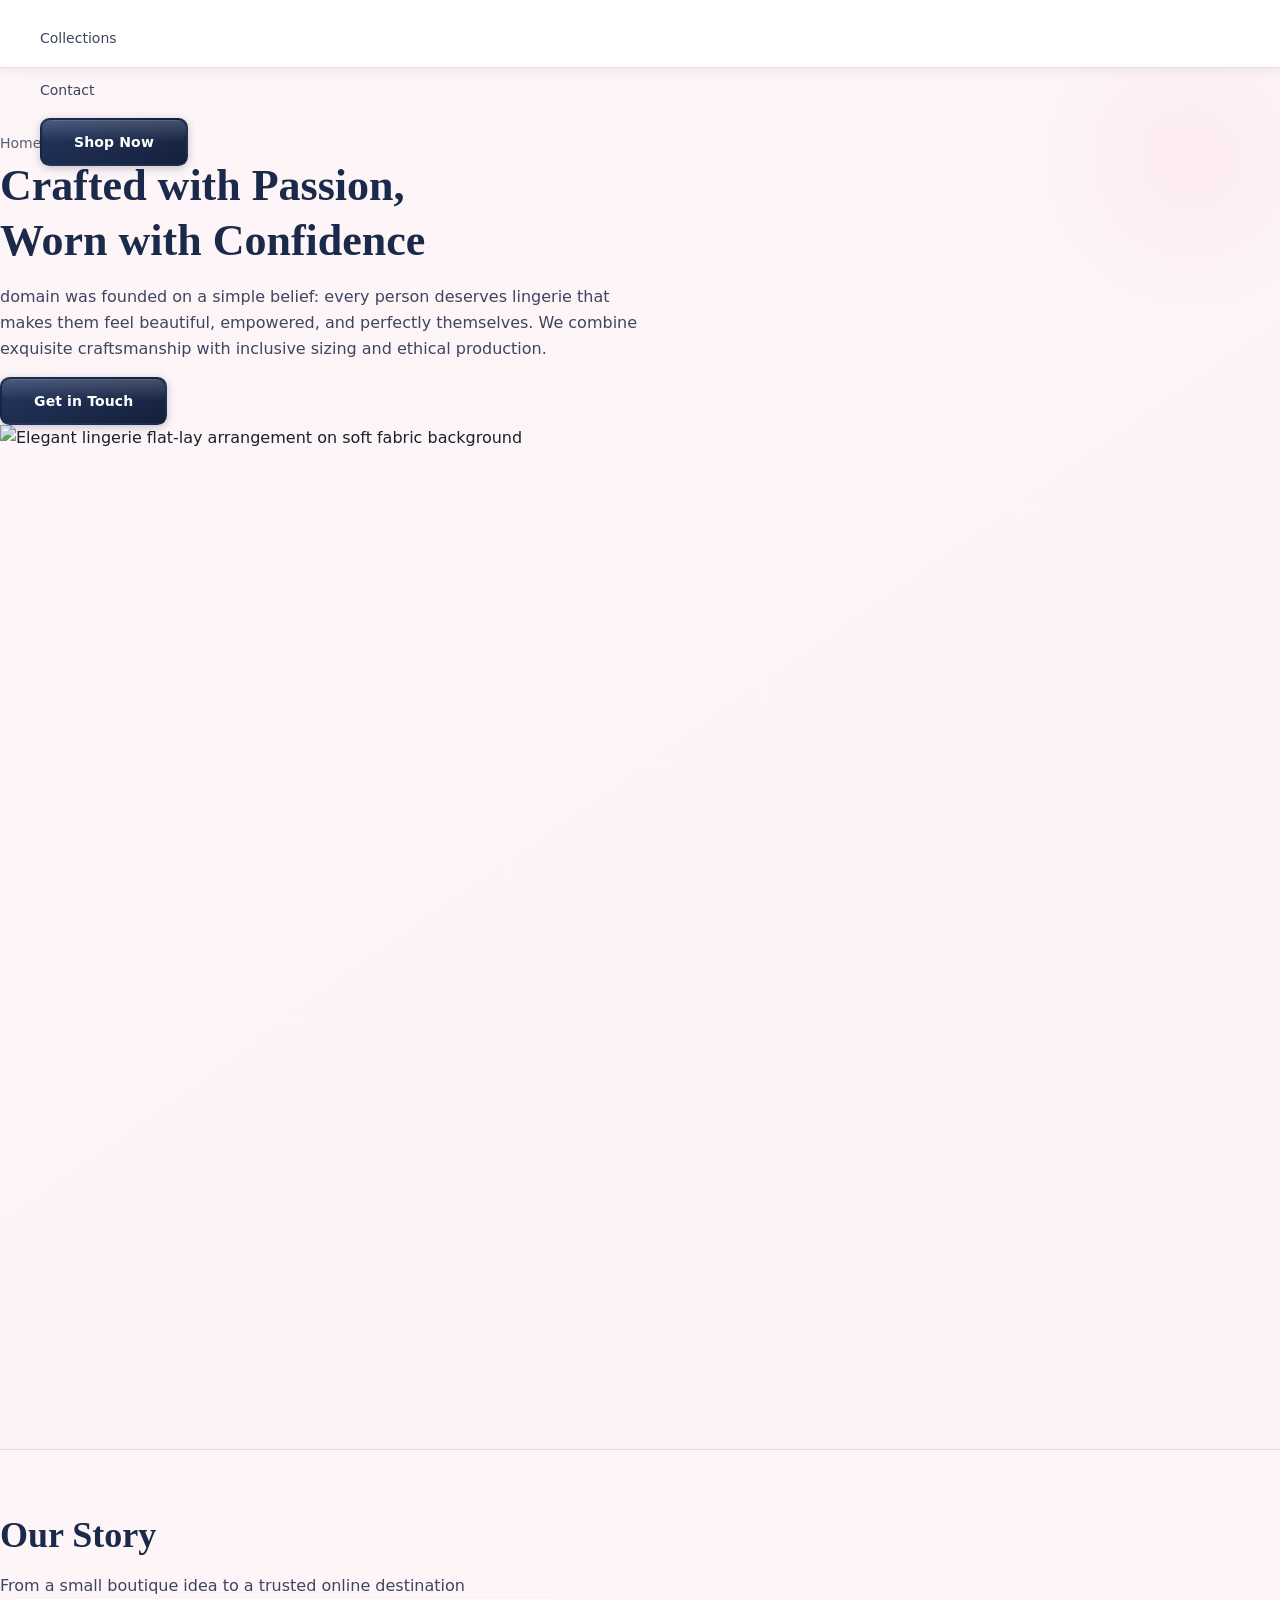
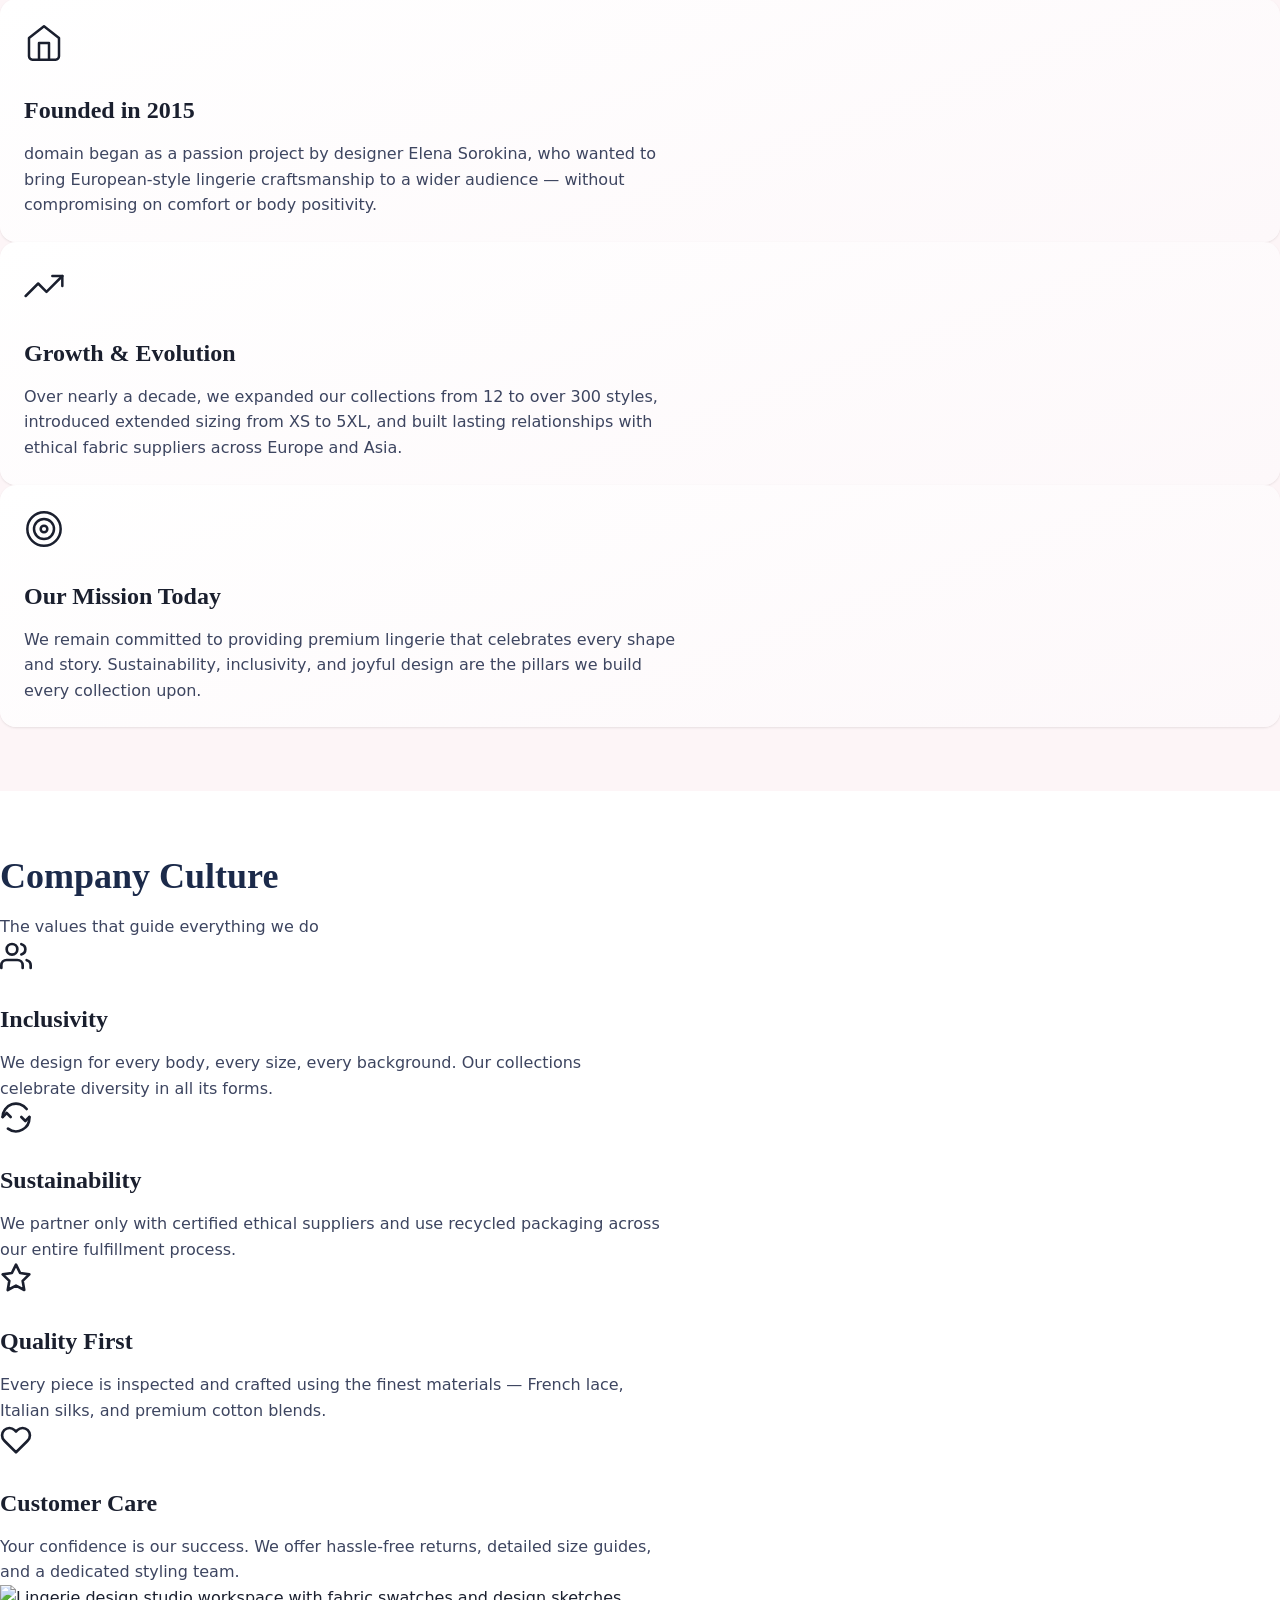
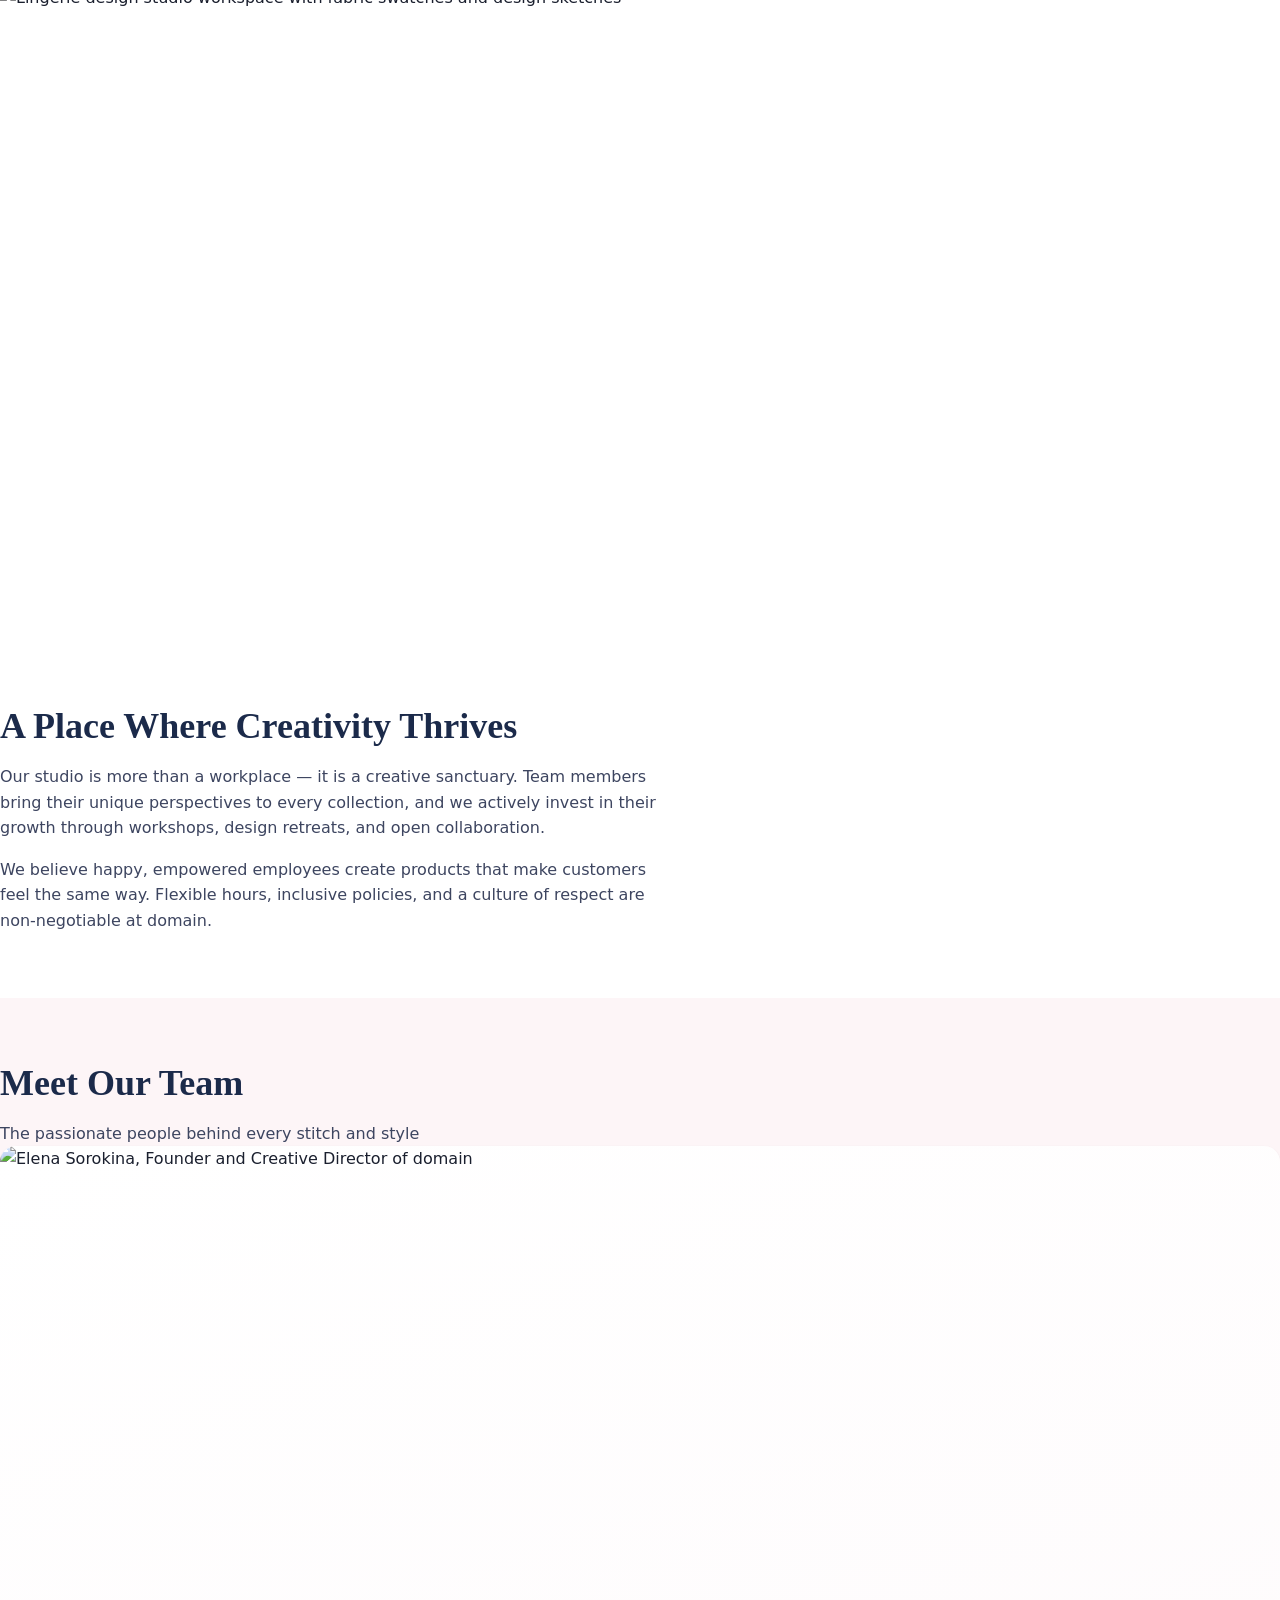
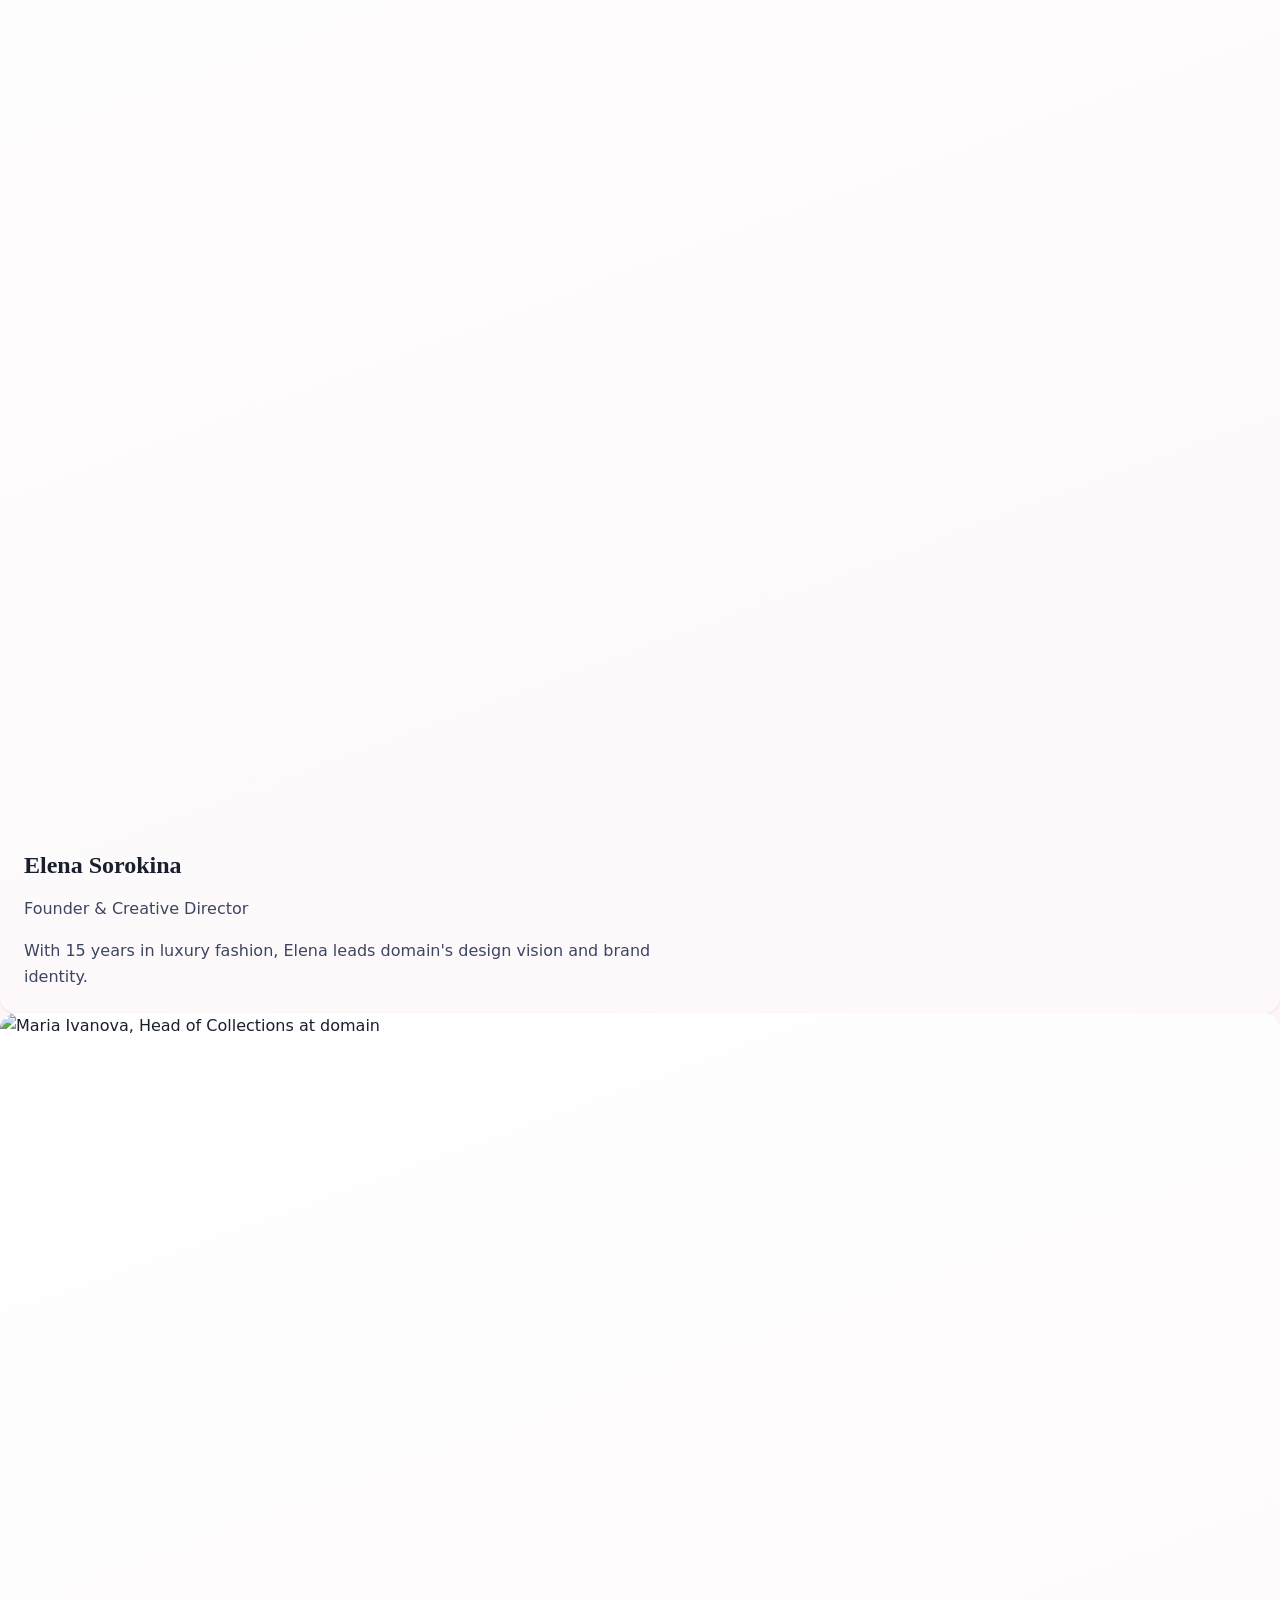
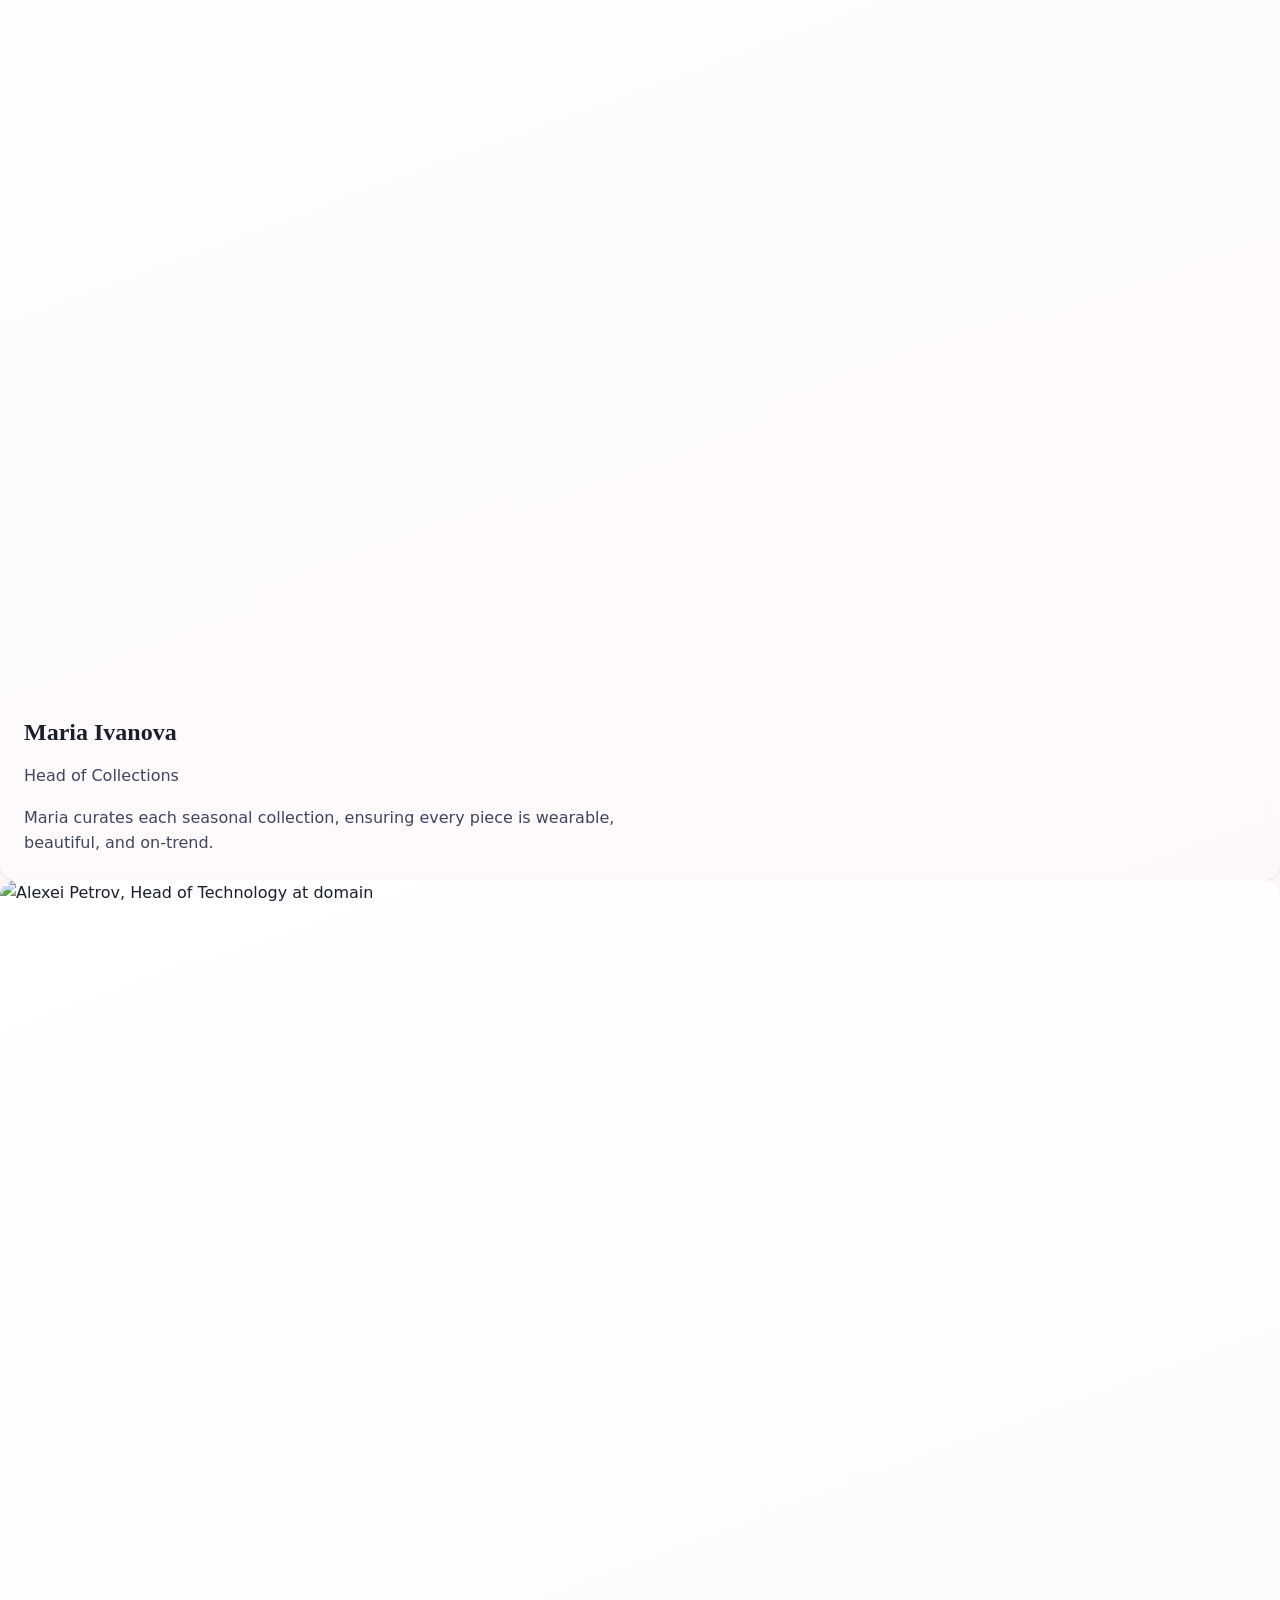
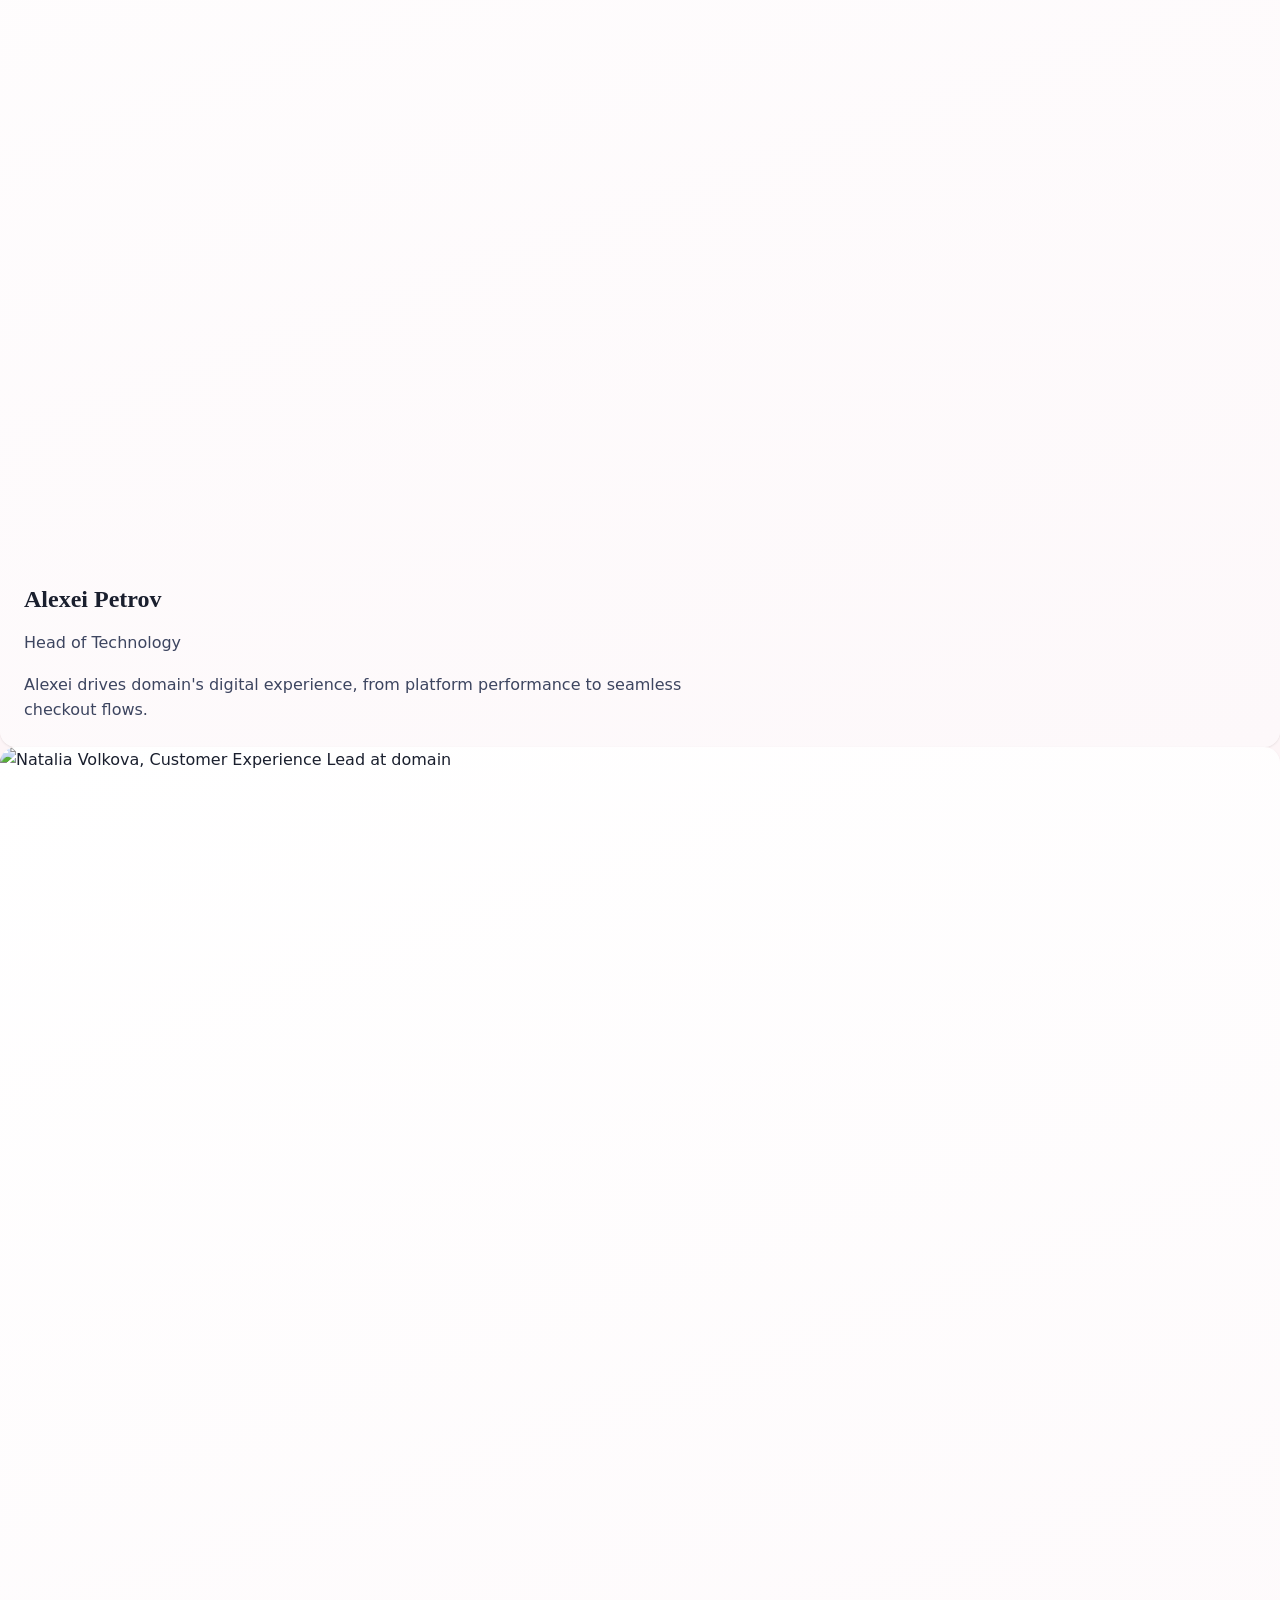
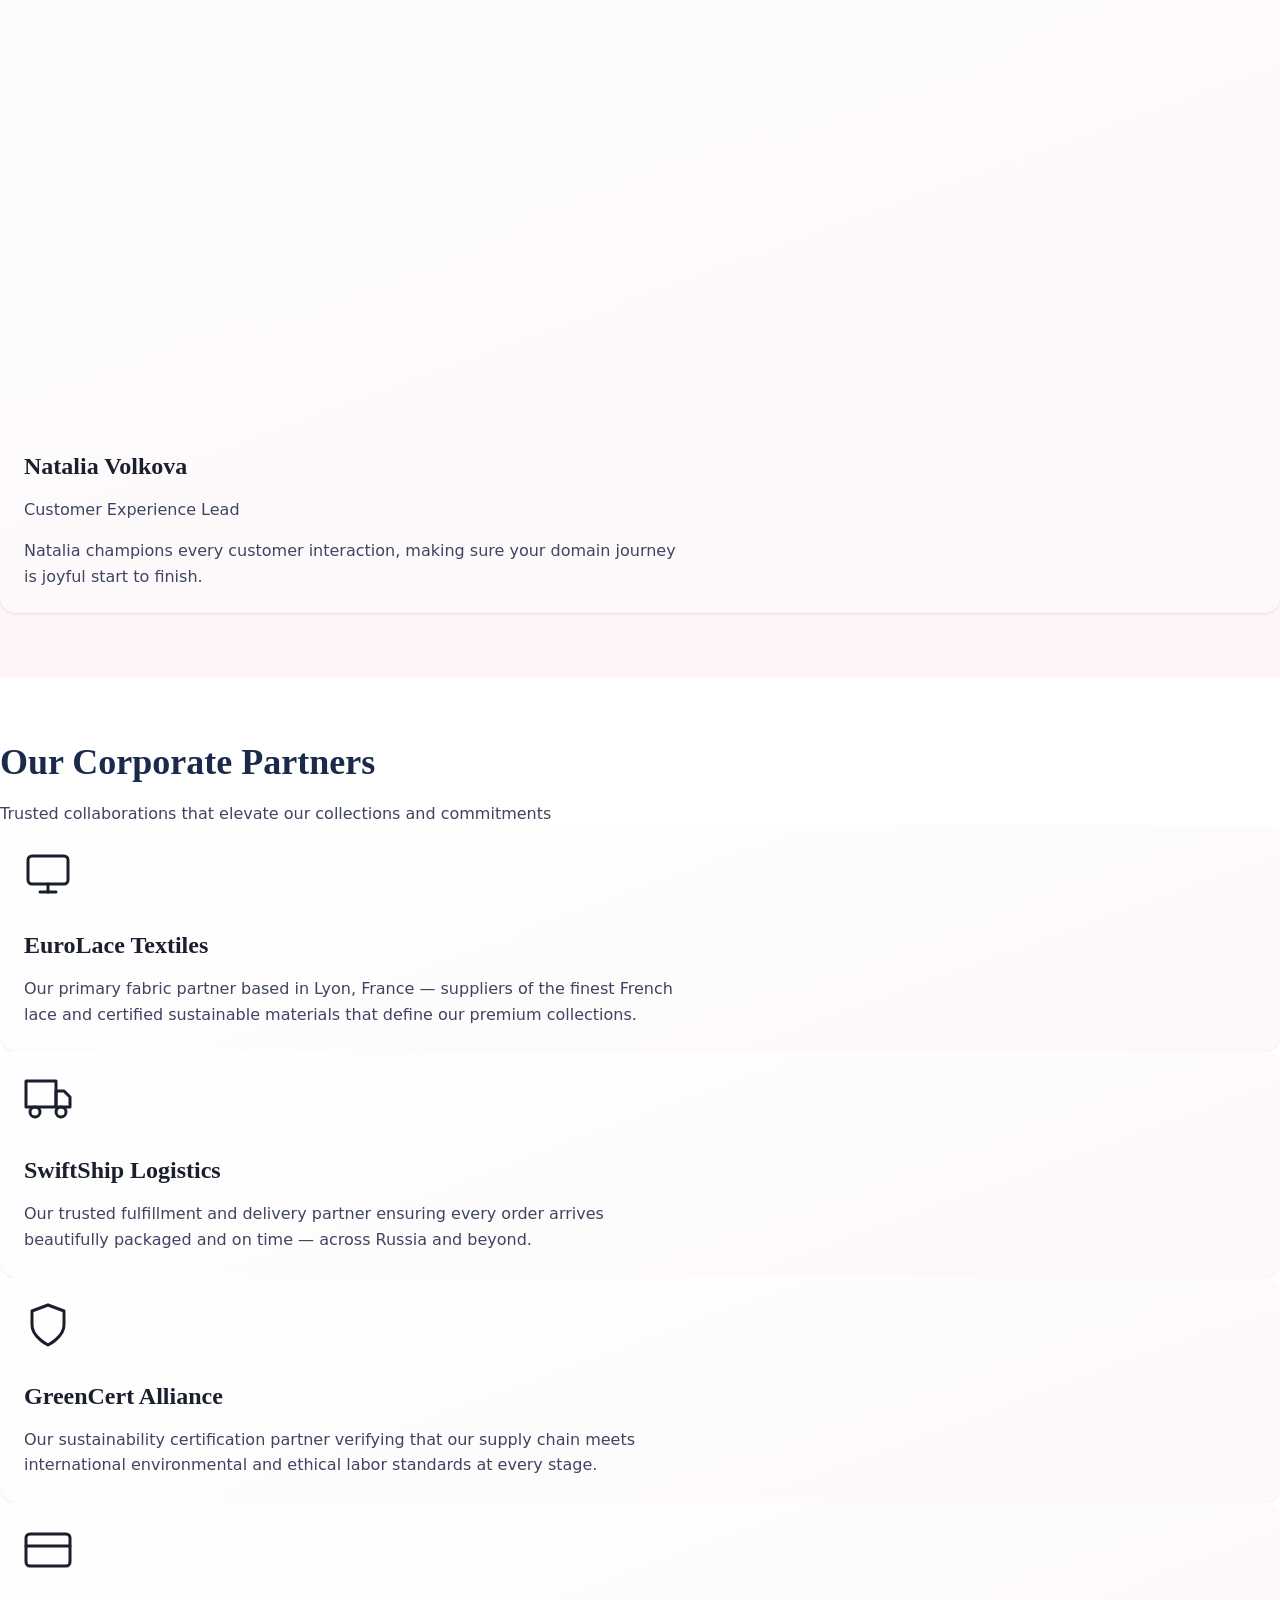
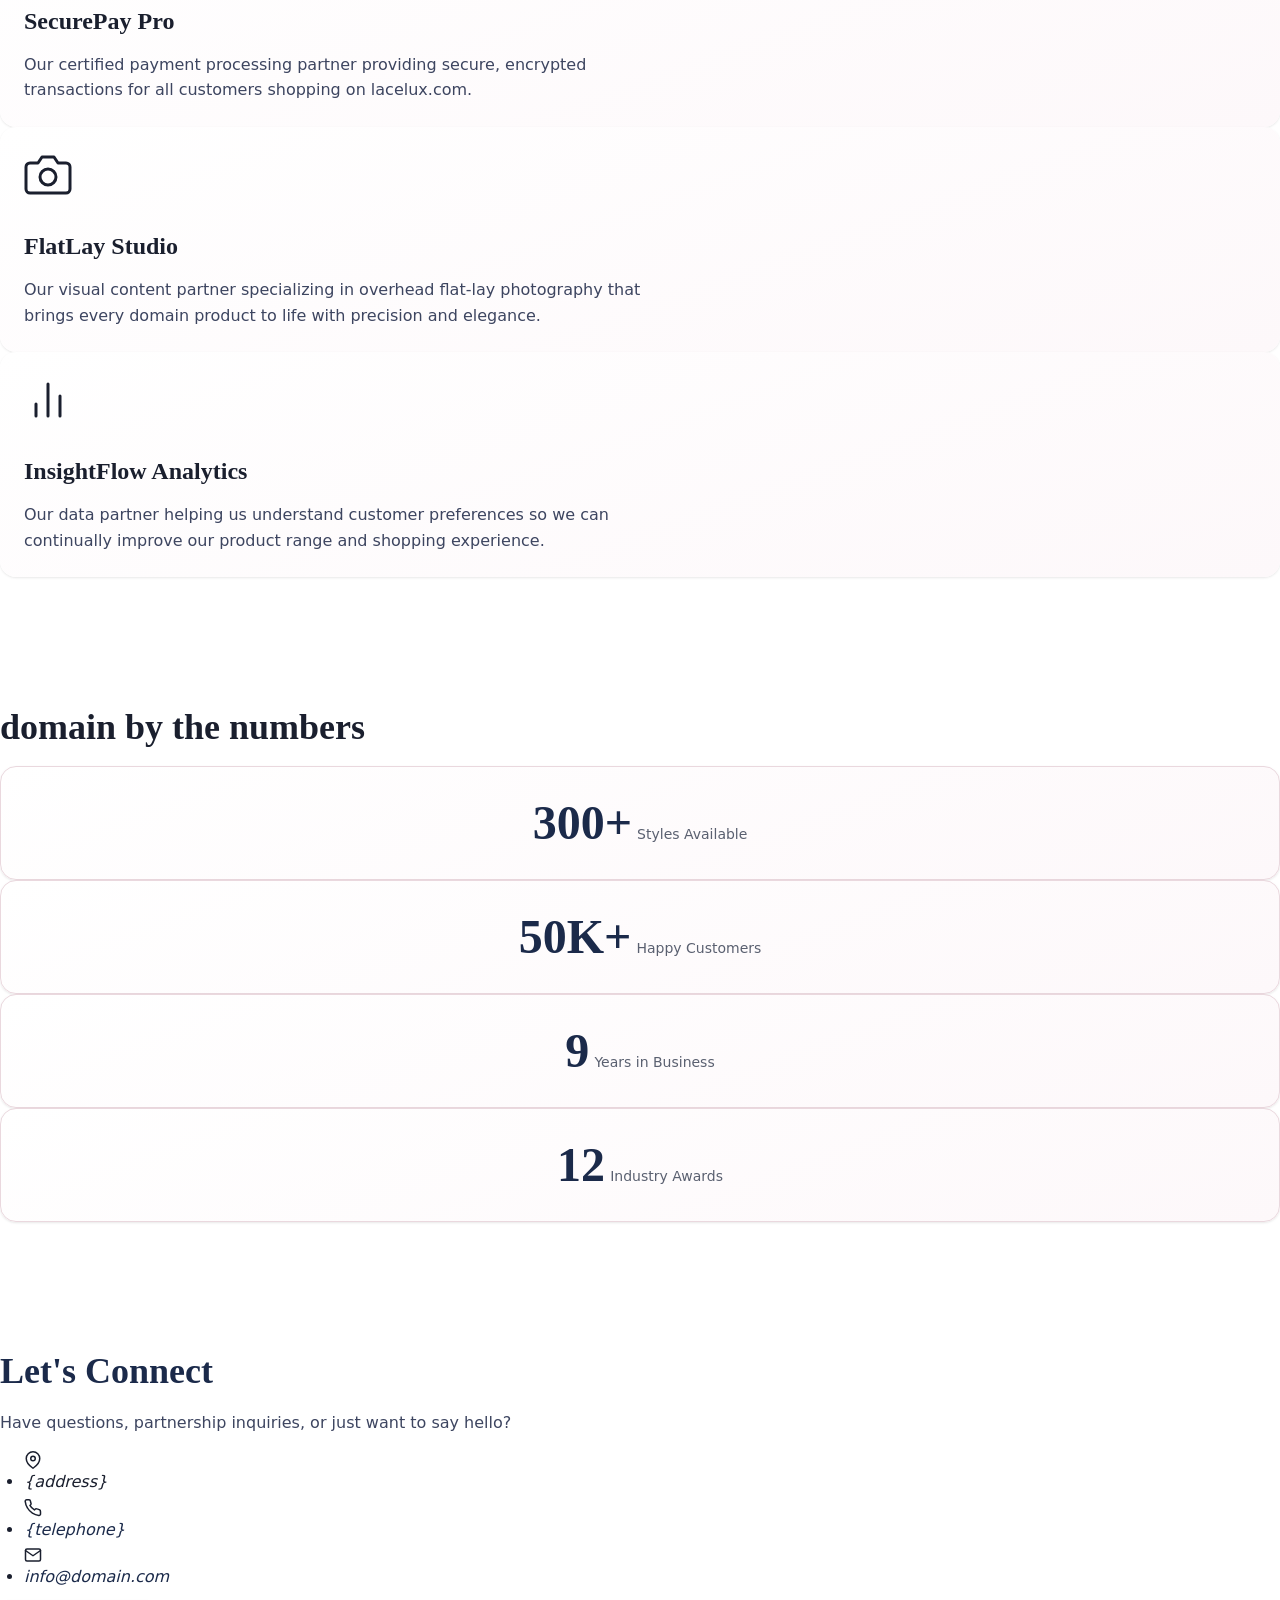
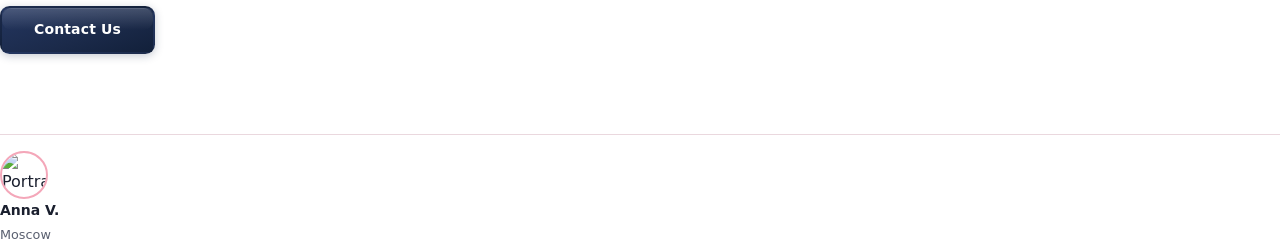
==== about.html @ fdcbb4a3 "Initial commit: Batch msgbatch_01Ma6ohgddRj2n7HPrV5KVzK results" ====
<!doctype html>
<html lang="en">
 <head>
  <meta charset="UTF-8">
  <meta name="viewport" content="width=device-width, initial-scale=1.0">
  <title>About Us | domain — Premium Lingerie Store</title>
  <meta name="description" content="Learn about domain — our story, values, team, and commitment to premium lingerie for every body. Discover our passion for quality and confidence.">
  <meta name="robots" content="index, follow">
  <link rel="canonical" href="https://domain.com/about.html">
  <meta property="og:type" content="website">
  <meta property="og:title" content="About Us | domain — Premium Lingerie Store">
  <meta property="og:description" content="Discover the story behind domain — premium lingerie crafted with passion, quality, and inclusivity at heart.">
  <meta property="og:url" content="https://domain.com/about.html">
  <meta property="og:site_name" content="domain">
  <meta property="og:image" content="https://images.unsplash.com/photo-1558769132-cb1aea458c5e?w=1200&amp;h=630&amp;fit=crop">
  <link rel="stylesheet" href="style.css">
  <link rel="icon" type="image/png" href="/favicon.png">
  <link rel="apple-touch-icon" href="/apple-touch-icon.png">
 </head>
 <body>
  <header class="l-header navbar navbar-expand-md sticky-top bg-white border-bottom" role="banner">
   <div class="container">
    <a class="navbar-brand c-logo" href="/" aria-label="LaceLux Home"> <span class="c-logo__text">LaceLux</span> </a>
    <button class="navbar-toggler c-nav__toggle" type="button" data-bs-toggle="collapse" data-bs-target="#mainNav" aria-controls="mainNav" aria-expanded="false" aria-label="Toggle navigation"><span class="navbar-toggler-icon"></span></button>
    <div class="collapse navbar-collapse" id="mainNav">
     <nav class="ms-auto" role="navigation" aria-label="Main navigation">
      <ul class="navbar-nav align-items-md-center gap-md-2">
       <li class="nav-item"><a class="nav-link c-nav__item is-active" href="/" aria-current="page">Home</a></li>
       <li class="nav-item"><a class="nav-link c-nav__item" href="about.html">About</a></li>
       <li class="nav-item"><a class="nav-link c-nav__item" href="services.html">Collections</a></li>
       <li class="nav-item"><a class="nav-link c-nav__item" href="contact.html">Contact</a></li>
       <li class="nav-item ms-md-3"><a class="btn c-button c-button--primary" href="contact.html">Shop Now</a></li>
      </ul>
     </nav>
    </div>
   </div>
  </header>
  <main id="main-content" role="main">
   <section class="c-page-hero py-4 py-md-5" aria-labelledby="about-heading">
    <div class="container">
     <nav aria-label="breadcrumb">
      <ol class="breadcrumb">
       <li class="breadcrumb-item"><a href="index.html">Home</a></li>
       <li class="breadcrumb-item active" aria-current="page">About Us</li>
      </ol>
     </nav>
     <div class="row align-items-center gy-4">
      <div class="col-12 col-md-6" data-aos="fade-right">
       <h1 id="about-heading" class="c-page-hero__title">Crafted with Passion,
        <br>
        Worn with Confidence</h1>
       <p class="c-page-hero__lead">domain was founded on a simple belief: every person deserves lingerie that makes them feel beautiful, empowered, and perfectly themselves. We combine exquisite craftsmanship with inclusive sizing and ethical production.</p>
       <a href="contact.html" class="btn c-button c-button--primary mt-3">Get in Touch</a>
      </div>
      <div class="col-12 col-md-6" data-aos="fade-left">
       <div class="ratio ratio-4x3 c-hero-img-wrap">
        <img src="https://images.unsplash.com/photo-1558769132-cb1aea458c5e?w=800&amp;h=600&amp;fit=crop" alt="Elegant lingerie flat-lay arrangement on soft fabric background" class="img-fluid object-fit-cover" width="800" height="600" loading="eager">
       </div>
      </div>
     </div>
    </div>
   </section>
   <section class="c-story py-4 py-md-5 bg-light" aria-labelledby="story-heading">
    <div class="container">
     <div class="row justify-content-center">
      <div class="col-12 col-lg-8 text-center" data-aos="fade-up">
       <h2 id="story-heading" class="c-section-title">Our Story</h2>
       <p class="c-section-subtitle">From a small boutique idea to a trusted online destination</p>
      </div>
     </div>
     <div class="row gy-4 mt-2">
      <div class="col-12 col-md-4" data-aos="fade-up" data-aos-delay="0">
       <div class="c-story-card card h-100">
        <div class="card-body d-flex flex-column">
         <div class="c-story-card__icon mb-3" aria-hidden="true">
          <svg xmlns="http://www.w3.org/2000/svg" width="40" height="40" viewBox="0 0 24 24" fill="none" stroke="currentColor" stroke-width="1.5" stroke-linecap="round" stroke-linejoin="round" class="c-icon" role="img" aria-label="Founded icon">
           <path d="M3 9l9-7 9 7v11a2 2 0 0 1-2 2H5a2 2 0 0 1-2-2z" /> <polyline points="9 22 9 12 15 12 15 22" />
          </svg>
         </div>
         <h3 class="c-story-card__title">Founded in 2015</h3>
         <p class="c-story-card__text">domain began as a passion project by designer Elena Sorokina, who wanted to bring European-style lingerie craftsmanship to a wider audience — without compromising on comfort or body positivity.</p>
        </div>
       </div>
      </div>
      <div class="col-12 col-md-4" data-aos="fade-up" data-aos-delay="100">
       <div class="c-story-card card h-100">
        <div class="card-body d-flex flex-column">
         <div class="c-story-card__icon mb-3" aria-hidden="true">
          <svg xmlns="http://www.w3.org/2000/svg" width="40" height="40" viewBox="0 0 24 24" fill="none" stroke="currentColor" stroke-width="1.5" stroke-linecap="round" stroke-linejoin="round" class="c-icon" role="img" aria-label="Growth icon">
           <polyline points="23 6 13.5 15.5 8.5 10.5 1 18" /> <polyline points="17 6 23 6 23 12" />
          </svg>
         </div>
         <h3 class="c-story-card__title">Growth &amp; Evolution</h3>
         <p class="c-story-card__text">Over nearly a decade, we expanded our collections from 12 to over 300 styles, introduced extended sizing from XS to 5XL, and built lasting relationships with ethical fabric suppliers across Europe and Asia.</p>
        </div>
       </div>
      </div>
      <div class="col-12 col-md-4" data-aos="fade-up" data-aos-delay="200">
       <div class="c-story-card card h-100">
        <div class="card-body d-flex flex-column">
         <div class="c-story-card__icon mb-3" aria-hidden="true">
          <svg xmlns="http://www.w3.org/2000/svg" width="40" height="40" viewBox="0 0 24 24" fill="none" stroke="currentColor" stroke-width="1.5" stroke-linecap="round" stroke-linejoin="round" class="c-icon" role="img" aria-label="Mission icon">
           <circle cx="12" cy="12" r="10" /> <circle cx="12" cy="12" r="6" /> <circle cx="12" cy="12" r="2" />
          </svg>
         </div>
         <h3 class="c-story-card__title">Our Mission Today</h3>
         <p class="c-story-card__text">We remain committed to providing premium lingerie that celebrates every shape and story. Sustainability, inclusivity, and joyful design are the pillars we build every collection upon.</p>
        </div>
       </div>
      </div>
     </div>
    </div>
   </section>
   <section class="c-culture py-4 py-md-5" aria-labelledby="culture-heading">
    <div class="container">
     <div class="row justify-content-center">
      <div class="col-12 col-lg-8 text-center" data-aos="fade-up">
       <h2 id="culture-heading" class="c-section-title">Company Culture</h2>
       <p class="c-section-subtitle">The values that guide everything we do</p>
      </div>
     </div>
     <div class="row gy-4 mt-2">
      <div class="col-12 col-sm-6 col-lg-3" data-aos="zoom-in" data-aos-delay="0">
       <div class="c-value-card text-center h-100">
        <div class="c-value-card__icon mx-auto mb-3" aria-hidden="true">
         <svg xmlns="http://www.w3.org/2000/svg" width="32" height="32" viewBox="0 0 24 24" fill="none" stroke="currentColor" stroke-width="2" stroke-linecap="round" stroke-linejoin="round" role="img" aria-label="Inclusivity icon">
          <path d="M17 21v-2a4 4 0 0 0-4-4H5a4 4 0 0 0-4 4v2" /> <circle cx="9" cy="7" r="4" /> <path d="M23 21v-2a4 4 0 0 0-3-3.87" /> <path d="M16 3.13a4 4 0 0 1 0 7.75" />
         </svg>
        </div>
        <h3 class="c-value-card__title">Inclusivity</h3>
        <p class="c-value-card__text">We design for every body, every size, every background. Our collections celebrate diversity in all its forms.</p>
       </div>
      </div>
      <div class="col-12 col-sm-6 col-lg-3" data-aos="zoom-in" data-aos-delay="100">
       <div class="c-value-card text-center h-100">
        <div class="c-value-card__icon mx-auto mb-3" aria-hidden="true">
         <svg xmlns="http://www.w3.org/2000/svg" width="32" height="32" viewBox="0 0 24 24" fill="none" stroke="currentColor" stroke-width="2" stroke-linecap="round" stroke-linejoin="round" role="img" aria-label="Sustainability icon">
          <path d="M2 12a10 10 0 0 1 18-6" /> <path d="M6 20.7A10 10 0 0 0 22 12" /> <path d="M2 12l3-3 3 3" /> <path d="M22 12l-3 3-3-3" />
         </svg>
        </div>
        <h3 class="c-value-card__title">Sustainability</h3>
        <p class="c-value-card__text">We partner only with certified ethical suppliers and use recycled packaging across our entire fulfillment process.</p>
       </div>
      </div>
      <div class="col-12 col-sm-6 col-lg-3" data-aos="zoom-in" data-aos-delay="200">
       <div class="c-value-card text-center h-100">
        <div class="c-value-card__icon mx-auto mb-3" aria-hidden="true">
         <svg xmlns="http://www.w3.org/2000/svg" width="32" height="32" viewBox="0 0 24 24" fill="none" stroke="currentColor" stroke-width="2" stroke-linecap="round" stroke-linejoin="round" role="img" aria-label="Quality icon">
          <polygon points="12 2 15.09 8.26 22 9.27 17 14.14 18.18 21.02 12 17.77 5.82 21.02 7 14.14 2 9.27 8.91 8.26 12 2" />
         </svg>
        </div>
        <h3 class="c-value-card__title">Quality First</h3>
        <p class="c-value-card__text">Every piece is inspected and crafted using the finest materials — French lace, Italian silks, and premium cotton blends.</p>
       </div>
      </div>
      <div class="col-12 col-sm-6 col-lg-3" data-aos="zoom-in" data-aos-delay="300">
       <div class="c-value-card text-center h-100">
        <div class="c-value-card__icon mx-auto mb-3" aria-hidden="true">
         <svg xmlns="http://www.w3.org/2000/svg" width="32" height="32" viewBox="0 0 24 24" fill="none" stroke="currentColor" stroke-width="2" stroke-linecap="round" stroke-linejoin="round" role="img" aria-label="Customer care icon">
          <path d="M20.84 4.61a5.5 5.5 0 0 0-7.78 0L12 5.67l-1.06-1.06a5.5 5.5 0 0 0-7.78 7.78l1.06 1.06L12 21.23l7.78-7.78 1.06-1.06a5.5 5.5 0 0 0 0-7.78z" />
         </svg>
        </div>
        <h3 class="c-value-card__title">Customer Care</h3>
        <p class="c-value-card__text">Your confidence is our success. We offer hassle-free returns, detailed size guides, and a dedicated styling team.</p>
       </div>
      </div>
     </div>
     <div class="row align-items-center gy-4 mt-4">
      <div class="col-12 col-md-6" data-aos="fade-right">
       <div class="ratio ratio-16x9 c-culture-img-wrap">
        <img src="https://images.unsplash.com/photo-1596462502278-27bfdc403348?w=800&amp;h=450&amp;fit=crop" alt="Lingerie design studio workspace with fabric swatches and design sketches" class="img-fluid object-fit-cover" width="800" height="450" loading="lazy">
       </div>
      </div>
      <div class="col-12 col-md-6" data-aos="fade-left">
       <h2 class="c-section-title text-start">A Place Where Creativity Thrives</h2>
       <p>Our studio is more than a workplace — it is a creative sanctuary. Team members bring their unique perspectives to every collection, and we actively invest in their growth through workshops, design retreats, and open collaboration.</p>
       <p>We believe happy, empowered employees create products that make customers feel the same way. Flexible hours, inclusive policies, and a culture of respect are non-negotiable at domain.</p>
      </div>
     </div>
    </div>
   </section>
   <section class="c-team py-4 py-md-5 bg-light" aria-labelledby="team-heading">
    <div class="container">
     <div class="row justify-content-center">
      <div class="col-12 col-lg-8 text-center" data-aos="fade-up">
       <h2 id="team-heading" class="c-section-title">Meet Our Team</h2>
       <p class="c-section-subtitle">The passionate people behind every stitch and style</p>
      </div>
     </div>
     <div class="row gy-4 mt-2">
      <div class="col-12 col-sm-6 col-lg-3" data-aos="fade-up" data-aos-delay="0">
       <div class="card c-team-card h-100 d-flex flex-column">
        <div class="ratio ratio-1x1">
         <img src="https://images.unsplash.com/photo-1573496359142-b8d87734a5a2?w=400&amp;h=400&amp;fit=crop&amp;crop=face" alt="Elena Sorokina, Founder and Creative Director of domain" class="img-fluid c-team-card__avatar" width="400" height="400" loading="lazy">
        </div>
        <div class="card-body d-flex flex-column text-center">
         <h3 class="c-team-card__name">Elena Sorokina</h3>
         <p class="c-team-card__role">Founder &amp; Creative Director</p>
         <p class="c-team-card__bio mt-auto">With 15 years in luxury fashion, Elena leads domain's design vision and brand identity.</p>
        </div>
       </div>
      </div>
      <div class="col-12 col-sm-6 col-lg-3" data-aos="fade-up" data-aos-delay="100">
       <div class="card c-team-card h-100 d-flex flex-column">
        <div class="ratio ratio-1x1">
         <img src="https://images.unsplash.com/photo-1580489944761-15a19d654956?w=400&amp;h=400&amp;fit=crop&amp;crop=face" alt="Maria Ivanova, Head of Collections at domain" class="img-fluid c-team-card__avatar" width="400" height="400" loading="lazy">
        </div>
        <div class="card-body d-flex flex-column text-center">
         <h3 class="c-team-card__name">Maria Ivanova</h3>
         <p class="c-team-card__role">Head of Collections</p>
         <p class="c-team-card__bio mt-auto">Maria curates each seasonal collection, ensuring every piece is wearable, beautiful, and on-trend.</p>
        </div>
       </div>
      </div>
      <div class="col-12 col-sm-6 col-lg-3" data-aos="fade-up" data-aos-delay="200">
       <div class="card c-team-card h-100 d-flex flex-column">
        <div class="ratio ratio-1x1">
         <img src="https://images.unsplash.com/photo-1607990281513-2c110a25bd8c?w=400&amp;h=400&amp;fit=crop&amp;crop=face" alt="Alexei Petrov, Head of Technology at domain" class="img-fluid c-team-card__avatar" width="400" height="400" loading="lazy">
        </div>
        <div class="card-body d-flex flex-column text-center">
         <h3 class="c-team-card__name">Alexei Petrov</h3>
         <p class="c-team-card__role">Head of Technology</p>
         <p class="c-team-card__bio mt-auto">Alexei drives domain's digital experience, from platform performance to seamless checkout flows.</p>
        </div>
       </div>
      </div>
      <div class="col-12 col-sm-6 col-lg-3" data-aos="fade-up" data-aos-delay="300">
       <div class="card c-team-card h-100 d-flex flex-column">
        <div class="ratio ratio-1x1">
         <img src="https://images.unsplash.com/photo-1614283233556-f35b0c801ef1?w=400&amp;h=400&amp;fit=crop&amp;crop=face" alt="Natalia Volkova, Customer Experience Lead at domain" class="img-fluid c-team-card__avatar" width="400" height="400" loading="lazy">
        </div>
        <div class="card-body d-flex flex-column text-center">
         <h3 class="c-team-card__name">Natalia Volkova</h3>
         <p class="c-team-card__role">Customer Experience Lead</p>
         <p class="c-team-card__bio mt-auto">Natalia champions every customer interaction, making sure your domain journey is joyful start to finish.</p>
        </div>
       </div>
      </div>
     </div>
    </div>
   </section>
   <section class="c-partners py-4 py-md-5" aria-labelledby="partners-heading">
    <div class="container">
     <div class="row justify-content-center">
      <div class="col-12 col-lg-8 text-center" data-aos="fade-up">
       <h2 id="partners-heading" class="c-section-title">Our Corporate Partners</h2>
       <p class="c-section-subtitle">Trusted collaborations that elevate our collections and commitments</p>
      </div>
     </div>
     <div class="row gy-4 mt-3 align-items-stretch">
      <div class="col-12 col-md-6 col-lg-4" data-aos="fade-up" data-aos-delay="0">
       <div class="c-partner-card card h-100">
        <div class="card-body">
         <div class="c-partner-card__logo-wrap mb-3" aria-hidden="true">
          <svg xmlns="http://www.w3.org/2000/svg" width="48" height="48" viewBox="0 0 24 24" fill="none" stroke="currentColor" stroke-width="1.5" stroke-linecap="round" stroke-linejoin="round" class="c-icon" role="img" aria-label="Textile partner icon">
           <rect x="2" y="3" width="20" height="14" rx="2" ry="2" /> <line x1="8" y1="21" x2="16" y2="21" /> <line x1="12" y1="17" x2="12" y2="21" />
          </svg>
         </div>
         <h3 class="c-partner-card__name">EuroLace Textiles</h3>
         <p class="c-partner-card__desc">Our primary fabric partner based in Lyon, France — suppliers of the finest French lace and certified sustainable materials that define our premium collections.</p>
        </div>
       </div>
      </div>
      <div class="col-12 col-md-6 col-lg-4" data-aos="fade-up" data-aos-delay="100">
       <div class="c-partner-card card h-100">
        <div class="card-body">
         <div class="c-partner-card__logo-wrap mb-3" aria-hidden="true">
          <svg xmlns="http://www.w3.org/2000/svg" width="48" height="48" viewBox="0 0 24 24" fill="none" stroke="currentColor" stroke-width="1.5" stroke-linecap="round" stroke-linejoin="round" class="c-icon" role="img" aria-label="Logistics partner icon">
           <rect x="1" y="3" width="15" height="13" /> <polygon points="16 8 20 8 23 11 23 16 16 16 16 8" /> <circle cx="5.5" cy="18.5" r="2.5" /> <circle cx="18.5" cy="18.5" r="2.5" />
          </svg>
         </div>
         <h3 class="c-partner-card__name">SwiftShip Logistics</h3>
         <p class="c-partner-card__desc">Our trusted fulfillment and delivery partner ensuring every order arrives beautifully packaged and on time — across Russia and beyond.</p>
        </div>
       </div>
      </div>
      <div class="col-12 col-md-6 col-lg-4" data-aos="fade-up" data-aos-delay="200">
       <div class="c-partner-card card h-100">
        <div class="card-body">
         <div class="c-partner-card__logo-wrap mb-3" aria-hidden="true">
          <svg xmlns="http://www.w3.org/2000/svg" width="48" height="48" viewBox="0 0 24 24" fill="none" stroke="currentColor" stroke-width="1.5" stroke-linecap="round" stroke-linejoin="round" class="c-icon" role="img" aria-label="Certification partner icon">
           <path d="M12 22s8-4 8-10V5l-8-3-8 3v7c0 6 8 10 8 10z" />
          </svg>
         </div>
         <h3 class="c-partner-card__name">GreenCert Alliance</h3>
         <p class="c-partner-card__desc">Our sustainability certification partner verifying that our supply chain meets international environmental and ethical labor standards at every stage.</p>
        </div>
       </div>
      </div>
      <div class="col-12 col-md-6 col-lg-4" data-aos="fade-up" data-aos-delay="0">
       <div class="c-partner-card card h-100">
        <div class="card-body">
         <div class="c-partner-card__logo-wrap mb-3" aria-hidden="true">
          <svg xmlns="http://www.w3.org/2000/svg" width="48" height="48" viewBox="0 0 24 24" fill="none" stroke="currentColor" stroke-width="1.5" stroke-linecap="round" stroke-linejoin="round" class="c-icon" role="img" aria-label="Payment partner icon">
           <rect x="1" y="4" width="22" height="16" rx="2" ry="2" /> <line x1="1" y1="10" x2="23" y2="10" />
          </svg>
         </div>
         <h3 class="c-partner-card__name">SecurePay Pro</h3>
         <p class="c-partner-card__desc">Our certified payment processing partner providing secure, encrypted transactions for all customers shopping on lacelux.com.</p>
        </div>
       </div>
      </div>
      <div class="col-12 col-md-6 col-lg-4" data-aos="fade-up" data-aos-delay="100">
       <div class="c-partner-card card h-100">
        <div class="card-body">
         <div class="c-partner-card__logo-wrap mb-3" aria-hidden="true">
          <svg xmlns="http://www.w3.org/2000/svg" width="48" height="48" viewBox="0 0 24 24" fill="none" stroke="currentColor" stroke-width="1.5" stroke-linecap="round" stroke-linejoin="round" class="c-icon" role="img" aria-label="Photography partner icon">
           <path d="M23 19a2 2 0 0 1-2 2H3a2 2 0 0 1-2-2V8a2 2 0 0 1 2-2h4l2-3h6l2 3h4a2 2 0 0 1 2 2z" /> <circle cx="12" cy="13" r="4" />
          </svg>
         </div>
         <h3 class="c-partner-card__name">FlatLay Studio</h3>
         <p class="c-partner-card__desc">Our visual content partner specializing in overhead flat-lay photography that brings every domain product to life with precision and elegance.</p>
        </div>
       </div>
      </div>
      <div class="col-12 col-md-6 col-lg-4" data-aos="fade-up" data-aos-delay="200">
       <div class="c-partner-card card h-100">
        <div class="card-body">
         <div class="c-partner-card__logo-wrap mb-3" aria-hidden="true">
          <svg xmlns="http://www.w3.org/2000/svg" width="48" height="48" viewBox="0 0 24 24" fill="none" stroke="currentColor" stroke-width="1.5" stroke-linecap="round" stroke-linejoin="round" class="c-icon" role="img" aria-label="Analytics partner icon">
           <line x1="18" y1="20" x2="18" y2="10" /> <line x1="12" y1="20" x2="12" y2="4" /> <line x1="6" y1="20" x2="6" y2="14" />
          </svg>
         </div>
         <h3 class="c-partner-card__name">InsightFlow Analytics</h3>
         <p class="c-partner-card__desc">Our data partner helping us understand customer preferences so we can continually improve our product range and shopping experience.</p>
        </div>
       </div>
      </div>
     </div>
    </div>
   </section>
   <section class="c-stats py-4 py-md-5 c-stats--accent" aria-labelledby="stats-heading">
    <div class="container">
     <h2 id="stats-heading" class="visually-hidden">domain by the numbers</h2>
     <div class="row gy-4 text-center">
      <div class="col-6 col-md-3" data-aos="zoom-in" data-aos-delay="0">
       <div class="c-stat">
        <span class="c-stat__number">300+</span> <span class="c-stat__label">Styles Available</span>
       </div>
      </div>
      <div class="col-6 col-md-3" data-aos="zoom-in" data-aos-delay="100">
       <div class="c-stat">
        <span class="c-stat__number">50K+</span> <span class="c-stat__label">Happy Customers</span>
       </div>
      </div>
      <div class="col-6 col-md-3" data-aos="zoom-in" data-aos-delay="200">
       <div class="c-stat">
        <span class="c-stat__number">9</span> <span class="c-stat__label">Years in Business</span>
       </div>
      </div>
      <div class="col-6 col-md-3" data-aos="zoom-in" data-aos-delay="300">
       <div class="c-stat">
        <span class="c-stat__number">12</span> <span class="c-stat__label">Industry Awards</span>
       </div>
      </div>
     </div>
    </div>
   </section>
   <section class="c-contact-cta py-4 py-md-5" aria-labelledby="contact-cta-heading">
    <div class="container">
     <div class="row justify-content-center">
      <div class="col-12 col-lg-8 text-center" data-aos="fade-up">
       <h2 id="contact-cta-heading" class="c-section-title">Let's Connect</h2>
       <p class="c-section-subtitle">Have questions, partnership inquiries, or just want to say hello?</p>
       <address class="c-contact-info not-italic mb-4">
        <ul class="list-unstyled c-contact-list">
         <li class="c-contact-list__item">
          <svg xmlns="http://www.w3.org/2000/svg" width="18" height="18" viewBox="0 0 24 24" fill="none" stroke="currentColor" stroke-width="2" stroke-linecap="round" stroke-linejoin="round" aria-hidden="true">
           <path d="M21 10c0 7-9 13-9 13s-9-6-9-13a9 9 0 0 1 18 0z" /> <circle cx="12" cy="10" r="3" />
          </svg>
          <span>{address}</span>
         </li>
         <li class="c-contact-list__item">
          <svg xmlns="http://www.w3.org/2000/svg" width="18" height="18" viewBox="0 0 24 24" fill="none" stroke="currentColor" stroke-width="2" stroke-linecap="round" stroke-linejoin="round" aria-hidden="true">
           <path d="M22 16.92v3a2 2 0 0 1-2.18 2 19.79 19.79 0 0 1-8.63-3.07A19.5 19.5 0 0 1 4.69 12 19.79 19.79 0 0 1 1.61 3.18 2 2 0 0 1 3.6 1h3a2 2 0 0 1 2 1.72c.127.96.361 1.903.7 2.81a2 2 0 0 1-.45 2.11L7.91 8.6a16 16 0 0 0 6 6l.96-.96a2 2 0 0 1 2.11-.45c.907.339 1.85.573 2.81.7A2 2 0 0 1 21.73 16z" />
          </svg>
          <a href="tel:{telephone}">{telephone}</a>
         </li>
         <li class="c-contact-list__item">
          <svg xmlns="http://www.w3.org/2000/svg" width="18" height="18" viewBox="0 0 24 24" fill="none" stroke="currentColor" stroke-width="2" stroke-linecap="round" stroke-linejoin="round" aria-hidden="true">
           <path d="M4 4h16c1.1 0 2 .9 2 2v12c0 1.1-.9 2-2 2H4c-1.1 0-2-.9-2-2V6c0-1.1.9-2 2-2z" /> <polyline points="22,6 12,13 2,6" />
          </svg>
          <a href="mailto:info@domain.com">info@domain.com</a>
         </li>
        </ul>
       </address>
       <a href="contact.html" class="btn c-button c-button--primary">Contact Us</a>
      </div>
     </div>
    </div>
   </section>
  </main>
  <footer class="c-testimonial-card__author mt-3">
   <div class="d-flex align-items-center gap-3">
    <div class="c-avatar ratio ratio-1x1">
     <img src="https://images.unsplash.com/photo-1494790108377-be9c29b29330?w=60&amp;h=60&amp;fit=crop&amp;crop=face" alt="Portrait of Anna, satisfied LaceLux customer" class="img-fluid object-fit-cover c-avatar__image" width="60" height="60" loading="lazy">
    </div>
    <div>
     <strong class="c-testimonial-card__name d-block">Anna V.</strong> <span class="c-testimonial-card__location">Moscow</span>
    </div>
   </div>
  </footer>
  <script src="script.js" defer></script>
 </body>
</html>
---- style.css ----
:root {
  --color-primary: #1b2a4a;
  --color-primary-hover: #243660;
  --color-secondary: #f4a7b9;
  --color-secondary-hover: #e8849a;
  --color-accent: #f9c5d1;
  --color-accent-dark: #c9546e;
  --color-text-dark: #1a1f2e;
  --color-text-mid: #3d4560;
  --color-text-light: #5a6070;
  --color-bg-light: #fdf5f7;
  --color-bg-white: #ffffff;
  --color-bg-dark: #111827;
  --color-border: #ead8de;
  --color-success: #059669;
  --color-success-bg: rgba(5, 150, 105, 0.1);
  --color-success-border: rgba(5, 150, 105, 0.3);
  --color-error: #dc2626;
  --color-error-bg: rgba(220, 38, 38, 0.08);
  --color-neutral-100: #f9fafb;
  --color-neutral-200: #f3f4f6;
  --color-neutral-300: #e5e7eb;
  --color-neutral-800: #1f2937;

  --font-primary: 'Inter', 'Segoe UI', system-ui, sans-serif;
  --font-secondary: 'Playfair Display', Georgia, serif;
  --font-size-base: 16px;
  --font-size-sm: 0.875rem;
  --font-size-lg: 1.125rem;
  --font-size-xl: 1.5rem;
  --font-size-2xl: 2rem;
  --font-size-3xl: clamp(2rem, 4vw, 3rem);
  --line-height-base: 1.6;
  --font-weight-normal: 400;
  --font-weight-medium: 500;
  --font-weight-semibold: 600;
  --font-weight-bold: 700;

  --space-xs: 0.25rem;
  --space-sm: 0.5rem;
  --space-md: 1rem;
  --space-lg: 1.5rem;
  --space-xl: 2rem;
  --space-2xl: 3rem;
  --space-3xl: 4rem;

  --logo-w: 150px;
  --logo-h: 40px;
  --nav-h: 68px;
  --header-h: 68px;
  --container-max: 1280px;
  --container-px: 1.5rem;

  --bp-sm: 480px;
  --bp-md: 768px;
  --bp-lg: 1024px;
  --bp-xl: 1280px;

  --transition-fast: 150ms ease-in-out;
  --transition-base: 220ms ease-in-out;
  --transition-slow: 350ms ease-in-out;

  --shadow-sm: 0 1px 3px rgba(0, 0, 0, 0.06), 0 1px 2px rgba(0, 0, 0, 0.04);
  --shadow-md: 0 4px 16px rgba(27, 42, 74, 0.10), 0 2px 6px rgba(27, 42, 74, 0.06);
  --shadow-lg: 0 12px 36px rgba(27, 42, 74, 0.14), 0 4px 12px rgba(27, 42, 74, 0.08);
  --shadow-card: 0 4px 24px rgba(244, 167, 185, 0.22), 0 2px 8px rgba(27, 42, 74, 0.08);
  --shadow-glossy: 0 2px 0 rgba(255,255,255,0.6) inset, 0 8px 32px rgba(27,42,74,0.12);

  --border-radius-sm: 0.3rem;
  --border-radius-md: 0.6rem;
  --border-radius-lg: 1rem;
  --border-radius-xl: 1.5rem;
  --border-radius-2xl: 2rem;
  --border-radius-full: 9999px;

  --z-base: 1;
  --z-nav: 1000;
  --z-overlay: 1100;
  --z-modal: 2000;
}

*,
*::before,
*::after {
  box-sizing: border-box;
  margin: 0;
  padding: 0;
}

html,
body {
  max-width: 100%;
  overflow-x: hidden;
  font-size: var(--font-size-base);
  font-family: var(--font-primary);
  color: var(--color-text-dark);
  background-color: var(--color-bg-white);
  line-height: var(--line-height-base);
  -webkit-font-smoothing: antialiased;
  -moz-osx-font-smoothing: grayscale;
}

img,
svg,
video {
  max-width: 100%;
  height: auto;
  display: block;
}

.ratio img,
.ratio video {
  width: 100%;
  height: 100%;
  object-fit: cover;
}

.ratio {
  overflow: hidden;
}

pre,
code,
table {
  max-width: 100%;
  overflow: auto;
}

a {
  color: var(--color-primary);
  text-decoration: none;
  transition: color var(--transition-base);
}

a:hover,
a:focus {
  color: var(--color-accent-dark);
  text-decoration: underline;
}

p {
  max-width: 65ch;
  margin-bottom: var(--space-md);
  color: var(--color-text-mid);
}

p:last-child {
  margin-bottom: 0;
}

h1,
h2,
h3,
h4,
h5,
h6 {
  font-family: var(--font-secondary);
  color: var(--color-text-dark);
  font-weight: var(--font-weight-bold);
  line-height: 1.25;
  margin-top: var(--space-xl);
  margin-bottom: var(--space-md);
}

h1:first-child,
h2:first-child,
h3:first-child,
h4:first-child {
  margin-top: 0;
}

h1 {
  font-size: clamp(2rem, 5vw, 3.25rem);
  font-weight: var(--font-weight-bold);
}

h2 {
  font-size: clamp(1.5rem, 3.5vw, 2.25rem);
  font-weight: var(--font-weight-bold);
}

h3 {
  font-size: clamp(1.125rem, 2.5vw, 1.5rem);
  font-weight: var(--font-weight-semibold);
}

h4 {
  font-size: clamp(1rem, 2vw, 1.25rem);
  font-weight: var(--font-weight-semibold);
}

h5 {
  font-size: 1rem;
  font-weight: var(--font-weight-medium);
}

h6 {
  font-size: 0.875rem;
  font-weight: var(--font-weight-medium);
}

ul,
ol {
  padding-left: var(--space-lg);
  margin-bottom: var(--space-md);
}

li {
  margin-bottom: var(--space-xs);
}

blockquote {
  border-left: 4px solid var(--color-secondary);
  padding-left: var(--space-lg);
  margin: var(--space-xl) 0;
  color: var(--color-text-mid);
  font-style: italic;
}

hr {
  border: none;
  border-top: 1px solid var(--color-border);
  margin: var(--space-xl) 0;
}

figure {
  margin: 0;
}

figcaption {
  font-size: var(--font-size-sm);
  color: var(--color-text-light);
  margin-top: var(--space-sm);
}

section {
  scroll-margin-top: var(--nav-h);
}

.scroll-anchor {
  scroll-margin-top: calc(var(--nav-h) + var(--space-lg));
}

.l-container {
  width: 100%;
  max-width: var(--container-max);
  margin-inline: auto;
  padding-inline: var(--container-px);
}

.l-header {
  position: sticky;
  top: 0;
  z-index: var(--z-nav);
  background: linear-gradient(180deg, #ffffff 0%, rgba(255,255,255,0.97) 100%);
  border-bottom: 1px solid var(--color-border);
  height: var(--header-h);
  display: flex;
  align-items: center;
  box-shadow: 0 2px 12px rgba(27,42,74,0.07), 0 1px 0 rgba(244,167,185,0.15);
  backdrop-filter: blur(12px);
  -webkit-backdrop-filter: blur(12px);
}

.l-footer {
  background: linear-gradient(160deg, #1b2a4a 0%, #0f1d35 100%);
  color: rgba(255, 255, 255, 0.85);
  padding: var(--space-3xl) 0 var(--space-xl);
}

.l-grid {
  display: grid;
  gap: var(--space-lg);
}

.l-grid--2 {
  grid-template-columns: repeat(2, 1fr);
}

.l-grid--3 {
  grid-template-columns: repeat(3, 1fr);
}

.l-grid--4 {
  grid-template-columns: repeat(4, 1fr);
}

.l-grid--masonry {
  columns: 3;
  column-gap: var(--space-lg);
}

.l-grid--masonry > * {
  break-inside: avoid;
  margin-bottom: var(--space-lg);
}

.l-section {
  padding-block: var(--space-2xl);
}

.l-section--lg {
  padding-block: var(--space-3xl);
}

.l-section--bg {
  background-color: var(--color-bg-light);
}

.l-section--dark {
  background-color: var(--color-primary);
  color: var(--color-bg-white);
}

.navbar {
  padding-block: 0;
  height: var(--header-h);
  background: linear-gradient(180deg, #ffffff 0%, rgba(255,255,255,0.97) 100%) !important;
  border-bottom: 1px solid var(--color-border);
  box-shadow: 0 2px 12px rgba(27,42,74,0.07);
  backdrop-filter: blur(12px);
  -webkit-backdrop-filter: blur(12px);
}

.navbar.sticky-top {
  z-index: var(--z-nav);
  top: 0;
}

.navbar-brand {
  padding: 0;
  margin-right: var(--space-xl);
}

.navbar-brand:hover .c-logo__text,
.navbar-brand:focus .c-logo__text {
  color: var(--color-accent-dark);
  text-decoration: none;
}

.c-logo {
  display: inline-flex;
  align-items: center;
  text-decoration: none;
  gap: var(--space-sm);
  flex-shrink: 0;
}

.c-logo img {
  width: var(--logo-w);
  height: var(--logo-h);
  object-fit: contain;
}

.c-logo__text {
  font-family: var(--font-secondary);
  font-size: 1.375rem;
  font-weight: var(--font-weight-bold);
  color: var(--color-primary);
  letter-spacing: -0.01em;
  text-decoration: none;
  line-height: 1;
  background: linear-gradient(135deg, var(--color-primary) 0%, #2c4080 100%);
  -webkit-background-clip: text;
  -webkit-text-fill-color: transparent;
  background-clip: text;
}

.c-logo:hover .c-logo__text,
.c-logo:focus .c-logo__text {
  background: linear-gradient(135deg, var(--color-accent-dark) 0%, var(--color-primary) 100%);
  -webkit-background-clip: text;
  -webkit-text-fill-color: transparent;
  background-clip: text;
  text-decoration: none;
}

.navbar-nav {
  align-items: center;
}

.navbar-nav .nav-item {
  display: flex;
  align-items: center;
}

.navbar-nav .nav-link,
.c-nav__item {
  font-family: var(--font-primary);
  font-size: var(--font-size-sm);
  font-weight: var(--font-weight-medium);
  color: var(--color-text-mid);
  padding: var(--space-sm) var(--space-md);
  border-radius: var(--border-radius-md);
  transition: color var(--transition-base), background-color var(--transition-base);
  position: relative;
  white-space: nowrap;
  text-decoration: none;
  display: inline-flex;
  align-items: center;
  min-height: 48px;
}

.navbar-nav .nav-link::after {
  content: '';
  display: block;
  position: absolute;
  bottom: 4px;
  left: var(--space-md);
  right: var(--space-md);
  height: 2px;
  background: linear-gradient(90deg, var(--color-secondary), var(--color-accent-dark));
  transform: scaleX(0);
  transition: transform var(--transition-base);
  border-radius: var(--border-radius-full);
}

.navbar-nav .nav-link:hover,
.navbar-nav .nav-link:focus {
  color: var(--color-primary);
  background-color: var(--color-bg-light);
  text-decoration: none;
}

.navbar-nav .nav-link:hover::after,
.navbar-nav .nav-link:focus::after {
  transform: scaleX(1);
}

.navbar-nav .nav-link[aria-current="page"],
.navbar-nav .nav-link.is-active,
.navbar-nav .nav-link.active {
  color: var(--color-primary);
  font-weight: var(--font-weight-bold);
  background-color: rgba(249, 197, 209, 0.18);
}

.navbar-nav .nav-link[aria-current="page"]::after,
.navbar-nav .nav-link.is-active::after,
.navbar-nav .nav-link.active::after {
  transform: scaleX(1);
}

.navbar-toggler {
  border-color: var(--color-border);
  border-radius: var(--border-radius-md);
  padding: 0.5rem 0.65rem;
  transition: background-color var(--transition-base), border-color var(--transition-base), box-shadow var(--transition-base);
  width: 48px;
  height: 48px;
  display: flex;
  align-items: center;
  justify-content: center;
  background: linear-gradient(135deg, rgba(255,255,255,0.9) 0%, rgba(253,240,244,0.8) 100%);
  box-shadow: var(--shadow-sm);
  cursor: pointer;
  position: relative;
  z-index: var(--z-nav);
}

.navbar-toggler:hover,
.navbar-toggler:focus {
  background: linear-gradient(135deg, var(--color-bg-light) 0%, rgba(249,197,209,0.3) 100%);
  border-color: var(--color-secondary);
  box-shadow: 0 0 0 3px rgba(244, 167, 185, 0.35);
  outline: none;
}

.navbar-toggler-icon {
  background-image: url("data:image/svg+xml,%3Csvg xmlns='http://www.w3.org/2000/svg' viewBox='0 0 30 30'%3E%3Cpath stroke='%231b2a4a' stroke-linecap='round' stroke-miterlimit='10' stroke-width='2.2' d='M4 7h22M4 15h22M4 23h22'/%3E%3C/svg%3E");
  width: 22px;
  height: 22px;
  display: block;
  transition: background-image var(--transition-base);
}

.navbar-toggler[aria-expanded="true"] .navbar-toggler-icon {
  background-image: url("data:image/svg+xml,%3Csvg xmlns='http://www.w3.org/2000/svg' viewBox='0 0 30 30'%3E%3Cpath stroke='%23c9546e' stroke-linecap='round' stroke-miterlimit='10' stroke-width='2.2' d='M6 6l18 18M24 6L6 24'/%3E%3C/svg%3E");
}

.navbar-collapse {
  transition: all var(--transition-slow);
}

.c-nav__toggle {
  display: none;
  align-items: center;
  justify-content: center;
  width: 48px;
  height: 48px;
  background: none;
  border: 1px solid var(--color-border);
  border-radius: var(--border-radius-md);
  cursor: pointer;
  transition: background-color var(--transition-base), border-color var(--transition-base);
  padding: 0;
}

.c-nav__toggle:hover,
.c-nav__toggle:focus {
  background-color: var(--color-bg-light);
  border-color: var(--color-secondary);
  outline: 2px solid var(--color-secondary);
  outline-offset: 2px;
}

.c-nav__toggle svg {
  width: 22px;
  height: 22px;
  stroke: var(--color-primary);
}

.c-nav {
  list-style: none;
  display: flex;
  align-items: center;
  gap: var(--space-md);
  margin: 0;
  padding: 0;
}

.c-nav__link {
  font-family: var(--font-primary);
  font-size: var(--font-size-sm);
  font-weight: var(--font-weight-medium);
  color: var(--color-text-mid);
  text-decoration: none;
  padding: var(--space-sm) var(--space-md);
  border-radius: var(--border-radius-md);
  transition: color var(--transition-base), background-color var(--transition-base);
  white-space: nowrap;
  position: relative;
  display: inline-flex;
  align-items: center;
  min-height: 48px;
}

.c-nav__link::after {
  content: '';
  display: block;
  position: absolute;
  bottom: 4px;
  left: var(--space-md);
  right: var(--space-md);
  height: 2px;
  background: linear-gradient(90deg, var(--color-secondary), var(--color-accent-dark));
  transform: scaleX(0);
  transition: transform var(--transition-base);
  border-radius: var(--border-radius-full);
}

.c-nav__link:hover,
.c-nav__link:focus {
  color: var(--color-primary);
  background-color: var(--color-bg-light);
  text-decoration: none;
  outline: none;
}

.c-nav__link:hover::after,
.c-nav__link:focus::after {
  transform: scaleX(1);
}

.c-nav__link[aria-current="page"],
.c-nav__link.is-active {
  color: var(--color-primary);
  font-weight: var(--font-weight-bold);
  background-color: rgba(249, 197, 209, 0.18);
}

.c-nav__link[aria-current="page"]::after,
.c-nav__link.is-active::after {
  transform: scaleX(1);
}

.c-button {
  display: inline-flex;
  align-items: center;
  justify-content: center;
  gap: var(--space-sm);
  padding: 0.65rem var(--space-xl);
  font-family: var(--font-primary);
  font-size: var(--font-size-sm);
  font-weight: var(--font-weight-bold);
  line-height: 1.5;
  border-radius: var(--border-radius-md);
  border: 2px solid transparent;
  cursor: pointer;
  text-decoration: none;
  transition: background-color var(--transition-base),
    color var(--transition-base),
    border-color var(--transition-base),
    box-shadow var(--transition-base),
    transform var(--transition-fast);
  white-space: nowrap;
  user-select: none;
  min-width: 120px;
  min-height: 48px;
  letter-spacing: 0.01em;
  position: relative;
  overflow: hidden;
}

.c-button::before {
  content: '';
  position: absolute;
  top: 0;
  left: 0;
  right: 0;
  height: 50%;
  background: linear-gradient(180deg, rgba(255,255,255,0.18) 0%, transparent 100%);
  pointer-events: none;
  border-radius: inherit;
}

.c-button:focus-visible {
  outline: 3px solid var(--color-secondary);
  outline-offset: 3px;
}

.c-button:active {
  transform: translateY(1px);
}

.c-button--primary {
  background: linear-gradient(160deg, #243660 0%, var(--color-primary) 60%, #12203a 100%);
  color: #ffffff;
  border-color: transparent;
  box-shadow: 0 2px 8px rgba(27,42,74,0.25), 0 1px 0 rgba(255,255,255,0.1) inset;
}

.c-button--primary:hover,
.c-button--primary:focus {
  background: linear-gradient(160deg, #2d4a80 0%, var(--color-primary-hover) 60%, #1a2f50 100%);
  color: #ffffff;
  text-decoration: none;
  box-shadow: 0 4px 16px rgba(27,42,74,0.35), 0 1px 0 rgba(255,255,255,0.15) inset;
  transform: translateY(-1px);
}

.c-button--secondary {
  background: linear-gradient(160deg, #f8b8c8 0%, var(--color-secondary) 60%, #e8a0b4 100%);
  color: var(--color-primary);
  border-color: transparent;
  box-shadow: 0 2px 8px rgba(244,167,185,0.35);
}

.c-button--secondary:hover,
.c-button--secondary:focus {
  background: linear-gradient(160deg, #f0a0b8 0%, var(--color-secondary-hover) 60%, #d88099 100%);
  color: var(--color-primary);
  text-decoration: none;
  box-shadow: 0 4px 16px rgba(244,167,185,0.5);
  transform: translateY(-1px);
}

.c-button--outline {
  background-color: transparent;
  color: var(--color-primary);
  border-color: var(--color-primary);
}

.c-button--outline::before {
  display: none;
}

.c-button--outline:hover,
.c-button--outline:focus {
  background: linear-gradient(160deg, #243660 0%, var(--color-primary) 100%);
  color: #ffffff;
  text-decoration: none;
  box-shadow: var(--shadow-md);
  transform: translateY(-1px);
}

.c-button--outline-white {
  background-color: transparent;
  color: #ffffff;
  border-color: rgba(255, 255, 255, 0.7);
}

.c-button--outline-white::before {
  display: none;
}

.c-button--outline-white:hover,
.c-button--outline-white:focus {
  background-color: rgba(255, 255, 255, 0.15);
  color: #ffffff;
  border-color: #ffffff;
  text-decoration: none;
  transform: translateY(-1px);
}

.c-button--white {
  background: linear-gradient(160deg, #ffffff 0%, #f8f0f4 100%);
  color: var(--color-primary);
  border-color: transparent;
  box-shadow: 0 2px 8px rgba(255,255,255,0.3), 0 1px 0 rgba(255,255,255,0.8) inset;
}

.c-button--white:hover,
.c-button--white:focus {
  background: linear-gradient(160deg, #fff5f8 0%, #fce8ef 100%);
  color: var(--color-primary);
  text-decoration: none;
  box-shadow: 0 4px 16px rgba(255,255,255,0.4);
  transform: translateY(-1px);
}

.c-button--outline-light {
  background-color: transparent;
  color: #ffffff;
  border-color: rgba(255, 255, 255, 0.6);
}

.c-button--outline-light::before {
  display: none;
}

.c-button--outline-light:hover,
.c-button--outline-light:focus {
  background-color: rgba(255, 255, 255, 0.15);
  color: #ffffff;
  border-color: #ffffff;
  text-decoration: none;
}

.c-button--sm {
  padding: var(--space-xs) var(--space-md);
  font-size: var(--font-size-sm);
  min-width: 80px;
  min-height: 40px;
}

.c-button--lg {
  padding: var(--space-md) var(--space-2xl);
  font-size: var(--font-size-lg);
  min-height: 56px;
}

.c-button--full,
.c-button.w-100 {
  width: 100%;
}

.btn-primary {
  background: linear-gradient(160deg, #243660 0%, var(--color-primary) 60%, #12203a 100%);
  border-color: transparent;
  color: #ffffff;
  font-family: var(--font-primary);
  font-weight: var(--font-weight-bold);
  border-radius: var(--border-radius-md);
  min-height: 48px;
  transition: all var(--transition-base);
}

.btn-primary:hover,
.btn-primary:focus {
  background: linear-gradient(160deg, #2d4a80 0%, var(--color-primary-hover) 60%, #1a2f50 100%);
  border-color: transparent;
  box-shadow: var(--shadow-md);
  color: #ffffff;
}

.btn-primary:focus-visible {
  box-shadow: 0 0 0 3px rgba(244, 167, 185, 0.4);
}

.btn-outline-primary {
  color: var(--color-primary);
  border-color: var(--color-primary);
  font-family: var(--font-primary);
  font-weight: var(--font-weight-bold);
  border-radius: var(--border-radius-md);
  min-height: 48px;
  transition: all var(--transition-base);
}

.btn-outline-primary:hover,
.btn-outline-primary:focus {
  background-color: var(--color-primary);
  color: #ffffff;
  border-color: var(--color-primary);
}

.card {
  border-radius: var(--border-radius-lg);
  border-color: var(--color-border);
  box-shadow: var(--shadow-sm);
  transition: transform var(--transition-slow), box-shadow var(--transition-slow);
  background: linear-gradient(160deg, #ffffff 0%, #fdf8fa 100%);
  overflow: hidden;
}

.card:hover {
  transform: translateY(-4px) scale(1.012);
  box-shadow: var(--shadow-card);
}

.card-img-top {
  border-radius: var(--border-radius-lg) var(--border-radius-lg) 0 0;
  object-fit: cover;
  width: 100%;
}

.card-body {
  padding: var(--space-lg);
}

.c-card {
  display: flex;
  flex-direction: column;
  height: 100%;
  background: linear-gradient(160deg, #ffffff 0%, #fdf8fa 100%);
  border: 1px solid var(--color-border);
  border-radius: var(--border-radius-lg);
  overflow: hidden;
  transition: transform var(--transition-slow), box-shadow var(--transition-slow);
  box-shadow: var(--shadow-sm);
}

.c-card:hover {
  transform: translateY(-4px) scale(1.012);
  box-shadow: var(--shadow-card);
}

.c-card__media {
  overflow: hidden;
  flex-shrink: 0;
}

.c-card__media .ratio {
  border-radius: 0;
}

.c-card__media img {
  width: 100%;
  height: 100%;
  object-fit: cover;
  transition: transform var(--transition-slow);
}

.c-card:hover .c-card__media img {
  transform: scale(1.06);
}

.c-card__body {
  display: flex;
  flex-direction: column;
  flex: 1;
  padding: var(--space-lg);
  gap: var(--space-sm);
}

.c-card__label {
  font-size: var(--font-size-sm);
  font-weight: var(--font-weight-semibold);
  color: var(--color-accent-dark);
  text-transform: uppercase;
  letter-spacing: 0.08em;
}

.c-card__title {
  font-family: var(--font-secondary);
  font-size: 1.125rem;
  font-weight: var(--font-weight-bold);
  color: var(--color-text-dark);
  margin: 0;
  line-height: 1.3;
}

.c-card__text {
  font-size: var(--font-size-sm);
  color: var(--color-text-light);
  line-height: var(--line-height-base);
  flex: 1;
  margin: 0;
  max-width: 65ch;
}

.c-card__price {
  font-size: 1.25rem;
  font-weight: var(--font-weight-bold);
  color: var(--color-primary);
}

.c-card__price--old {
  text-decoration: line-through;
  color: var(--color-text-light);
  font-weight: var(--font-weight-normal);
  font-size: 0.95rem;
  margin-left: var(--space-sm);
}

.c-card__footer {
  padding: 0 var(--space-lg) var(--space-lg);
  margin-top: auto;
}

.c-card--product {
  border-radius: var(--border-radius-lg);
  background: linear-gradient(160deg, #fffafc 60%, #fdf0f4 100%);
}

.c-card--team {
  text-align: center;
}

.c-card--team .c-card__avatar {
  width: 80px;
  height: 80px;
  border-radius: var(--border-radius-full);
  object-fit: cover;
  margin-inline: auto;
  border: 3px solid var(--color-secondary);
}

.c-badge {
  display: inline-flex;
  align-items: center;
  padding: 0.25em 0.75em;
  font-size: 0.72rem;
  font-weight: var(--font-weight-semibold);
  border-radius: var(--border-radius-full);
  line-height: 1.4;
  letter-spacing: 0.05em;
  text-transform: uppercase;
}

.c-badge--primary {
  background: linear-gradient(135deg, #243660 0%, var(--color-primary) 100%);
  color: #ffffff;
  box-shadow: 0 2px 6px rgba(27,42,74,0.2);
}

.c-badge--accent {
  background: linear-gradient(135deg, #fce8ef 0%, var(--color-accent) 100%);
  color: var(--color-primary);
  border: 1px solid rgba(249,197,209,0.5);
}

.c-badge--success {
  background-color: rgba(5, 150, 105, 0.12);
  color: #065f46;
}

.c-badge--new {
  background: linear-gradient(135deg, #f8b8c8 0%, var(--color-secondary) 100%);
  color: var(--color-primary);
}

.c-form {
  display: flex;
  flex-direction: column;
  gap: var(--space-md);
}

.c-form__group {
  display: flex;
  flex-direction: column;
  gap: var(--space-xs);
  width: 100%;
}

.c-form__label {
  font-size: var(--font-size-sm);
  font-weight: var(--font-weight-semibold);
  color: var(--color-text-dark);
}

.c-form__input,
.c-form__select,
.c-form__textarea {
  width: 100%;
  padding: var(--space-sm) var(--space-md);
  font-family: var(--font-primary);
  font-size: var(--font-size-base);
  color: var(--color-text-dark);
  background-color: var(--color-bg-white);
  border: 1.5px solid var(--color-border);
  border-radius: var(--border-radius-md);
  transition: border-color var(--transition-base), box-shadow var(--transition-base);
  appearance: none;
  -webkit-appearance: none;
  line-height: var(--line-height-base);
  min-height: 48px;
}

.c-form__input:focus,
.c-form__select:focus,
.c-form__textarea:focus {
  outline: none;
  border-color: var(--color-secondary);
  box-shadow: 0 0 0 3px rgba(244, 167, 185, 0.3);
}

.c-form__input::placeholder,
.c-form__textarea::placeholder {
  color: var(--color-text-light);
}

.c-form__input.is-invalid,
.c-form__select.is-invalid,
.c-form__textarea.is-invalid {
  border-color: var(--color-error);
  box-shadow: 0 0 0 3px rgba(220, 38, 38, 0.12);
}

.c-form__input.is-valid,
.c-form__select.is-valid,
.c-form__textarea.is-valid {
  border-color: var(--color-success);
  box-shadow: 0 0 0 3px rgba(5, 150, 105, 0.12);
}

.c-form__textarea {
  resize: vertical;
  min-height: 120px;
}

.c-form__error {
  font-size: var(--font-size-sm);
  color: var(--color-error);
  margin-top: var(--space-xs);
  font-weight: var(--font-weight-medium);
}

.c-form__hint {
  font-size: var(--font-size-sm);
  color: var(--color-text-light);
}

.c-form__checkbox {
  display: flex;
  align-items: flex-start;
  gap: var(--space-sm);
  cursor: pointer;
}

.c-form__checkbox input[type="checkbox"] {
  width: 20px;
  height: 20px;
  min-width: 20px;
  border: 1.5px solid var(--color-border);
  border-radius: var(--border-radius-sm);
  accent-color: var(--color-primary);
  margin-top: 2px;
  cursor: pointer;
}

.c-form__checkbox-label {
  font-size: var(--font-size-sm);
  color: var(--color-text-mid);
  line-height: 1.5;
}

.c-form__checkbox-label a {
  color: var(--color-accent-dark);
  font-weight: var(--font-weight-medium);
}

.c-form__checkbox-label a:hover {
  color: var(--color-primary);
}

.form-control,
.form-select {
  border-color: var(--color-border);
  border-radius: var(--border-radius-md);
  font-family: var(--font-primary);
  font-size: var(--font-size-base);
  color: var(--color-text-dark);
  min-height: 48px;
  padding: 0.6rem var(--space-md);
  transition: border-color var(--transition-base), box-shadow var(--transition-base);
  background-color: var(--color-bg-white);
}

.form-control:focus,
.form-select:focus {
  border-color: var(--color-secondary);
  box-shadow: 0 0 0 3px rgba(244, 167, 185, 0.3);
  outline: none;
  background-color: var(--color-bg-white);
}

.form-control.is-invalid,
.form-select.is-invalid {
  border-color: var(--color-error);
  box-shadow: 0 0 0 3px rgba(220, 38, 38, 0.12);
}

.form-control.is-valid,
.form-select.is-valid {
  border-color: var(--color-success);
  box-shadow: 0 0 0 3px rgba(5, 150, 105, 0.12);
}

.form-label {
  font-weight: var(--font-weight-semibold);
  font-size: var(--font-size-sm);
  color: var(--color-text-dark);
  margin-bottom: var(--space-xs);
  display: block;
}

.form-check {
  padding-left: 1.75rem;
  position: relative;
}

.form-check-input {
  width: 20px;
  height: 20px;
  margin-top: 0.15em;
  border-color: var(--color-border);
  cursor: pointer;
  position: absolute;
  left: 0;
  top: 0.1em;
  accent-color: var(--color-primary);
  border-radius: var(--border-radius-sm);
}

.form-check-input:checked {
  background-color: var(--color-primary);
  border-color: var(--color-primary);
}

.form-check-input:focus {
  box-shadow: 0 0 0 3px rgba(244, 167, 185, 0.35);
  border-color: var(--color-secondary);
  outline: none;
}

.form-check-input.is-invalid {
  border-color: var(--color-error);
}

.form-check-label {
  font-size: var(--font-size-sm);
  color: var(--color-text-mid);
  cursor: pointer;
  line-height: 1.5;
}

.form-check-label a {
  color: var(--color-accent-dark);
  font-weight: var(--font-weight-medium);
}

.invalid-feedback {
  display: block;
  color: var(--color-error);
  font-size: var(--font-size-sm);
  margin-top: var(--space-xs);
  font-weight: var(--font-weight-medium);
}

.valid-feedback {
  display: block;
  color: var(--color-success);
  font-size: var(--font-size-sm);
  margin-top: var(--space-xs);
}

.was-validated .form-control:invalid,
.form-control.is-invalid {
  border-color: var(--color-error);
  padding-right: 2.5rem;
  background-image: url("data:image/svg+xml,%3csvg xmlns='http://www.w3.org/2000/svg' viewBox='0 0 12 12' width='12' height='12' fill='none' stroke='%23dc2626'%3e%3ccircle cx='6' cy='6' r='4.5'/%3e%3cpath stroke-linejoin='round' d='M5.8 3.6h.4L6 6.5z'/%3e%3ccircle cx='6' cy='8.2' r='.6' fill='%23dc2626' stroke='none'/%3e%3c/svg%3e");
  background-repeat: no-repeat;
  background-position: right 0.75rem center;
  background-size: 1rem 1rem;
}

.c-hero {
  position: relative;
  background: linear-gradient(145deg, var(--color-bg-light) 0%, rgba(253, 240, 244, 0.9) 50%, rgba(249,197,209,0.2) 100%);
  overflow: hidden;
  padding-block: var(--space-3xl);
}

.c-hero::before {
  content: '';
  position: absolute;
  top: -120px;
  right: -120px;
  width: 500px;
  height: 500px;
  background: radial-gradient(circle, rgba(249,197,209,0.3) 0%, transparent 70%);
  pointer-events: none;
  z-index: 0;
}

.c-hero::after {
  content: '';
  position: absolute;
  bottom: -80px;
  left: -80px;
  width: 380px;
  height: 380px;
  background: radial-gradient(circle, rgba(244,167,185,0.15) 0%, transparent 70%);
  pointer-events: none;
  z-index: 0;
}

.c-hero__bg {
  position: absolute;
  inset: 0;
  z-index: 0;
  pointer-events: none;
}

.c-hero__bg-image {
  width: 100%;
  height: 100%;
  object-fit: cover;
  object-position: center;
}

.c-hero__content {
  position: relative;
  z-index: 1;
  padding-right: var(--space-lg);
}

.c-hero__eyebrow {
  display: inline-block;
  font-size: var(--font-size-sm);
  font-weight: var(--font-weight-semibold);
  color: var(--color-accent-dark);
  text-transform: uppercase;
  letter-spacing: 0.1em;
  margin-bottom: var(--space-md);
}

.c-hero__title {
  font-size: clamp(2.25rem, 6vw, 3.5rem);
  line-height: 1.12;
  color: var(--color-primary);
  margin-bottom: var(--space-lg);
  margin-top: 0;
  font-family: var(--font-secondary);
}

.c-hero__title span {
  color: var(--color-accent-dark);
}

.c-hero__subtitle {
  font-size: var(--font-size-lg);
  color: var(--color-text-mid);
  max-width: 55ch;
  margin-bottom: var(--space-xl);
  line-height: 1.65;
}

.c-hero__lead {
  font-size: var(--font-size-lg);
  color: var(--color-text-mid);
  max-width: 55ch;
  margin-bottom: var(--space-xl);
}

.c-hero__actions {
  display: flex;
  flex-wrap: wrap;
  gap: var(--space-md);
  align-items: center;
}

.c-hero__media {
  position: relative;
  z-index: 1;
}

.c-hero__image-wrap {
  border-radius: var(--border-radius-xl);
  overflow: hidden;
  box-shadow: var(--shadow-lg);
  background-color: var(--color-accent);
  position: relative;
}

.c-hero__image-wrap::before {
  content: '';
  position: absolute;
  top: 0;
  left: 0;
  right: 0;
  height: 40%;
  background: linear-gradient(180deg, rgba(255,255,255,0.12) 0%, transparent 100%);
  z-index: 1;
  pointer-events: none;
}

.c-hero__image-wrap img,
.c-hero__image {
  width: 100%;
  height: 100%;
  object-fit: cover;
  display: block;
  transition: transform var(--transition-slow);
}

.c-hero__image-wrap:hover .c-hero__image {
  transform: scale(1.03);
}

.min-vh-hero {
  min-height: calc(100vh - var(--header-h));
}

.c-section__title {
  font-family: var(--font-secondary);
  font-size: clamp(1.5rem, 3.5vw, 2.25rem);
  color: var(--color-primary);
  margin: 0 0 var(--space-md);
  line-height: 1.2;
}

.c-section__subtitle {
  font-size: var(--font-size-lg);
  color: var(--color-text-light);
  max-width: 60ch;
  margin: 0 auto;
  line-height: 1.65;
}

.c-section-heading {
  margin-bottom: var(--space-2xl);
}

.c-section-heading__eyebrow {
  display: inline-block;
  font-size: var(--font-size-sm);
  font-weight: var(--font-weight-semibold);
  color: var(--color-accent-dark);
  text-transform: uppercase;
  letter-spacing: 0.1em;
  margin-bottom: var(--space-sm);
}

.c-section-heading__title {
  font-family: var(--font-secondary);
  font-size: clamp(1.5rem, 3.5vw, 2.25rem);
  color: var(--color-primary);
  margin: 0 0 var(--space-md);
  line-height: 1.2;
}

.c-section-heading__sub {
  font-size: var(--font-size-lg);
  color: var(--color-text-light);
  max-width: 60ch;
  margin: 0;
}

.c-section-title {
  font-family: var(--font-secondary);
  font-size: clamp(1.5rem, 3.5vw, 2.25rem);
  color: var(--color-primary);
  margin: 0 0 var(--space-md);
  line-height: 1.2;
}

.c-countdown {
  background: linear-gradient(135deg, var(--color-primary) 0%, #1e3060 50%, #2a1f4a 100%);
  padding-block: var(--space-2xl);
  position: relative;
  overflow: hidden;
}

.c-countdown::before {
  content: '';
  position: absolute;
  top: -60px;
  right: -60px;
  width: 280px;
  height: 280px;
  background: radial-gradient(circle, rgba(249,197,209,0.2) 0%, transparent 70%);
  pointer-events: none;
}

.c-countdown .c-section__title,
.c-countdown .c-section__subtitle,
.c-countdown h2,
.c-countdown p {
  color: #ffffff;
}

.c-countdown .c-section__subtitle,
.c-countdown p {
  color: rgba(255,255,255,0.85);
}

.c-countdown__timer {
  display: flex;
  align-items: center;
  justify-content: center;
  gap: var(--space-md);
  flex-wrap: wrap;
  padding: var(--space-lg) 0;
}

.c-countdown__unit {
  display: flex;
  flex-direction: column;
  align-items: center;
  min-width: 80px;
  background: linear-gradient(160deg, rgba(255,255,255,0.18) 0%, rgba(255,255,255,0.08) 100%);
  border: 1px solid rgba(255,255,255,0.2);
  border-radius: var(--border-radius-lg);
  padding: var(--space-md) var(--space-lg);
  box-shadow: 0 4px 16px rgba(0,0,0,0.15), 0 1px 0 rgba(255,255,255,0.1) inset;
  backdrop-filter: blur(8px);
  -webkit-backdrop-filter: blur(8px);
}

.c-countdown__value {
  font-family: var(--font-secondary);
  font-size: clamp(2rem, 4vw, 3rem);
  font-weight: var(--font-weight-bold);
  color: #ffffff;
  line-height: 1;
  display: block;
  text-shadow: 0 2px 8px rgba(0,0,0,0.2);
}

.c-countdown__label {
  font-size: 0.7rem;
  font-weight: var(--font-weight-semibold);
  color: rgba(255,255,255,0.75);
  text-transform: uppercase;
  letter-spacing: 0.1em;
  margin-top: var(--space-xs);
}

.c-countdown__separator {
  font-size: clamp(1.5rem, 3vw, 2.5rem);
  font-weight: var(--font-weight-bold);
  color: rgba(255,255,255,0.5);
  line-height: 1;
  align-self: center;
  padding-bottom: 1rem;
}

.c-features {
  padding-block: var(--space-2xl);
}

.c-feature-card {
  background: linear-gradient(160deg, #ffffff 0%, #fdf8fa 100%);
  border: 1px solid var(--color-border);
  border-radius: var(--border-radius-lg);
  overflow: hidden;
  transition: transform var(--transition-slow), box-shadow var(--transition-slow);
  box-shadow: var(--shadow-sm);
  height: 100%;
}

.c-feature-card:hover {
  transform: translateY(-5px);
  box-shadow: var(--shadow-card);
}

.c-feature-card .card-body {
  padding: var(--space-xl) var(--space-lg);
  display: flex;
  flex-direction: column;
  height: 100%;
}

.c-feature-card__icon {
  width: 56px;
  height: 56px;
  border-radius: var(--border-radius-md);
  background: linear-gradient(135deg, var(--color-accent) 0%, rgba(244,167,185,0.4) 100%);
  display: flex;
  align-items: center;
  justify-content: center;
  font-size: 1.5rem;
  flex-shrink: 0;
  box-shadow: 0 2px 8px rgba(249,197,209,0.4);
  margin-bottom: var(--space-md);
}

.c-feature-card__icon svg {
  width: 26px;
  height: 26px;
  stroke: var(--color-primary);
  color: var(--color-primary);
}

.c-feature-card__title {
  font-family: var(--font-secondary);
  font-size: 1.125rem;
  font-weight: var(--font-weight-bold);
  color: var(--color-text-dark);
  margin: 0 0 var(--space-sm);
  line-height: 1.3;
}

.c-feature-card__text {
  font-size: var(--font-size-sm);
  color: var(--color-text-light);
  line-height: var(--line-height-base);
  margin: 0;
  max-width: 65ch;
}

.c-feature {
  display: flex;
  gap: var(--space-lg);
  align-items: flex-start;
}

.c-feature__icon {
  flex-shrink: 0;
  width: 48px;
  height: 48px;
  border-radius: var(--border-radius-md);
  background: linear-gradient(135deg, var(--color-accent) 0%, rgba(244,167,185,0.4) 100%);
  display: flex;
  align-items: center;
  justify-content: center;
}

.c-feature__icon svg {
  width: 24px;
  height: 24px;
  color: var(--color-primary);
  stroke: var(--color-primary);
}

.c-feature__body {
  flex: 1;
}

.c-feature__title {
  font-size: 1rem;
  font-weight: var(--font-weight-semibold);
  color: var(--color-text-dark);
  margin: 0 0 var(--space-xs);
}

.c-feature__text {
  font-size: var(--font-size-sm);
  color: var(--color-text-light);
  margin: 0;
  max-width: 55ch;
}

.c-collections {
  padding-block: var(--space-2xl);
}

.c-product-card {
  background: linear-gradient(160deg, #ffffff 0%, #fdf0f4 100%);
  border: 1px solid var(--color-border);
  border-radius: var(--border-radius-lg);
  overflow: hidden;
  transition: transform var(--transition-slow), box-shadow var(--transition-slow);
  box-shadow: var(--shadow-sm);
  height: 100%;
  display: flex;
  flex-direction: column;
}

.c-product-card:hover {
  transform: translateY(-5px);
  box-shadow: var(--shadow-card);
}

.c-product-card__media {
  overflow: hidden;
  flex-shrink: 0;
  position: relative;
}

.c-product-card__media::after {
  content: '';
  position: absolute;
  top: 0;
  left: 0;
  right: 0;
  height: 35%;
  background: linear-gradient(180deg, rgba(255,255,255,0.08) 0%, transparent 100%);
  pointer-events: none;
  z-index: 1;
}

.c-product-card__media img {
  width: 100%;
  height: 100%;
  object-fit: cover;
  transition: transform var(--transition-slow);
}

.c-product-card:hover .c-product-card__media img {
  transform: scale(1.06);
}

.c-product-card .card-body {
  padding: var(--space-lg);
  display: flex;
  flex-direction: column;
  flex: 1;
}

.c-product-card__title {
  font-family: var(--font-secondary);
  font-size: 1.125rem;
  font-weight: var(--font-weight-bold);
  color: var(--color-text-dark);
  margin: var(--space-xs) 0 var(--space-sm);
  line-height: 1.3;
}

.c-product-card__text {
  font-size: var(--font-size-sm);
  color: var(--color-text-light);
  line-height: var(--line-height-base);
  flex: 1;
  margin-bottom: var(--space-md);
}

.c-masonry {
  columns: 3;
  column-gap: var(--space-lg);
}

.c-masonry__item {
  break-inside: avoid;
  margin-bottom: var(--space-lg);
}

.c-masonry .col-12 {
  break-inside: avoid;
}

.c-events {
  padding-block: var(--space-2xl);
}

.c-event-card {
  background: linear-gradient(160deg, #ffffff 0%, #fdf8fa 100%);
  border: 1px solid var(--color-border);
  border-radius: var(--border-radius-lg);
  overflow: hidden;
  transition: transform var(--transition-slow), box-shadow var(--transition-slow);
  box-shadow: var(--shadow-sm);
  height: 100%;
}

.c-event-card:hover {
  transform: translateY(-5px);
  box-shadow: var(--shadow-card);
}

.c-event-card__media {
  overflow: hidden;
  flex-shrink: 0;
}

.c-event-card__media img {
  width: 100%;
  height: 100%;
  object-fit: cover;
  transition: transform var(--transition-slow);
}

.c-event-card:hover .c-event-card__media img {
  transform: scale(1.06);
}

.c-event-card .card-body {
  padding: var(--space-lg);
  display: flex;
  flex-direction: column;
  flex: 1;
}

.c-event-card__meta {
  display: flex;
  align-items: center;
  gap: var(--space-sm);
  margin-bottom: var(--space-sm);
  flex-wrap: wrap;
}

.c-event-card__location {
  font-size: var(--font-size-sm);
  color: var(--color-text-light);
  display: flex;
  align-items: center;
  gap: 4px;
}

.c-event-card__title {
  font-family: var(--font-secondary);
  font-size: 1.125rem;
  font-weight: var(--font-weight-bold);
  color: var(--color-text-dark);
  margin: 0 0 var(--space-sm);
  line-height: 1.3;
}

.c-event-card__text {
  font-size: var(--font-size-sm);
  color: var(--color-text-light);
  line-height: var(--line-height-base);
  flex: 1;
  margin-bottom: var(--space-md);
}

.c-testimonials {
  padding-block: var(--space-2xl);
}

.c-testimonial {
  background: linear-gradient(160deg, #ffffff 0%, #fdf8fa 100%);
  border: 1px solid var(--color-border);
  border-radius: var(--border-radius-lg);
  padding: var(--space-xl);
  box-shadow: var(--shadow-sm);
  transition: transform var(--transition-slow), box-shadow var(--transition-slow);
  height: 100%;
  display: flex;
  flex-direction: column;
}

.c-testimonial:hover {
  transform: translateY(-3px);
  box-shadow: var(--shadow-card);
}

.c-testimonial__stars {
  display: flex;
  gap: 2px;
  margin-bottom: var(--space-md);
}

.c-testimonial__stars svg {
  width: 18px;
  height: 18px;
  fill: var(--color-accent-dark);
  color: var(--color-accent-dark);
}

.c-testimonial__text {
  font-style: italic;
  color: var(--color-text-mid);
  font-size: var(--font-size-base);
  line-height: 1.65;
  margin-bottom: var(--space-lg);
  max-width: 65ch;
}

.c-testimonial__author {
  display: flex;
  align-items: center;
  gap: var(--space-md);
}

.c-testimonial__avatar {
  width: 44px;
  height: 44px;
  border-radius: var(--border-radius-full);
  object-fit: cover;
  border: 2px solid var(--color-secondary);
  flex-shrink: 0;
}

.c-testimonial__name {
  font-weight: var(--font-weight-semibold);
  color: var(--color-text-dark);
  font-size: var(--font-size-sm);
}

.c-testimonial__role {
  font-size: 0.8rem;
  color: var(--color-text-light);
}

.c-testimonial-card {
  background: linear-gradient(160deg, #ffffff 0%, #fdf8fa 100%);
  border: 1px solid var(--color-border);
  border-radius: var(--border-radius-lg);
  overflow: hidden;
  transition: transform var(--transition-slow), box-shadow var(--transition-slow);
  box-shadow: var(--shadow-sm);
  height: 100%;
}

.c-testimonial-card:hover {
  transform: translateY(-3px);
  box-shadow: var(--shadow-card);
}

.c-testimonial-card .card-body {
  padding: var(--space-xl) var(--space-lg);
  display: flex;
  flex-direction: column;
}

.c-testimonial-card__stars {
  display: flex;
  gap: 3px;
}

.c-testimonial-card__stars::before {
  content: '★★★★★';
  color: var(--color-accent-dark);
  font-size: 1rem;
  letter-spacing: 2px;
}

.c-testimonial-card__text {
  font-style: italic;
  color: var(--color-text-mid);
  font-size: var(--font-size-base);
  line-height: 1.65;
  max-width: 65ch;
}

.c-testimonial-card__author {
  display: flex;
  align-items: center;
  gap: var(--space-md);
  padding-top: var(--space-md);
  border-top: 1px solid var(--color-border);
  margin-top: var(--space-md);
}

.c-testimonial-card__name {
  font-weight: var(--font-weight-semibold);
  color: var(--color-text-dark);
  font-size: var(--font-size-sm);
  display: block;
}

.c-testimonial-card__location {
  font-size: 0.8rem;
  color: var(--color-text-light);
}

.c-avatar {
  width: 48px;
  height: 48px;
  border-radius: var(--border-radius-full);
  overflow: hidden;
  border: 2px solid var(--color-secondary);
  flex-shrink: 0;
}

.c-avatar__image {
  width: 100%;
  height: 100%;
  object-fit: cover;
}

.c-cta {
  background: linear-gradient(135deg, var(--color-primary) 0%, #1e3060 45%, #2a1f4a 100%);
  padding-block: var(--space-3xl);
  position: relative;
  overflow: hidden;
}

.c-cta::before {
  content: '';
  position: absolute;
  top: -100px;
  right: -100px;
  width: 400px;
  height: 400px;
  background: radial-gradient(circle, rgba(249,197,209,0.22) 0%, transparent 70%);
  pointer-events: none;
}

.c-cta::after {
  content: '';
  position: absolute;
  bottom: -80px;
  left: -80px;
  width: 320px;
  height: 320px;
  background: radial-gradient(circle, rgba(244,167,185,0.12) 0%, transparent 70%);
  pointer-events: none;
}

.c-cta__title {
  font-family: var(--font-secondary);
  font-size: clamp(1.75rem, 4vw, 2.75rem);
  color: #ffffff;
  margin: 0 0 var(--space-md);
  line-height: 1.2;
}

.c-cta__subtitle {
  color: rgba(255, 255, 255, 0.88);
  font-size: var(--font-size-lg);
  max-width: 55ch;
  margin: 0 auto var(--space-xl);
  line-height: 1.65;
}

.c-cta__actions {
  display: flex;
  flex-wrap: wrap;
  gap: var(--space-md);
  align-items: center;
  justify-content: center;
}

.c-cta-banner {
  background: linear-gradient(125deg, var(--color-primary) 0%, #2c4080 55%, #1b2a4a 100%);
  border-radius: var(--border-radius-xl);
  padding: var(--space-3xl) var(--space-2xl);
  position: relative;
  overflow: hidden;
  color: #ffffff;
}

.c-cta-banner::before {
  content: '';
  position: absolute;
  top: -80px;
  right: -80px;
  width: 320px;
  height: 320px;
  background: radial-gradient(circle, rgba(244, 167, 185, 0.25) 0%, transparent 70%);
  pointer-events: none;
}

.c-cta-banner__title {
  font-family: var(--font-secondary);
  font-size: clamp(1.5rem, 3vw, 2.25rem);
  color: #ffffff;
  margin: 0 0 var(--space-md);
}

.c-cta-banner__text {
  color: rgba(255, 255, 255, 0.85);
  font-size: var(--font-size-lg);
  max-width: 55ch;
  margin: 0 0 var(--space-xl);
}

.c-cta-banner__actions {
  display: flex;
  flex-wrap: wrap;
  gap: var(--space-md);
  align-items: center;
}

.c-contact-form {
  padding-block: var(--space-2xl);
}

.c-form-card {
  background: linear-gradient(160deg, #ffffff 0%, #fdf8fa 100%);
  border: 1px solid var(--color-border);
  border-radius: var(--border-radius-xl);
  overflow: hidden;
  box-shadow: var(--shadow-lg);
}

.c-form-card .card-body {
  padding: var(--space-2xl);
}

.c-form-card__title {
  font-family: var(--font-secondary);
  font-size: clamp(1.375rem, 3vw, 1.875rem);
  color: var(--color-primary);
  margin: 0 0 var(--space-sm);
}

.c-form-card__subtitle {
  font-size: var(--font-size-base);
  color: var(--color-text-light);
  margin: 0 auto var(--space-lg);
  max-width: 55ch;
}

.c-link {
  color: var(--color-accent-dark);
  font-weight: var(--font-weight-medium);
  text-decoration: none;
  transition: color var(--transition-base);
  border-bottom: 1px solid transparent;
}

.c-link:hover,
.c-link:focus {
  color: var(--color-primary);
  text-decoration: none;
  border-bottom-color: var(--color-secondary);
}

.c-breadcrumb {
  padding: var(--space-md) 0;
}

.breadcrumb {
  margin: 0;
  padding: 0;
  background: none;
  font-size: var(--font-size-sm);
  display: flex;
  flex-wrap: wrap;
  list-style: none;
  gap: var(--space-xs);
}

.breadcrumb-item {
  display: flex;
  align-items: center;
  color: var(--color-text-light);
}

.breadcrumb-item + .breadcrumb-item::before {
  content: '/';
  padding: 0 var(--space-xs);
  color: var(--color-text-light);
}

.breadcrumb-item a {
  color: var(--color-text-light);
  text-decoration: none;
  transition: color var(--transition-base);
}

.breadcrumb-item a:hover,
.breadcrumb-item a:focus {
  color: var(--color-accent-dark);
  text-decoration: underline;
}

.breadcrumb-item.active {
  color: var(--color-text-mid);
  font-weight: var(--font-weight-medium);
}

.c-page-hero {
  padding: var(--space-2xl) 0 var(--space-xl);
  background: linear-gradient(145deg, var(--color-bg-light) 0%, rgba(253, 240, 244, 0.8) 100%);
  border-bottom: 1px solid var(--color-border);
  position: relative;
  overflow: hidden;
}

.c-page-hero::before {
  content: '';
  position: absolute;
  top: -60px;
  right: -60px;
  width: 300px;
  height: 300px;
  background: radial-gradient(circle, rgba(249,197,209,0.2) 0%, transparent 70%);
  pointer-events: none;
}

.c-page-hero__title {
  font-family: var(--font-secondary);
  font-size: clamp(1.75rem, 4vw, 2.75rem);
  color: var(--color-primary);
  margin: var(--space-sm) 0 var(--space-md);
}

.c-page-hero__subtitle {
  font-size: var(--font-size-lg);
  color: var(--color-text-light);
  max-width: 65ch;
  margin: 0;
  line-height: 1.65;
}

.c-page-hero__sub {
  font-size: var(--font-size-lg);
  color: var(--color-text-light);
  max-width: 60ch;
  margin: 0;
}

.c-page-hero__meta {
  font-size: var(--font-size-sm);
  color: var(--color-text-light);
  margin-top: var(--space-sm);
}

.c-stats {
  display: grid;
  gap: var(--space-lg);
}

.c-stat {
  text-align: center;
  padding: var(--space-xl);
  background: linear-gradient(160deg, #ffffff 0%, #fdf8fa 100%);
  border-radius: var(--border-radius-lg);
  border: 1px solid var(--color-border);
  box-shadow: var(--shadow-sm);
}

.c-stat__number {
  font-family: var(--font-secondary);
  font-size: clamp(2rem, 4vw, 3rem);
  font-weight: var(--font-weight-bold);
  color: var(--color-primary);
  line-height: 1;
  margin-bottom: var(--space-sm);
}

.c-stat__label {
  font-size: var(--font-size-sm);
  color: var(--color-text-light);
  font-weight: var(--font-weight-medium);
}

.c-glossy-card {
  background: linear-gradient(135deg, rgba(255,255,255,0.92) 0%, rgba(253,240,244,0.88) 100%);
  backdrop-filter: blur(10px);
  -webkit-backdrop-filter: blur(10px);
  border: 1px solid rgba(244, 167, 185, 0.4);
  border-radius: var(--border-radius-lg);
  box-shadow: 0 2px 32px rgba(27,42,74,0.09), 0 1px 0 rgba(255,255,255,0.8) inset;
  position: relative;
  overflow: hidden;
}

.c-glossy-card::before {
  content: '';
  position: absolute;
  top: 0;
  left: 0;
  right: 0;
  height: 50%;
  background: linear-gradient(180deg, rgba(255,255,255,0.5) 0%, transparent 100%);
  pointer-events: none;
  z-index: 1;
  border-radius: var(--border-radius-lg) var(--border-radius-lg) 0 0;
}

.c-policy-card {
  background: linear-gradient(160deg, #ffffff 0%, #fdf8fa 100%);
  border: 1px solid var(--color-border);
  border-radius: var(--border-radius-xl);
  padding: var(--space-xl) var(--space-2xl);
  box-shadow: var(--shadow-md);
  margin-bottom: var(--space-xl);
}

.c-policy-card__lead {
  font-size: var(--font-size-lg);
  color: var(--color-text-mid);
  line-height: 1.7;
  max-width: none;
  margin: 0;
}

.c-policy-section {
  margin-bottom: var(--space-2xl);
  padding-bottom: var(--space-xl);
  border-bottom: 1px solid var(--color-border);
}

.c-policy-section:last-of-type {
  border-bottom: none;
}

.c-policy-section__heading {
  font-family: var(--font-secondary);
  font-size: clamp(1.25rem, 2.5vw, 1.625rem);
  color: var(--color-primary);
  margin: 0 0 var(--space-md);
  line-height: 1.3;
}

.c-policy-section__subheading {
  font-size: 1.05rem;
  font-weight: var(--font-weight-semibold);
  color: var(--color-text-dark);
  margin: var(--space-lg) 0 var(--space-sm);
}

.c-policy-list {
  list-style: none;
  padding: 0;
  margin: var(--space-md) 0;
}

.c-policy-list li {
  padding: var(--space-xs) 0 var(--space-xs) var(--space-lg);
  position: relative;
  color: var(--color-text-mid);
  font-size: var(--font-size-base);
  line-height: 1.65;
  border-bottom: 1px solid rgba(234,216,222,0.4);
}

.c-policy-list li:last-child {
  border-bottom: none;
}

.c-policy-list li::before {
  content: '';
  position: absolute;
  left: 0;
  top: 0.7em;
  width: 8px;
  height: 8px;
  border-radius: var(--border-radius-full);
  background: linear-gradient(135deg, var(--color-secondary), var(--color-accent-dark));
}

.c-policy-list--links li::before {
  content: '→';
  background: none;
  color: var(--color-accent-dark);
  font-size: 0.9rem;
  top: 0.55em;
  width: auto;
  height: auto;
  border-radius: 0;
}

.c-policy-related-links {
  background: linear-gradient(160deg, var(--color-bg-light) 0%, rgba(249,197,209,0.15) 100%);
  border: 1px solid var(--color-border);
  border-radius: var(--border-radius-xl);
  padding: var(--space-xl) var(--space-2xl);
  margin-top: var(--space-2xl);
}

.c-contact-block {
  background: linear-gradient(160deg, var(--color-bg-light) 0%, rgba(249,197,209,0.15) 100%);
  border: 1px solid var(--color-border);
  border-radius: var(--border-radius-lg);
  padding: var(--space-lg) var(--space-xl);
  margin: var(--space-md) 0;
}

.c-contact-block__item {
  font-size: var(--font-size-base);
  color: var(--color-text-mid);
  margin-bottom: var(--space-sm);
  display: flex;
  align-items: flex-start;
  gap: var(--space-sm);
}

.c-contact-block__item:last-child {
  margin-bottom: 0;
}

.c-contact-block__item a {
  color: var(--color-accent-dark);
  font-weight: var(--font-weight-medium);
}

.c-contact-block__item a:hover {
  color: var(--color-primary);
}

.c-policy-table,
.c-table {
  width: 100%;
  font-size: var(--font-size-sm);
  color: var(--color-text-mid);
  border-collapse: separate;
  border-spacing: 0;
}

.c-policy-table thead th,
.c-table thead th,
.c-table__head th {
  background: linear-gradient(160deg, var(--color-primary) 0%, #243660 100%);
  color: #ffffff;
  font-weight: var(--font-weight-semibold);
  font-size: var(--font-size-sm);
  padding: var(--space-sm) var(--space-md);
  text-align: left;
  border: none;
}

.c-policy-table thead th:first-child,
.c-table thead th:first-child {
  border-radius: var(--border-radius-md) 0 0 0;
}

.c-policy-table thead th:last-child,
.c-table thead th:last-child {
  border-radius: 0 var(--border-radius-md) 0 0;
}

.c-policy-table tbody tr,
.c-table tbody tr {
  transition: background-color var(--transition-fast);
}

.c-policy-table tbody tr:nth-child(even),
.c-table tbody tr:nth-child(even) {
  background-color: rgba(249,197,209,0.06);
}

.c-policy-table tbody tr:hover,
.c-table tbody tr:hover {
  background-color: rgba(249,197,209,0.12);
}

.c-policy-table tbody td,
.c-table tbody td {
  padding: var(--space-sm) var(--space-md);
  border-bottom: 1px solid var(--color-border);
  vertical-align: top;
}

.table-responsive {
  overflow-x: auto;
  -webkit-overflow-scrolling: touch;
  border-radius: var(--border-radius-md);
  border: 1px solid var(--color-border);
}

.legal-body {
  padding-block: var(--space-2xl);
}

.c-legal-article {
  max-width: 100%;
}

.c-legal-section {
  margin-bottom: var(--space-2xl);
  padding-bottom: var(--space-xl);
  border-bottom: 1px solid var(--color-border);
}

.c-legal-section:last-child {
  border-bottom: none;
}

.c-legal-section__title {
  font-family: var(--font-secondary);
  font-size: clamp(1.25rem, 2.5vw, 1.625rem);
  color: var(--color-primary);
  margin: 0 0 var(--space-md);
  padding-top: var(--space-sm);
}

.c-legal-section__heading {
  font-family: var(--font-secondary);
  font-size: clamp(1.25rem, 2.5vw, 1.625rem);
  color: var(--color-primary);
  margin: 0 0 var(--space-md);
}

.c-legal-section__subtitle,
.c-legal-section__subheading {
  font-size: 1.05rem;
  font-weight: var(--font-weight-semibold);
  color: var(--color-text-dark);
  margin: var(--space-lg) 0 var(--space-sm);
  font-family: var(--font-primary);
}

.c-legal-list {
  list-style: none;
  padding: 0;
  margin: var(--space-md) 0;
}

.c-legal-list li {
  padding: var(--space-xs) 0 var(--space-xs) var(--space-lg);
  position: relative;
  color: var(--color-text-mid);
  font-size: var(--font-size-base);
  line-height: 1.65;
  border-bottom: 1px solid rgba(234,216,222,0.3);
}

.c-legal-list li:last-child {
  border-bottom: none;
}

.c-legal-list li::before {
  content: '';
  position: absolute;
  left: 0;
  top: 0.75em;
  width: 7px;
  height: 7px;
  border-radius: var(--border-radius-full);
  background: linear-gradient(135deg, var(--color-secondary), var(--color-accent-dark));
}

.c-legal-link {
  color: var(--color-accent-dark);
  font-weight: var(--font-weight-medium);
  text-decoration: none;
  transition: color var(--transition-base);
  border-bottom: 1px solid transparent;
}

.c-legal-link:hover,
.c-legal-link:focus {
  color: var(--color-primary);
  text-decoration: none;
  border-bottom-color: var(--color-secondary);
}

.c-legal-contact {
  background: linear-gradient(160deg, var(--color-bg-light) 0%, rgba(249,197,209,0.12) 100%);
  border: 1px solid var(--color-border);
  border-radius: var(--border-radius-lg);
  padding: var(--space-lg) var(--space-xl);
  margin: var(--space-md) 0;
  font-style: normal;
}

.c-legal-contact p {
  color: var(--color-text-mid);
  margin-bottom: var(--space-sm);
  max-width: none;
}

.c-legal-contact a {
  color: var(--color-accent-dark);
  font-weight: var(--font-weight-medium);
}

.c-legal-contact a:hover {
  color: var(--color-primary);
}

.c-legal-contact__list {
  margin: 0;
  padding: 0;
}

.c-legal-contact__list dt,
.c-legal-contact__label {
  font-weight: var(--font-weight-semibold);
  color: var(--color-text-dark);
  font-size: var(--font-size-sm);
  float: left;
  clear: left;
  width: 140px;
  padding: var(--space-xs) 0;
}

.c-legal-contact__list dd,
.c-legal-contact__value {
  color: var(--color-text-mid);
  font-size: var(--font-size-sm);
  padding: var(--space-xs) 0;
  margin-left: 150px;
}

.c-legal-content {
  max-width: 860px;
  margin-inline: auto;
  padding: var(--space-2xl) 0;
}

.c-legal-content h2 {
  font-size: 1.375rem;
  margin-top: var(--space-2xl);
  margin-bottom: var(--space-md);
  color: var(--color-primary);
}

.c-legal-content h3 {
  font-size: 1.1rem;
  margin-top: var(--space-xl);
  margin-bottom: var(--space-sm);
  color: var(--color-text-dark);
}

.c-legal-content p {
  max-width: 65ch;
  color: var(--color-text-mid);
}

.c-legal-content ul,
.c-legal-content ol {
  color: var(--color-text-mid);
}

.c-legal-content a {
  color: var(--color-accent-dark);
}

.c-legal-content a:hover {
  color: var(--color-primary);
}

.c-legal-content .c-last-updated {
  font-size: var(--font-size-sm);
  color: var(--color-text-light);
  margin-bottom: var(--space-2xl);
  display: block;
}

.c-legal-card {
  background: linear-gradient(160deg, #ffffff 0%, #fdf8fa 100%);
  border: 1px solid var(--color-border);
  border-radius: var(--border-radius-xl);
  padding: var(--space-xl) var(--space-2xl);
  box-shadow: var(--shadow-md);
  margin-bottom: var(--space-xl);
}

.c-legal-card--contact {
  background: linear-gradient(160deg, var(--color-bg-light) 0%, rgba(249,197,209,0.15) 100%);
}

.c-legal-card__title {
  font-family: var(--font-secondary);
  font-size: clamp(1.25rem, 2.5vw, 1.625rem);
  color: var(--color-primary);
  margin: 0 0 var(--space-md);
}

.c-legal-card__subtitle {
  font-size: 1.05rem;
  font-weight: var(--font-weight-semibold);
  color: var(--color-text-dark);
  margin: var(--space-lg) 0 var(--space-sm);
  font-family: var(--font-primary);
}

.c-legal-intro {
  padding-block: var(--space-xl);
}

.c-legal-sidebar {
  background: linear-gradient(160deg, #ffffff 0%, #fdf8fa 100%);
  border: 1px solid var(--color-border);
  border-radius: var(--border-radius-xl);
  padding: var(--space-xl);
  box-shadow: var(--shadow-md);
}

.c-legal-sidebar__title {
  font-family: var(--font-primary);
  font-size: var(--font-size-sm);
  font-weight: var(--font-weight-bold);
  color: var(--color-primary);
  text-transform: uppercase;
  letter-spacing: 0.08em;
  margin: 0 0 var(--space-md);
}

.c-legal-sidebar__list {
  list-style: none;
  padding: 0;
  margin: 0;
  display: flex;
  flex-direction: column;
  gap: var(--space-xs);
}

.c-legal-sidebar__item {
  border-radius: var(--border-radius-md);
  overflow: hidden;
}

.c-legal-sidebar__item.is-active .c-legal-sidebar__link,
.c-legal-sidebar__item.active .c-legal-sidebar__link {
  background: linear-gradient(135deg, rgba(249,197,209,0.3) 0%, rgba(244,167,185,0.2) 100%);
  color: var(--color-primary);
  font-weight: var(--font-weight-bold);
  border-color: var(--color-secondary);
}

.c-legal-sidebar__link {
  display: flex;
  align-items: center;
  padding: var(--space-sm) var(--space-md);
  font-size: var(--font-size-sm);
  color: var(--color-text-mid);
  text-decoration: none;
  border-radius: var(--border-radius-md);
  border: 1px solid transparent;
  transition: all var(--transition-base);
  min-height: 44px;
}

.c-legal-sidebar__link:hover,
.c-legal-sidebar__link:focus {
  background-color: var(--color-bg-light);
  color: var(--color-primary);
  text-decoration: none;
  border-color: var(--color-border);
}

.c-legal-toc {
  background: linear-gradient(160deg, var(--color-bg-light) 0%, rgba(249,197,209,0.12) 100%);
  border: 1px solid var(--color-border);
  border-radius: var(--border-radius-xl);
  padding: var(--space-xl) var(--space-2xl);
  margin-bottom: var(--space-2xl);
}

.c-legal-toc__title {
  font-family: var(--font-secondary);
  font-size: 1.25rem;
  color: var(--color-primary);
  margin: 0 0 var(--space-md);
}

.c-legal-toc__list {
  margin: 0;
  padding-left: var(--space-xl);
}

.c-legal-toc__list li {
  margin-bottom: var(--space-xs);
}

.c-legal-toc__link {
  color: var(--color-accent-dark);
  font-size: var(--font-size-sm);
  font-weight: var(--font-weight-medium);
  text-decoration: none;
  transition: color var(--transition-base);
}

.c-legal-toc__link:hover,
.c-legal-toc__link:focus {
  color: var(--color-primary);
  text-decoration: underline;
}

.c-cookie-card {
  background: linear-gradient(160deg, #ffffff 0%, #fdf8fa 100%);
  border: 1px solid var(--color-border);
  border-radius: var(--border-radius-lg);
  padding: var(--space-xl) var(--space-lg);
  box-shadow: var(--shadow-sm);
  transition: transform var(--transition-slow), box-shadow var(--transition-slow);
  height: 100%;
  display: flex;
  flex-direction: column;
  gap: var(--space-sm);
  position: relative;
  overflow: hidden;
}

.c-cookie-card::before {
  content: '';
  position: absolute;
  top: 0;
  left: 0;
  right: 0;
  height: 4px;
  border-radius: var(--border-radius-lg) var(--border-radius-lg) 0 0;
}

.c-cookie-card:hover {
  transform: translateY(-3px);
  box-shadow: var(--shadow-card);
}

.c-cookie-card--necessary::before {
  background: linear-gradient(90deg, #059669, #10b981);
}

.c-cookie-card--analytics::before {
  background: linear-gradient(90deg, var(--color-primary), #2c4080);
}

.c-cookie-card--marketing::before {
  background: linear-gradient(90deg, var(--color-accent-dark), var(--color-secondary));
}

.c-cookie-card--functional::before {
  background: linear-gradient(90deg, #7c3aed, #a78bfa);
}

.c-cookie-card__icon {
  font-size: 2rem;
  margin-bottom: var(--space-sm);
  display: flex;
  align-items: center;
}

.c-cookie-card__title {
  font-family: var(--font-secondary);
  font-size: 1.125rem;
  font-weight: var(--font-weight-bold);
  color: var(--color-text-dark);
  margin: 0 0 var(--space-xs);
}

.c-cookie-card__description {
  font-size: var(--font-size-sm);
  color: var(--color-text-light);
  line-height: 1.6;
  flex: 1;
  margin: 0;
}

.c-cookie-card__list {
  list-style: none;
  padding: 0;
  margin: var(--space-sm) 0;
}

.c-cookie-card__list li {
  font-size: var(--font-size-sm);
  color: var(--color-text-mid);
  padding: var(--space-xs) 0 var(--space-xs) var(--space-md);
  position: relative;
  border-bottom: 0;
  margin-bottom: var(--space-xs);
}

.c-cookie-card__list li::before {
  content: '•';
  position: absolute;
  left: 0;
  color: var(--color-accent-dark);
  font-weight: bold;
}

.c-cookie-card__badge {
  display: inline-flex;
  align-items: center;
  padding: 0.25em 0.75em;
  font-size: 0.72rem;
  font-weight: var(--font-weight-semibold);
  border-radius: var(--border-radius-full);
  margin-top: var(--space-sm);
  align-self: flex-start;
}

.c-cookie-card__badge--always {
  background: linear-gradient(135deg, rgba(5,150,105,0.15) 0%, rgba(16,185,129,0.1) 100%);
  color: #065f46;
  border: 1px solid rgba(5,150,105,0.3);
}

.c-cookie-card__badge--consent {
  background: linear-gradient(135deg, rgba(249,197,209,0.4) 0%, rgba(244,167,185,0.25) 100%);
  color: var(--color-primary);
  border: 1px solid rgba(244,167,185,0.4);
}

.c-purpose-item {
  background: linear-gradient(160deg, #ffffff 0%, #fdf8fa 100%);
  border: 1px solid var(--color-border);
  border-radius: var(--border-radius-lg);
  padding: var(--space-md) var(--space-lg);
  display: flex;
  gap: var(--space-md);
  align-items: flex-start;
  transition: box-shadow var(--transition-base);
}

.c-purpose-item:hover {
  box-shadow: var(--shadow-sm);
}

.c-purpose-item__icon {
  font-size: 1.5rem;
  flex-shrink: 0;
  width: 44px;
  height: 44px;
  display: flex;
  align-items: center;
  justify-content: center;
  background: linear-gradient(135deg, var(--color-accent) 0%, rgba(244,167,185,0.3) 100%);
  border-radius: var(--border-radius-md);
}

.c-purpose-item p {
  color: var(--color-text-mid);
  font-size: var(--font-size-sm);
  margin: 0;
  max-width: none;
}

.c-right-card {
  background: linear-gradient(160deg, #ffffff 0%, #fdf8fa 100%);
  border: 1px solid var(--color-border);
  border-radius: var(--border-radius-lg);
  transition: transform var(--transition-slow), box-shadow var(--transition-slow);
  box-shadow: var(--shadow-sm);
  overflow: hidden;
}

.c-right-card:hover {
  transform: translateY(-4px);
  box-shadow: var(--shadow-card);
}

.c-right-card .card-body {
  padding: var(--space-xl) var(--space-lg);
}

.c-right-card__icon {
  width: 52px;
  height: 52px;
  border-radius: var(--border-radius-md);
  background: linear-gradient(135deg, var(--color-accent) 0%, rgba(244,167,185,0.4) 100%);
  display: flex;
  align-items: center;
  justify-content: center;
  font-size: 1.5rem;
  margin-bottom: var(--space-md);
  box-shadow: 0 2px 8px rgba(249,197,209,0.4);
}

.c-right-card__title {
  font-family: var(--font-secondary);
  font-size: 1.125rem;
  font-weight: var(--font-weight-bold);
  color: var(--color-text-dark);
  margin: 0 0 var(--space-sm);
}

.c-right-card__article {
  font-size: var(--font-size-sm);
  color: var(--color-text-light);
  margin-top: auto;
  font-style: italic;
}

.c-gdpr-intro,
.c-gdpr-rights,
.c-gdpr-consent,
.c-gdpr-request,
.c-gdpr-form {
  padding-block: var(--space-2xl);
}

.c-gdpr-steps {
  list-style: none;
  padding: 0;
  margin: 0;
  counter-reset: steps;
}

.c-gdpr-steps__item {
  display: flex;
  gap: var(--space-lg);
  margin-bottom: var(--space-xl);
  align-items: flex-start;
}

.c-gdpr-steps__number {
  display: flex;
  align-items: center;
  justify-content: center;
  width: 44px;
  height: 44px;
  min-width: 44px;
  border-radius: var(--border-radius-full);
  background: linear-gradient(135deg, var(--color-primary) 0%, #2c4080 100%);
  color: #ffffff;
  font-size: var(--font-size-sm);
  font-weight: var(--font-weight-bold);
  font-family: var(--font-secondary);
  box-shadow: 0 3px 10px rgba(27,42,74,0.25);
  flex-shrink: 0;
  counter-increment: steps;
}

.c-gdpr-steps__number::before {
  content: counter(steps);
}

.c-gdpr-steps__title {
  font-family: var(--font-secondary);
  font-size: 1.125rem;
  font-weight: var(--font-weight-bold);
  color: var(--color-text-dark);
  margin: 0 0 var(--space-xs);
}

.c-gdpr-steps__desc {
  font-size: var(--font-size-sm);
  color: var(--color-text-light);
  margin: 0;
  line-height: 1.65;
  max-width: 60ch;
}

.c-footer-brand .c-logo__text {
  background: linear-gradient(135deg, #ffffff 0%, rgba(255,255,255,0.85) 100%);
  -webkit-background-clip: text;
  -webkit-text-fill-color: transparent;
  background-clip: text;
  font-size: 1.25rem;
}

.c-footer-brand p {
  color: rgba(255, 255, 255, 0.72);
  font-size: var(--font-size-sm);
  margin-top: var(--space-md);
  max-width: none;
}

.c-footer-heading {
  font-family: var(--font-primary);
  font-size: var(--font-size-sm);
  font-weight: var(--font-weight-bold);
  color: #ffffff;
  text-transform: uppercase;
  letter-spacing: 0.1em;
  margin-bottom: var(--space-md);
  margin-top: 0;
}

.c-footer-links {
  list-style: none;
  padding: 0;
  margin: 0;
  display: flex;
  flex-direction: column;
  gap: var(--space-sm);
}

.c-footer-links a {
  color: rgba(255, 255, 255, 0.72);
  font-size: var(--font-size-sm);
  text-decoration: none;
  transition: color var(--transition-base);
  display: inline-flex;
  align-items: center;
  gap: var(--space-xs);
}

.c-footer-links a:hover,
.c-footer-links a:focus {
  color: var(--color-secondary);
  text-decoration: none;
}

.c-footer-contact {
  list-style: none;
  padding: 0;
  margin: 0;
  display: flex;
  flex-direction: column;
  gap: var(--space-sm);
}

.c-footer-contact li {
  display: flex;
  gap: var(--space-sm);
  align-items: flex-start;
  font-size: var(--font-size-sm);
  color: rgba(255, 255, 255, 0.72);
}

.c-footer-contact li svg {
  width: 16px;
  height: 16px;
  flex-shrink: 0;
  margin-top: 2px;
  stroke: var(--color-secondary);
}

.c-footer-contact a {
  color: rgba(255, 255, 255, 0.72);
  text-decoration: none;
  transition: color var(--transition-base);
}

.c-footer-contact a:hover,
.c-footer-contact a:focus {
  color: var(--color-secondary);
}

.c-footer-bottom {
  border-top: 1px solid rgba(255, 255, 255, 0.1);
  padding-top: var(--space-xl);
  margin-top: var(--space-2xl);
  display: flex;
  flex-wrap: wrap;
  gap: var(--space-md);
  align-items: center;
  justify-content: space-between;
}

.c-footer-bottom p {
  color: rgba(255, 255, 255, 0.5);
  font-size: var(--font-size-sm);
  margin: 0;
  max-width: none;
}

.c-footer-bottom-links {
  display: flex;
  flex-wrap: wrap;
  gap: var(--space-md);
  list-style: none;
  padding: 0;
  margin: 0;
}

.c-footer-bottom-links a {
  color: rgba(255, 255, 255, 0.5);
  font-size: var(--font-size-sm);
  text-decoration: none;
  transition: color var(--transition-base);
}

.c-footer-bottom-links a:hover,
.c-footer-bottom-links a:focus {
  color: var(--color-secondary);
  text-decoration: underline;
}

.c-highlight-strip {
  background: linear-gradient(90deg, var(--color-accent) 0%, var(--color-secondary) 50%, #f8b8c8 100%);
  padding: var(--space-md) 0;
  overflow: hidden;
}

.c-highlight-strip__inner {
  display: flex;
  flex-wrap: wrap;
  align-items: center;
  justify-content: center;
  padding: 0 var(--container-px);
}

.c-highlight-strip__item {
  display: flex;
  align-items: center;
  gap: var(--space-sm);
  font-size: var(--font-size-sm);
  font-weight: var(--font-weight-semibold);
  color: var(--color-primary);
  white-space: nowrap;
  padding: var(--space-xs) var(--space-lg);
}

.c-highlight-strip__item svg {
  width: 18px;
  height: 18px;
  stroke: var(--color-primary);
  flex-shrink: 0;
}

.c-product-grid {
  columns: 3;
  column-gap: var(--space-lg);
}

.c-product-grid__item {
  break-inside: avoid;
  margin-bottom: var(--space-lg);
  display: block;
}

.c-product-grid__item .c-card {
  height: auto;
}

.c-page-hero__subtitle.lead {
  font-size: 1.2rem;
  font-weight: var(--font-weight-normal);
  color: var(--color-text-mid);
}

.c-divider {
  width: 64px;
  height: 4px;
  background: linear-gradient(90deg, var(--color-secondary), var(--color-accent-dark));
  border-radius: var(--border-radius-full);
  margin: var(--space-md) 0 var(--space-xl);
}

.c-divider--center {
  margin-inline: auto;
}

.c-alert {
  border-radius: var(--border-radius-md);
  padding: var(--space-md) var(--space-lg);
  font-size: var(--font-size-sm);
  display: flex;
  gap: var(--space-sm);
  align-items: flex-start;
}

.c-alert--success {
  background: linear-gradient(160deg, rgba(5,150,105,0.08) 0%, rgba(16,185,129,0.06) 100%);
  color: #065f46;
  border: 1px solid rgba(5, 150, 105, 0.3);
}

.c-alert--error {
  background: linear-gradient(160deg, rgba(220,38,38,0.08) 0%, rgba(239,68,68,0.06) 100%);
  color: #991b1b;
  border: 1px solid rgba(220, 38, 38, 0.3);
}

.c-alert svg {
  width: 18px;
  height: 18px;
  flex-shrink: 0;
  margin-top: 1px;
}

.alert-success {
  background: linear-gradient(160deg, rgba(5,150,105,0.08) 0%, rgba(16,185,129,0.06) 100%);
  color: #065f46;
  border-color: rgba(5, 150, 105, 0.3);
  border-radius: var(--border-radius-md);
  font-size: var(--font-size-sm);
}

.alert-danger {
  background: linear-gradient(160deg, rgba(220,38,38,0.08) 0%, rgba(239,68,68,0.06) 100%);
  color: #991b1b;
  border-color: rgba(220, 38, 38, 0.3);
  border-radius: var(--border-radius-md);
  font-size: var(--font-size-sm);
}

.c-tag {
  display: inline-flex;
  align-items: center;
  padding: var(--space-xs) var(--space-sm);
  font-size: 0.75rem;
  font-weight: var(--font-weight-medium);
  border-radius: var(--border-radius-full);
  background-color: var(--color-neutral-200);
  color: var(--color-text-mid);
  border: 1px solid var(--color-neutral-300);
  line-height: 1.4;
  text-decoration: none;
  transition: background-color var(--transition-base), color var(--transition-base);
}

.c-tag:hover,
.c-tag:focus {
  background-color: var(--color-accent);
  color: var(--color-primary);
  text-decoration: none;
}

.c-breadcrumb {
  padding: var(--space-md) 0;
}

.c-testimonials .c-section__title,
.c-testimonials .c-section__subtitle {
  color: var(--color-primary);
}

.c-testimonials .c-section__subtitle {
  color: var(--color-text-light);
}

.is-active > .nav-link,
.nav-link.is-active {
  color: var(--color-primary) !important;
  font-weight: var(--font-weight-bold) !important;
}

.nav-item.ms-md-3 {
  margin-left: var(--space-md) !important;
}

.u-text-center {
  text-align: center;
}

.u-text-center p {
  margin-inline: auto;
}

.u-visually-hidden {
  position: absolute;
  width: 1px;
  height: 1px;
  padding: 0;
  margin: -1px;
  overflow: hidden;
  clip: rect(0, 0, 0, 0);
  white-space: nowrap;
  border: 0;
}

.u-no-scroll {
  overflow: hidden;
}

.u-truncate {
  overflow: hidden;
  text-overflow: ellipsis;
  white-space: nowrap;
}

.u-gradient-text {
  background: linear-gradient(135deg, var(--color-primary), var(--color-accent-dark));
  -webkit-background-clip: text;
  -webkit-text-fill-color: transparent;
  background-clip: text;
}

.u-accent-line {
  position: relative;
  display: inline-block;
}

.u-accent-line::after {
  content: '';
  display: block;
  height: 3px;
  width: 100%;
  background: linear-gradient(90deg, var(--color-secondary), var(--color-accent-dark));
  border-radius: var(--border-radius-full);
  margin-top: 4px;
}

*:focus-visible {
  outline: 3px solid var(--color-secondary);
  outline-offset: 2px;
  border-radius: var(--border-radius-sm);
}

.focus-visible-ring:focus-visible {
  outline: 3px solid var(--color-secondary);
  outline-offset: 3px;
}

.skip-link {
  position: absolute;
  top: -60px;
  left: var(--space-md);
  background: var(--color-primary);
  color: #ffffff;
  padding: var(--space-sm) var(--space-md);
  border-radius: var(--border-radius-md);
  font-size: var(--font-size-sm);
  font-weight: var(--font-weight-bold);
  z-index: calc(var(--z-nav) + 10);
  text-decoration: none;
  transition: top var(--transition-base);
}

.skip-link:focus {
  top: var(--space-sm);
}

.c-scroll-indicator {
  position: absolute;
  bottom: var(--space-xl);
  left: 50%;
  transform: translateX(-50%);
  display: flex;
  flex-direction: column;
  align-items: center;
  gap: var(--space-xs);
  color: var(--color-text-light);
  font-size: 0.75rem;
  font-weight: var(--font-weight-medium);
  text-transform: uppercase;
  letter-spacing: 0.1em;
  text-decoration: none;
  transition: color var(--transition-base);
}

.c-scroll-indicator svg {
  animation: bounce-scroll 1.6s ease-in-out infinite;
  width: 20px;
  height: 20px;
  stroke: currentColor;
}

.text-primary {
  color: var(--color-primary) !important;
}

.text-accent {
  color: var(--color-accent-dark) !important;
}

.text-muted {
  color: var(--color-text-light) !important;
}

.bg-primary {
  background-color: var(--color-primary) !important;
}

.bg-light {
  background-color: var(--color-bg-light) !important;
}

.bg-white {
  background-color: var(--color-bg-white) !important;
}

.border-bottom {
  border-bottom: 1px solid var(--color-border) !important;
}

.border-primary {
  border-color: var(--color-primary) !important;
}

.rounded-xl {
  border-radius: var(--border-radius-xl) !important;
}

.shadow-sm {
  box-shadow: var(--shadow-sm) !important;
}

.shadow-md {
  box-shadow: var(--shadow-md) !important;
}

.shadow-lg {
  box-shadow: var(--shadow-lg) !important;
}

.badge {
  border-radius: var(--border-radius-full);
  font-family: var(--font-primary);
  font-weight: var(--font-weight-semibold);
  letter-spacing: 0.04em;
  padding: 0.25em 0.75em;
}

.nav-tabs {
  border-bottom-color: var(--color-border);
}

.nav-tabs .nav-link {
  font-family: var(--font-primary);
  font-weight: var(--font-weight-medium);
  color: var(--color-text-mid);
  border-color: transparent;
  border-radius: var(--border-radius-md) var(--border-radius-md) 0 0;
  transition: color var(--transition-base), border-color var(--transition-base);
  min-height: 48px;
}

.nav-tabs .nav-link:hover,
.nav-tabs .nav-link:focus {
  color: var(--color-primary);
  border-color: var(--color-border) var(--color-border) transparent;
}

.nav-tabs .nav-link.active {
  color: var(--color-primary);
  border-color: var(--color-border) var(--color-border) var(--color-bg-white);
  font-weight: var(--font-weight-bold);
}

.modal-content {
  border-radius: var(--border-radius-lg);
  border-color: var(--color-border);
  box-shadow: var(--shadow-lg);
}

.modal-header {
  border-bottom-color: var(--color-border);
  padding: var(--space-lg) var(--space-xl);
}

.modal-body {
  padding: var(--space-xl);
}

.modal-footer {
  border-top-color: var(--color-border);
  padding: var(--space-lg) var(--space-xl);
}

.dropdown-menu {
  border-color: var(--color-border);
  border-radius: var(--border-radius-md);
  box-shadow: var(--shadow-md);
  padding: var(--space-sm) 0;
}

.dropdown-item {
  font-family: var(--font-primary);
  font-size: var(--font-size-sm);
  color: var(--color-text-mid);
  padding: var(--space-sm) var(--space-lg);
  transition: background-color var(--transition-base), color var(--transition-base);
  min-height: 44px;
  display: flex;
  align-items: center;
}

.dropdown-item:hover,
.dropdown-item:focus {
  background-color: var(--color-bg-light);
  color: var(--color-primary);
}

.py-4 {
  padding-top: var(--space-xl) !important;
  padding-bottom: var(--space-xl) !important;
}

.py-5 {
  padding-top: var(--space-2xl) !important;
  padding-bottom: var(--space-2xl) !important;
}

@keyframes bounce-scroll {
  0%, 100% { transform: translateY(0); }
  50% { transform: translateY(6px); }
}

@keyframes fade-in-up {
  from {
    transform: translateY(20px);
  }
  to {
    transform: translateY(0);
  }
}

@keyframes fade-in {
  from { color: transparent; }
  to { color: inherit; }
}

@keyframes scale-in {
  from { transform: scale(0.95); }
  to { transform: scale(1); }
}

@keyframes menu-slide-down {
  from {
    transform: translateY(-12px);
    clip-path: inset(0 0 100% 0);
  }
  to {
    transform: translateY(0);
    clip-path: inset(0 0 0% 0);
  }
}

@keyframes menu-slide-up {
  from {
    transform: translateY(0);
    clip-path: inset(0 0 0% 0);
  }
  to {
    transform: translateY(-12px);
    clip-path: inset(0 0 100% 0);
  }
}

.u-animate-fade-up {
  animation: fade-in-up 0.6s ease-out forwards;
}

@media (min-width: 768px) {
  .py-md-0 {
    padding-top: 0 !important;
    padding-bottom: 0 !important;
  }

  .py-md-5 {
    padding-top: var(--space-3xl) !important;
    padding-bottom: var(--space-3xl) !important;
  }
}

@media (min-width: 1280px) {
  .l-grid--masonry {
    columns: 4;
  }

  .c-masonry {
    columns: 4;
  }

  .c-product-grid {
    columns: 4;
  }
}

@media (max-width: 1199.98px) {
  .l-grid--4 {
    grid-template-columns: repeat(3, 1fr);
  }
}

@media (max-width: 1023.98px) {
  .c-nav__toggle {
    display: flex;
  }

  .l-grid--3,
  .l-grid--4 {
    grid-template-columns: repeat(2, 1fr);
  }

  .l-grid--masonry,
  .c-masonry,
  .c-product-grid {
    columns: 2;
  }

  .c-hero {
    padding-block: var(--space-2xl);
  }

  .c-hero__content {
    padding-right: 0;
  }

  .navbar-nav .nav-link::after {
    display: none;
  }

  .navbar-collapse {
    background: linear-gradient(180deg, #ffffff 0%, #fdf5f7 100%);
    border-top: 1px solid var(--color-border);
    padding: var(--space-md) var(--container-px);
    margin-top: 0;
    box-shadow: 0 8px 24px rgba(27,42,74,0.1);
    border-radius: 0 0 var(--border-radius-lg) var(--border-radius-lg);
  }

  .navbar-collapse.collapsing {
    animation: menu-slide-down var(--transition-slow);
  }

  .navbar-collapse.show {
    animation: menu-slide-down var(--transition-slow);
    animation-fill-mode: both;
  }

  .navbar-nav .nav-item {
    width: 100%;
    border-bottom: 1px solid rgba(234,216,222,0.5);
  }

  .navbar-nav .nav-item:last-child {
    border-bottom: none;
    padding-top: var(--space-sm);
    padding-bottom: var(--space-sm);
  }

  .navbar-nav .nav-link {
    width: 100%;
    padding: var(--space-md) var(--space-sm);
    border-radius: var(--border-radius-md);
    justify-content: flex-start;
    font-size: var(--font-size-base);
  }

  .navbar-nav .nav-link:hover,
  .navbar-nav .nav-link:focus {
    background-color: rgba(249,197,209,0.15);
    padding-left: var(--space-md);
  }

  .navbar-nav .nav-link[aria-current="page"],
  .navbar-nav .nav-link.is-active {
    background: linear-gradient(135deg, rgba(249,197,209,0.25) 0%, rgba(244,167,185,0.15) 100%);
    padding-left: var(--space-md);
  }

  .navbar-nav .nav-item.ms-md-3 {
    margin-left: 0 !important;
    margin-top: var(--space-sm);
  }

  .navbar-nav .nav-item.ms-md-3 .c-button {
    width: 100%;
    justify-content: center;
  }

  .c-mobile-overlay {
    display: block;
    position: fixed;
    inset: 0;
    background: rgba(27,42,74,0.35);
    z-index: calc(var(--z-nav) - 1);
    backdrop-filter: blur(2px);
    -webkit-backdrop-filter: blur(2px);
  }
}

@media (max-width: 767.98px) {
  :root {
    --space-2xl: 2.5rem;
    --space-3xl: 3rem;
    --container-px: 1.25rem;
  }

  h1 {
    font-size: clamp(1.75rem, 7vw, 2.5rem);
  }

  h2 {
    font-size: clamp(1.25rem, 5vw, 1.75rem);
  }

  .l-grid--2,
  .l-grid--3,
  .l-grid--4 {
    grid-template-columns: 1fr;
  }

  .l-grid--masonry,
  .c-masonry,
  .c-product-grid {
    columns: 1;
  }

  .c-hero {
    padding-top: var(--space-xl);
    padding-bottom: var(--space-xl);
  }

  .c-hero__content {
    padding-right: 0;
    text-align: center;
  }

  .c-hero__subtitle {
    margin-inline: auto;
  }

  .c-hero__actions {
    flex-direction: column;
    align-items: stretch;
  }

  .c-hero__actions .c-button {
    width: 100%;
    justify-content: center;
    min-height: 52px;
  }

  .min-vh-hero {
    min-height: auto;
    padding-block: var(--space-xl);
  }

  .c-countdown__timer {
    gap: var(--space-sm);
  }

  .c-countdown__unit {
    min-width: 68px;
    padding: var(--space-sm) var(--space-md);
  }

  .c-countdown__value {
    font-size: clamp(1.5rem, 5vw, 2rem);
  }

  .c-cta__actions,
  .c-cta-banner__actions {
    flex-direction: column;
    align-items: stretch;
  }

  .c-cta__actions .c-button,
  .c-cta-banner__actions .c-button {
    width: 100%;
    justify-content: center;
    min-height: 52px;
  }

  .c-cta-banner {
    padding: var(--space-xl) var(--space-lg);
  }

  .c-footer-bottom {
    flex-direction: column;
    text-align: center;
  }

  .c-footer-bottom-links {
    justify-content: center;
  }

  .c-stats {
    grid-template-columns: repeat(2, 1fr);
  }

  .c-button--lg {
    padding: var(--space-sm) var(--space-xl);
    font-size: var(--font-size-base);
  }

  .c-form__group {
    width: 100%;
  }

  .c-form__input,
  .c-form__select,
  .c-form__textarea,
  .form-control,
  .form-select {
    width: 100%;
    min-height: 52px;
  }

  .c-form-card .card-body {
    padding: var(--space-lg);
  }

  .c-policy-card {
    padding: var(--space-lg);
  }

  .c-legal-card {
    padding: var(--space-lg);
  }

  .c-legal-toc {
    padding: var(--space-lg);
  }

  .c-legal-contact__list dt,
  .c-legal-contact__label {
    float: none;
    width: 100%;
    padding-bottom: 0;
    color: var(--color-accent-dark);
  }

  .c-legal-contact__list dd,
  .c-legal-contact__value {
    margin-left: var(--space-md);
    margin-bottom: var(--space-sm);
  }

  .c-gdpr-steps__item {
    gap: var(--space-md);
  }

  .c-page-hero {
    padding: var(--space-xl) 0 var(--space-lg);
  }

  .c-page-hero__title {
    font-size: clamp(1.5rem, 6vw, 2.25rem);
  }

  .c-button {
    min-height: 52px;
    padding: 0.75rem var(--space-lg);
  }

  .navbar-toggler {
    min-width: 48px;
    min-height: 48px;
  }

  .card-body {
    padding: var(--space-md);
  }

  .c-countdown {
    padding-block: var(--space-xl);
  }

  .row.g-4 {
    --bs-gutter-x: var(--space-md);
    --bs-gutter-y: var(--space-md);
  }

  .c-feature-card .card-body {
    padding: var(--space-lg) var(--space-md);
  }
}

@media (max-width: 479.98px) {
  :root {
    --container-px: 1rem;
  }

  .c-stats {
    grid-template-columns: 1fr;
  }

  .c-highlight-strip__inner {
    flex-direction: column;
    align-items: center;
  }

  .c-highlight-strip__item {
    padding: var(--space-xs) var(--space-sm);
  }

  .c-footer-bottom-links {
    flex-direction: column;
    align-items: center;
  }

  .c-hero__title,
  .c-hero__subtitle {
    font-size: clamp(1.5rem, 8vw, 2rem);
  }

  .c-countdown__unit {
    min-width: 60px;
    padding: var(--space-sm);
  }

  .c-countdown__value {
    font-size: 1.5rem;
  }

  .c-countdown__separator {
    font-size: 1.25rem;
  }

  .c-button {
    font-size: var(--font-size-sm);
    padding: 0.65rem var(--space-md);
  }

  .c-form-card .card-body {
    padding: var(--space-md);
  }
}

@media (min-width: 768px) {
  .c-hero__content {
    padding-right: var(--space-xl);
  }

  .c-legal-sidebar {
    position: sticky;
    top: calc(var(--header-h) + var(--space-lg));
  }
}

@media (min-width: 992px) {
  .c-countdown__unit {
    min-width: 100px;
    padding: var(--space-lg) var(--space-xl);
  }
}

@media (prefers-reduced-motion: reduce) {
  *,
  *::before,
  *::after {
    animation-duration: 0.01ms !important;
    animation-iteration-count: 1 !important;
    transition-duration: 0.01ms !important;
    scroll-behavior: auto !important;
  }

  .c-card:hover {
    transform: none;
  }

  .c-card:hover .c-card__media img {
    transform: none;
  }

  .c-testimonial:hover {
    transform: none;
  }

  .c-scroll-indicator svg {
    animation: none;
  }

  [data-aos] {
    transform: none !important;
    transition: none !important;
  }
}
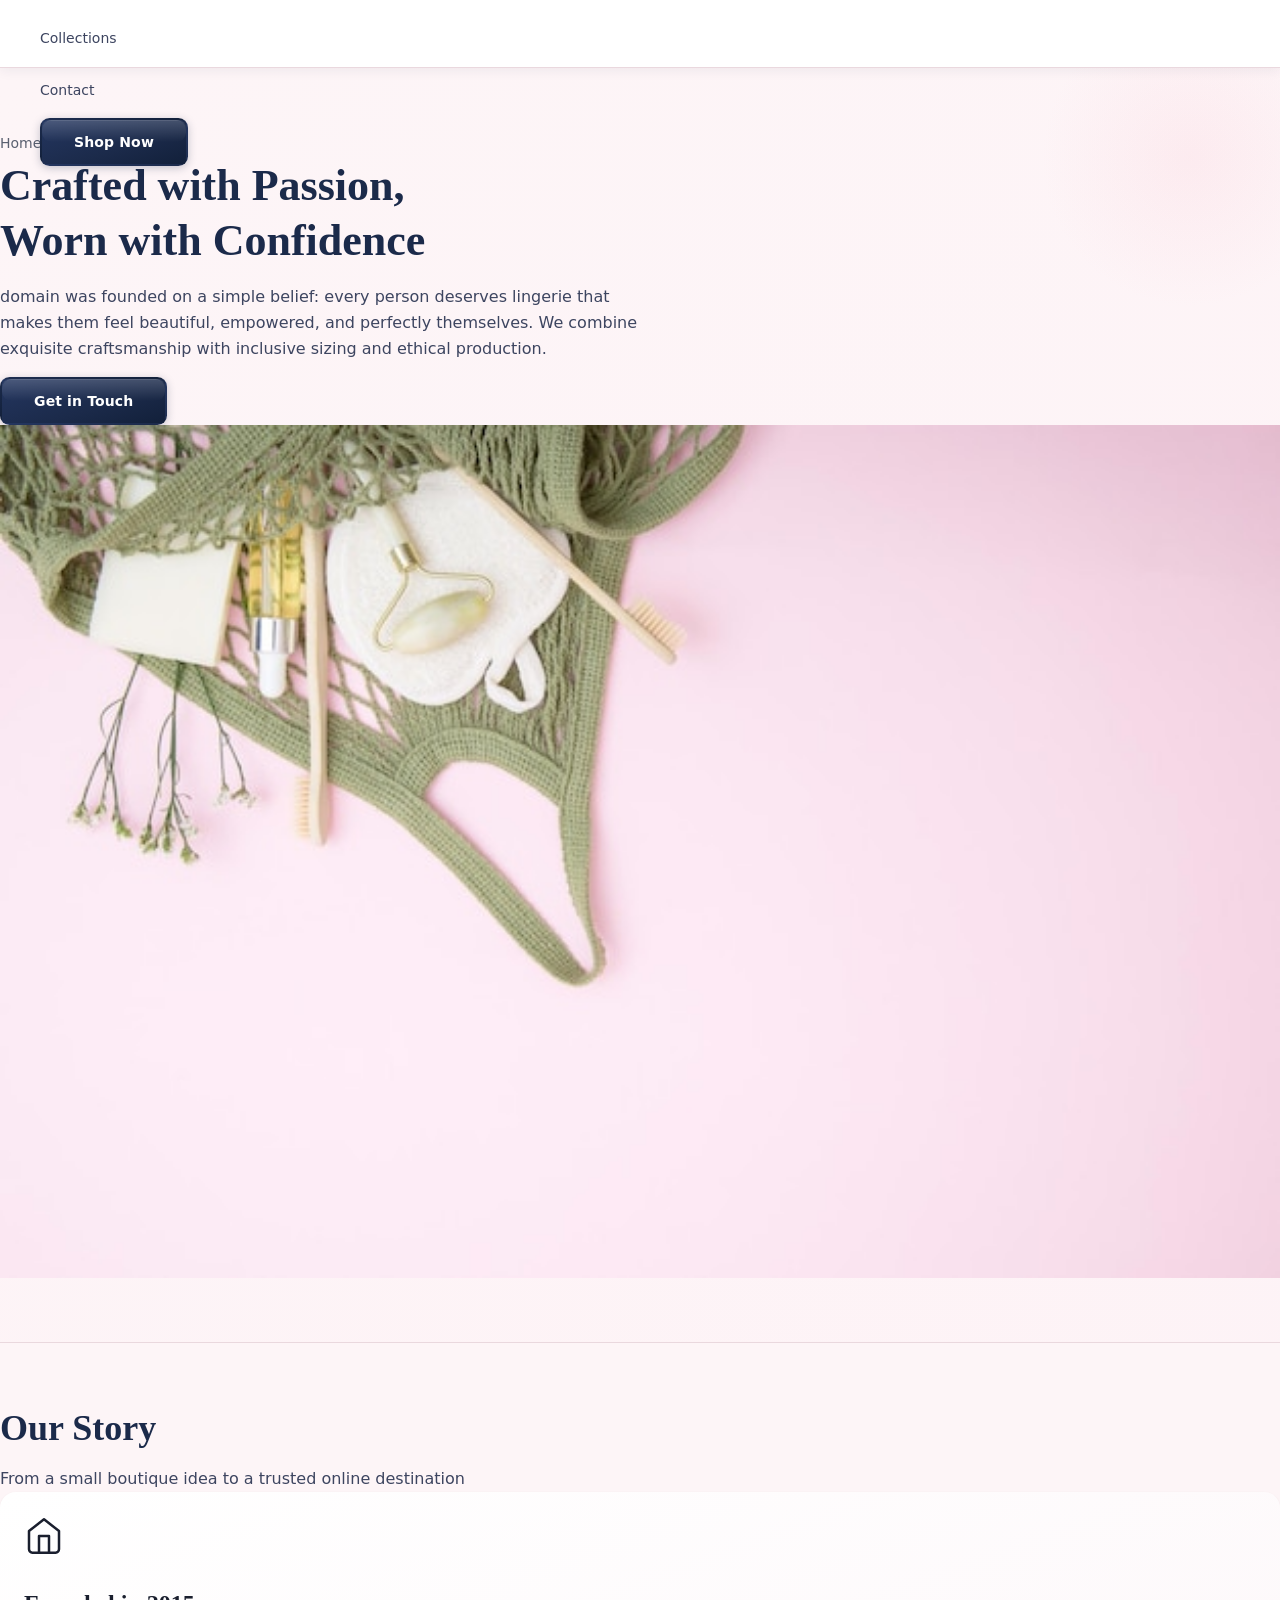
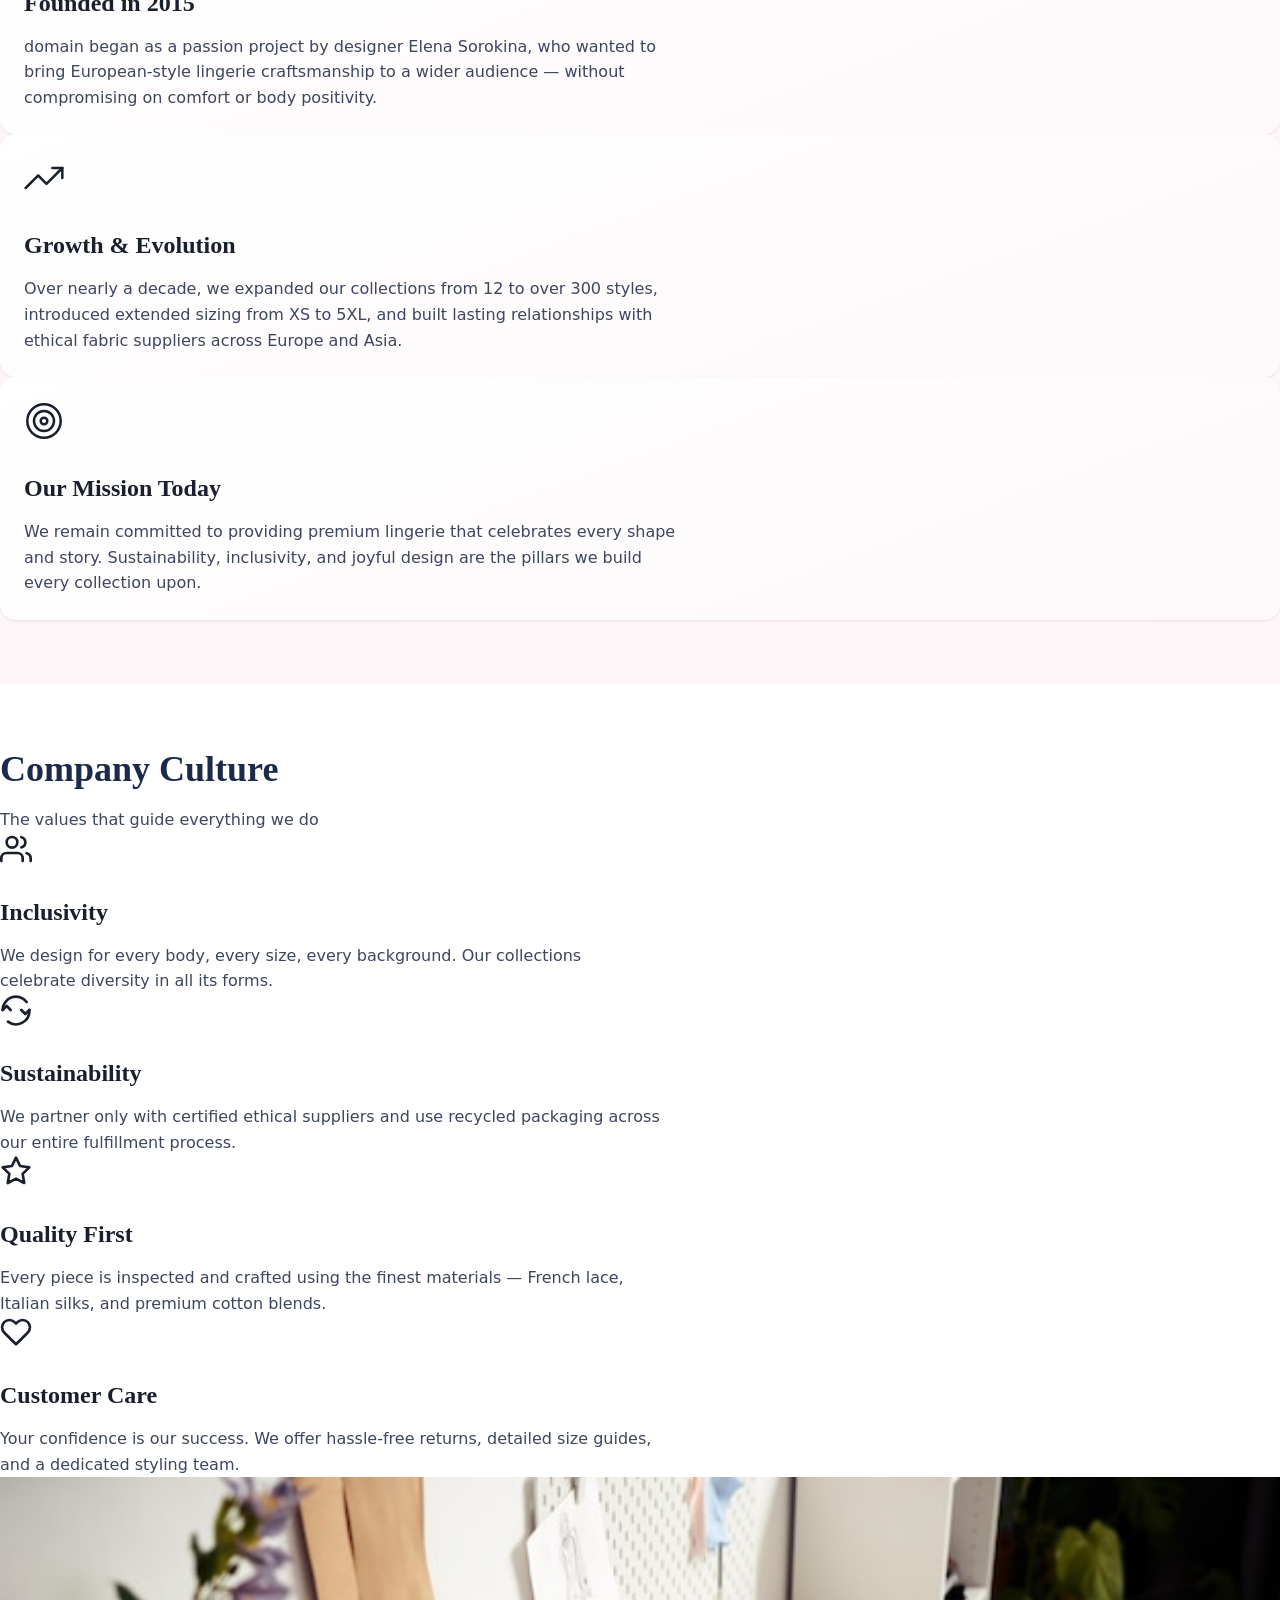
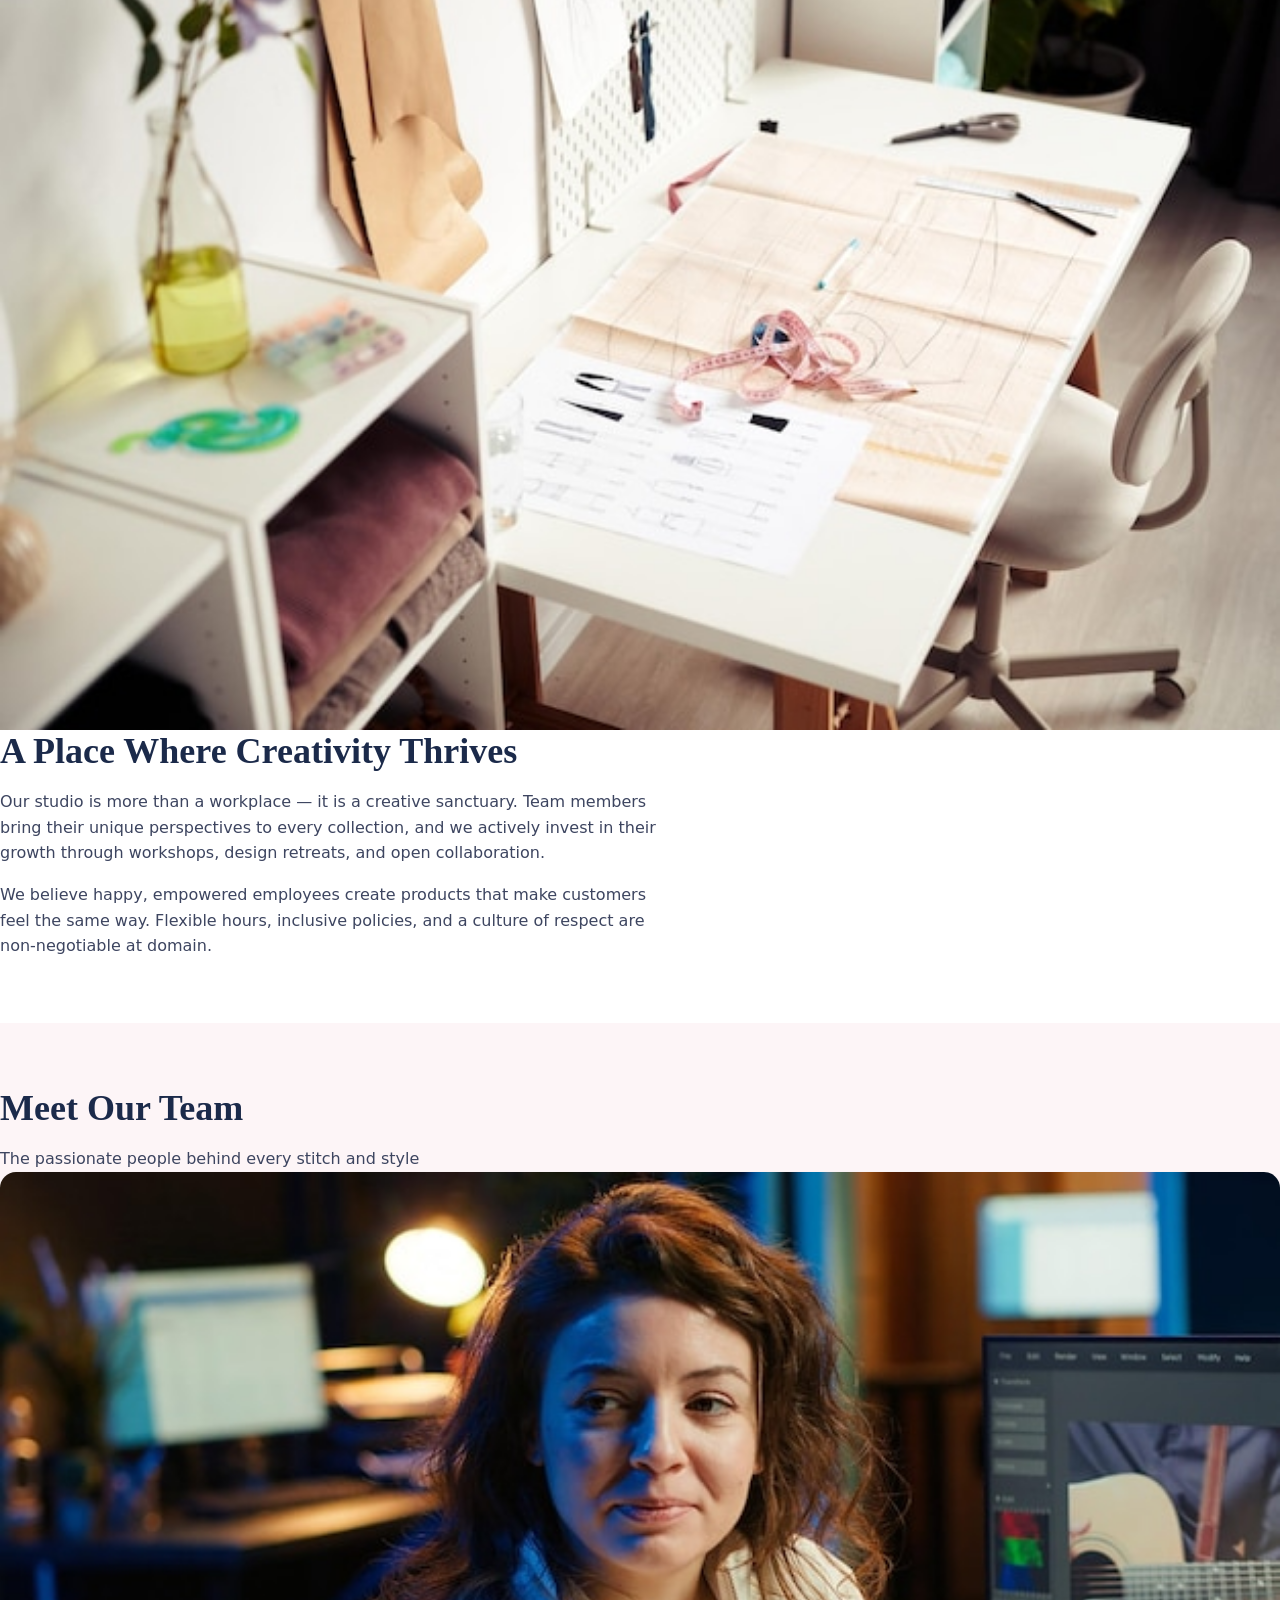
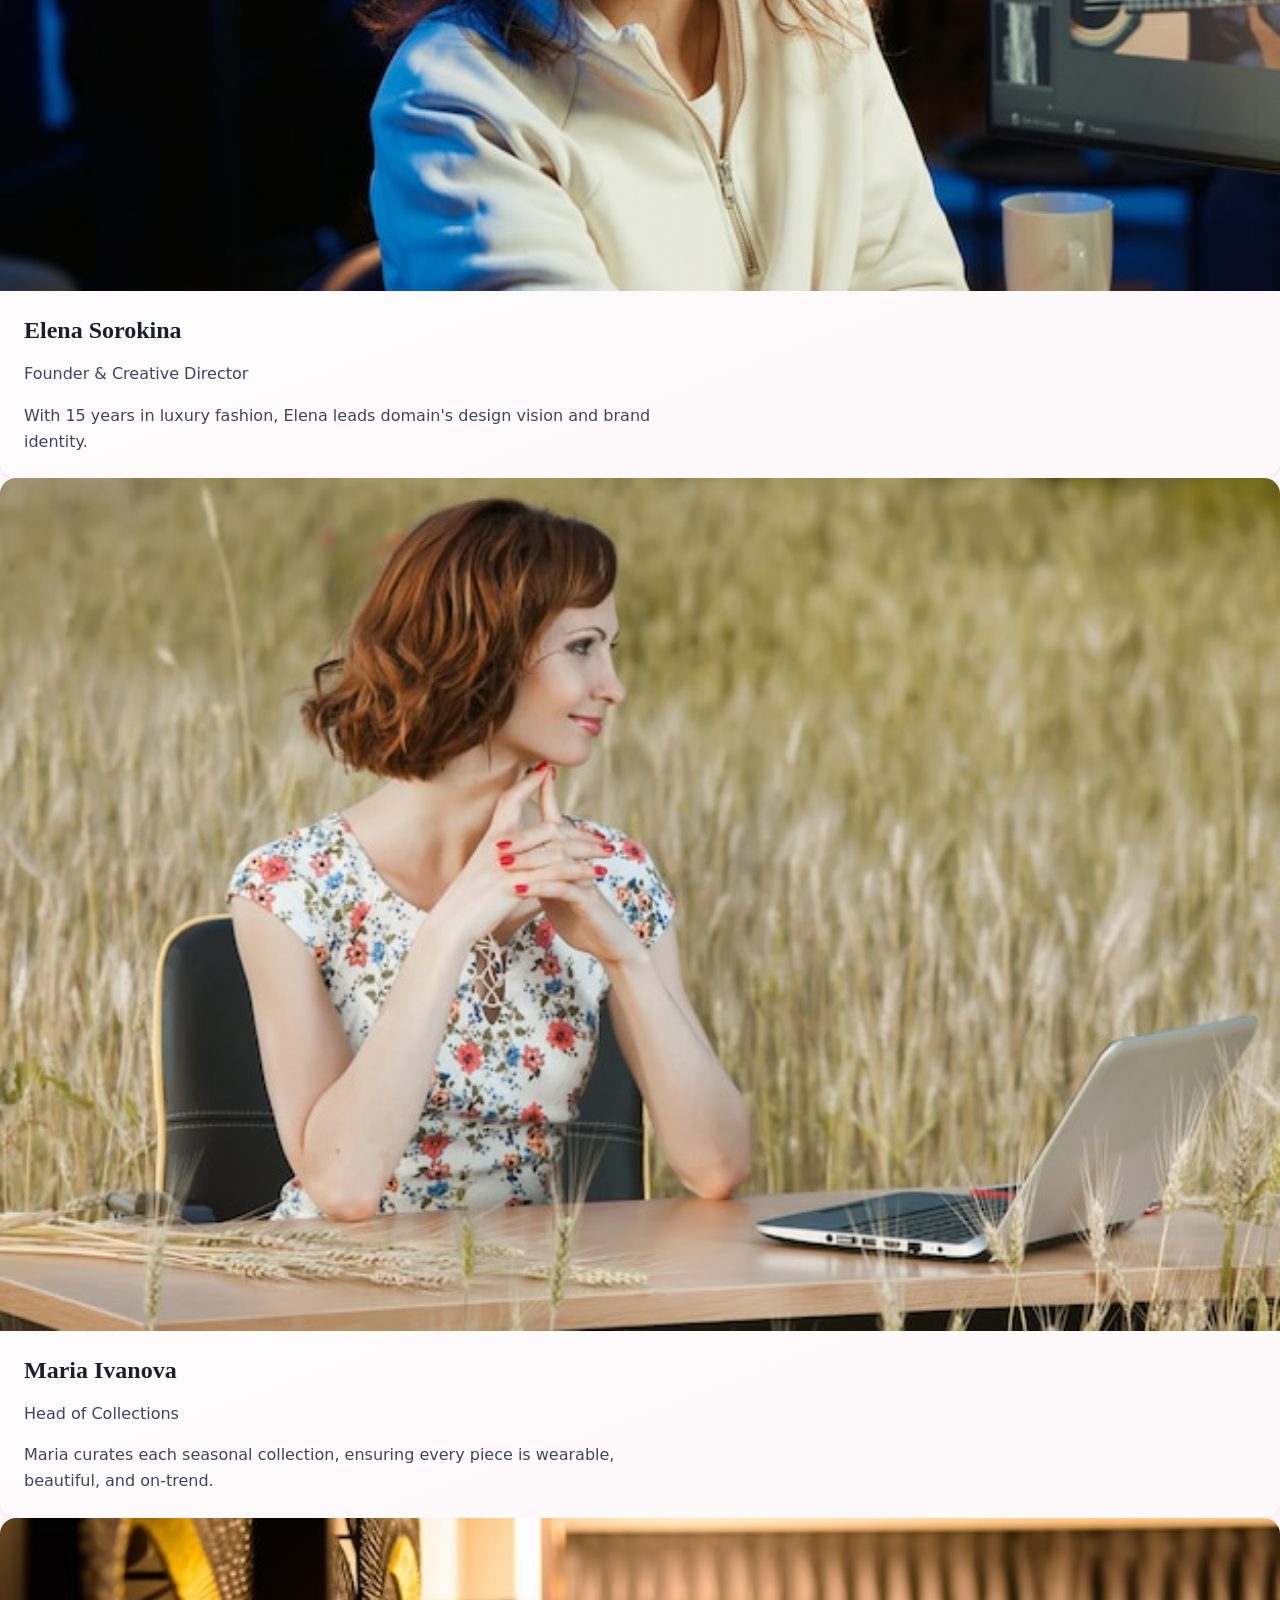
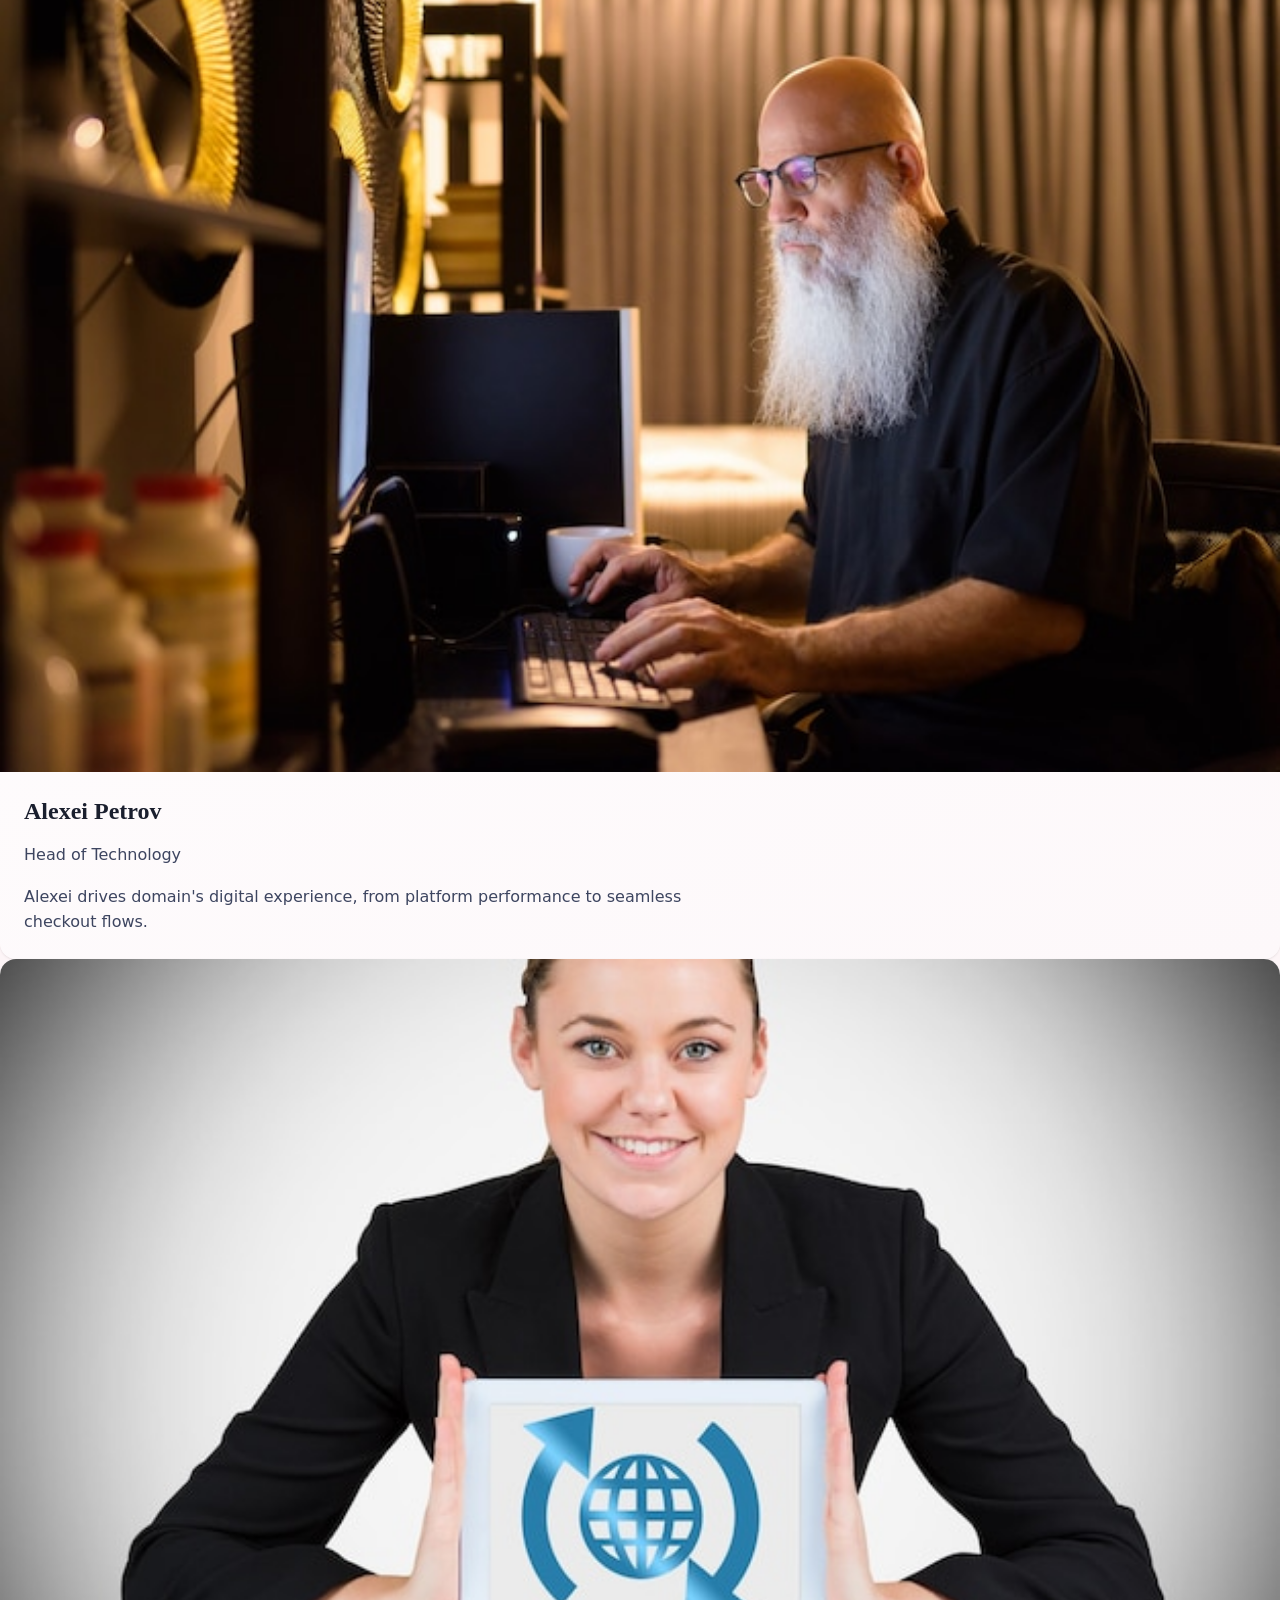
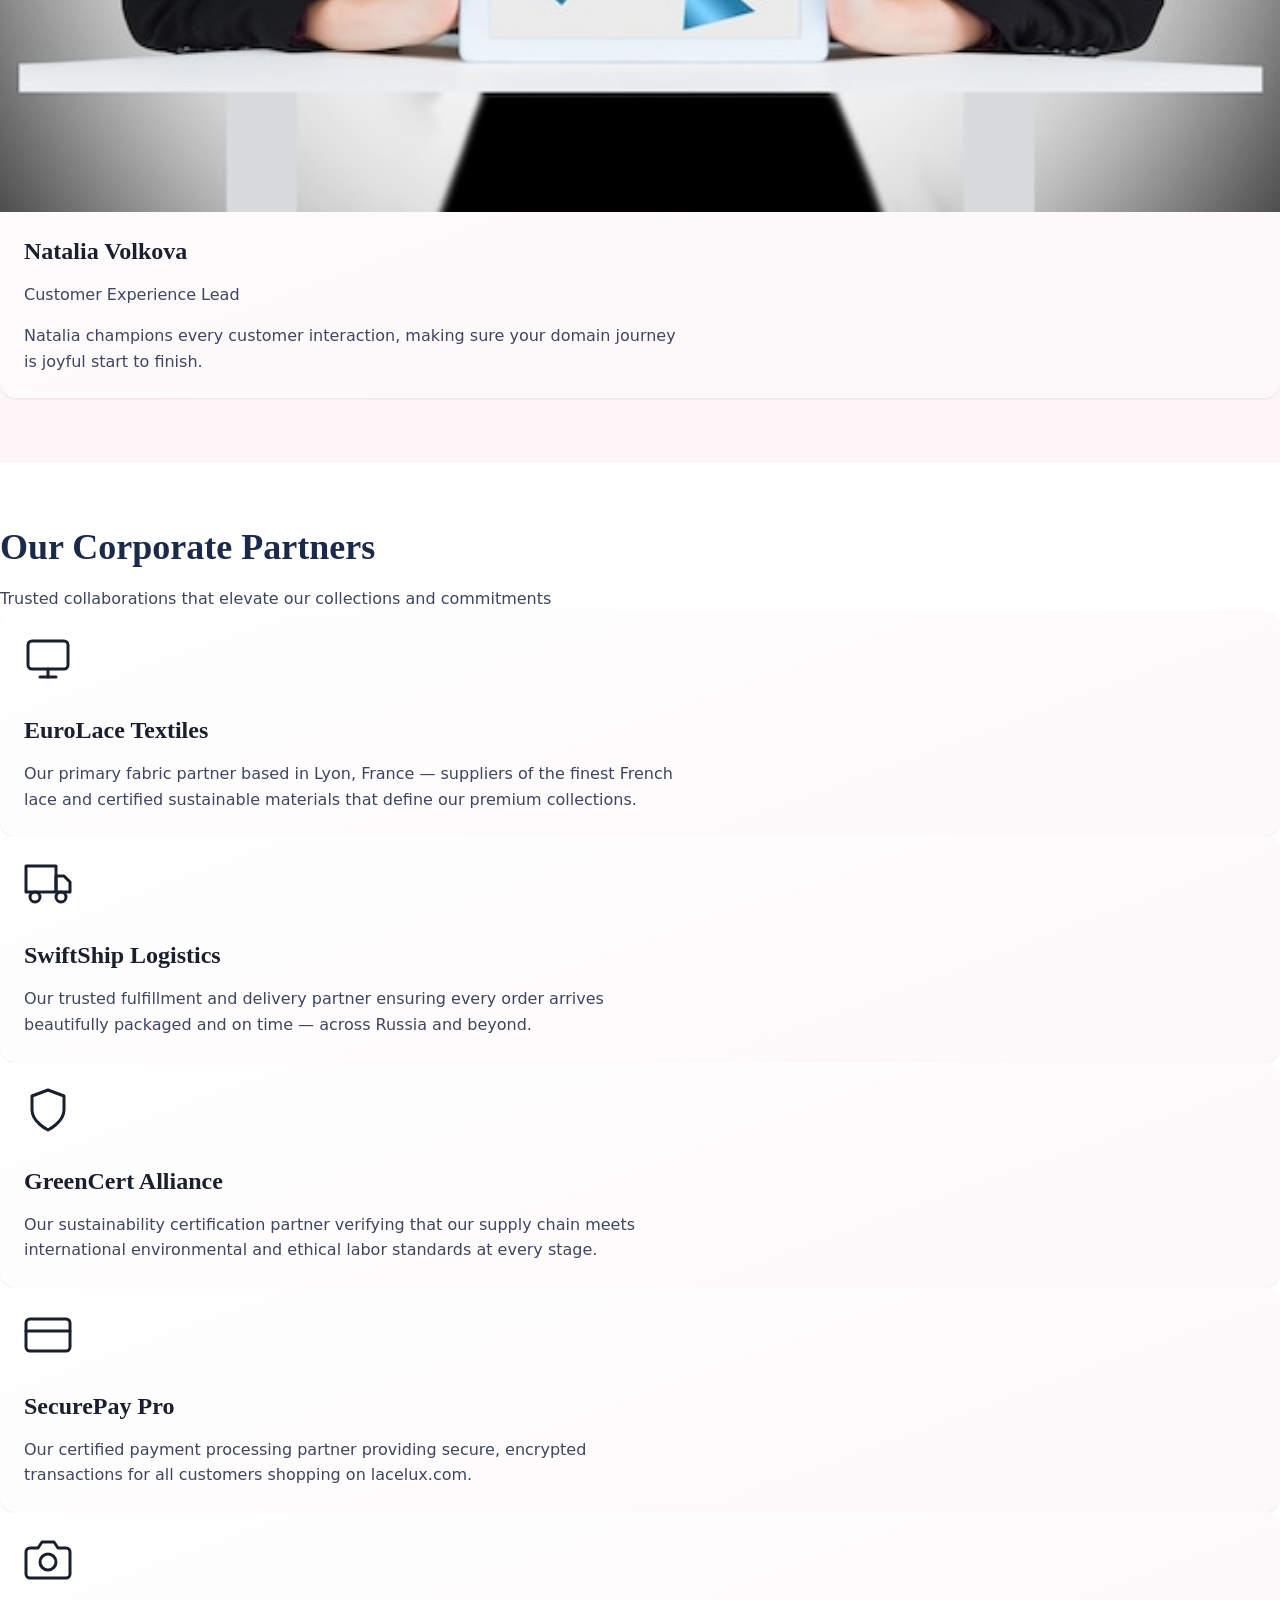
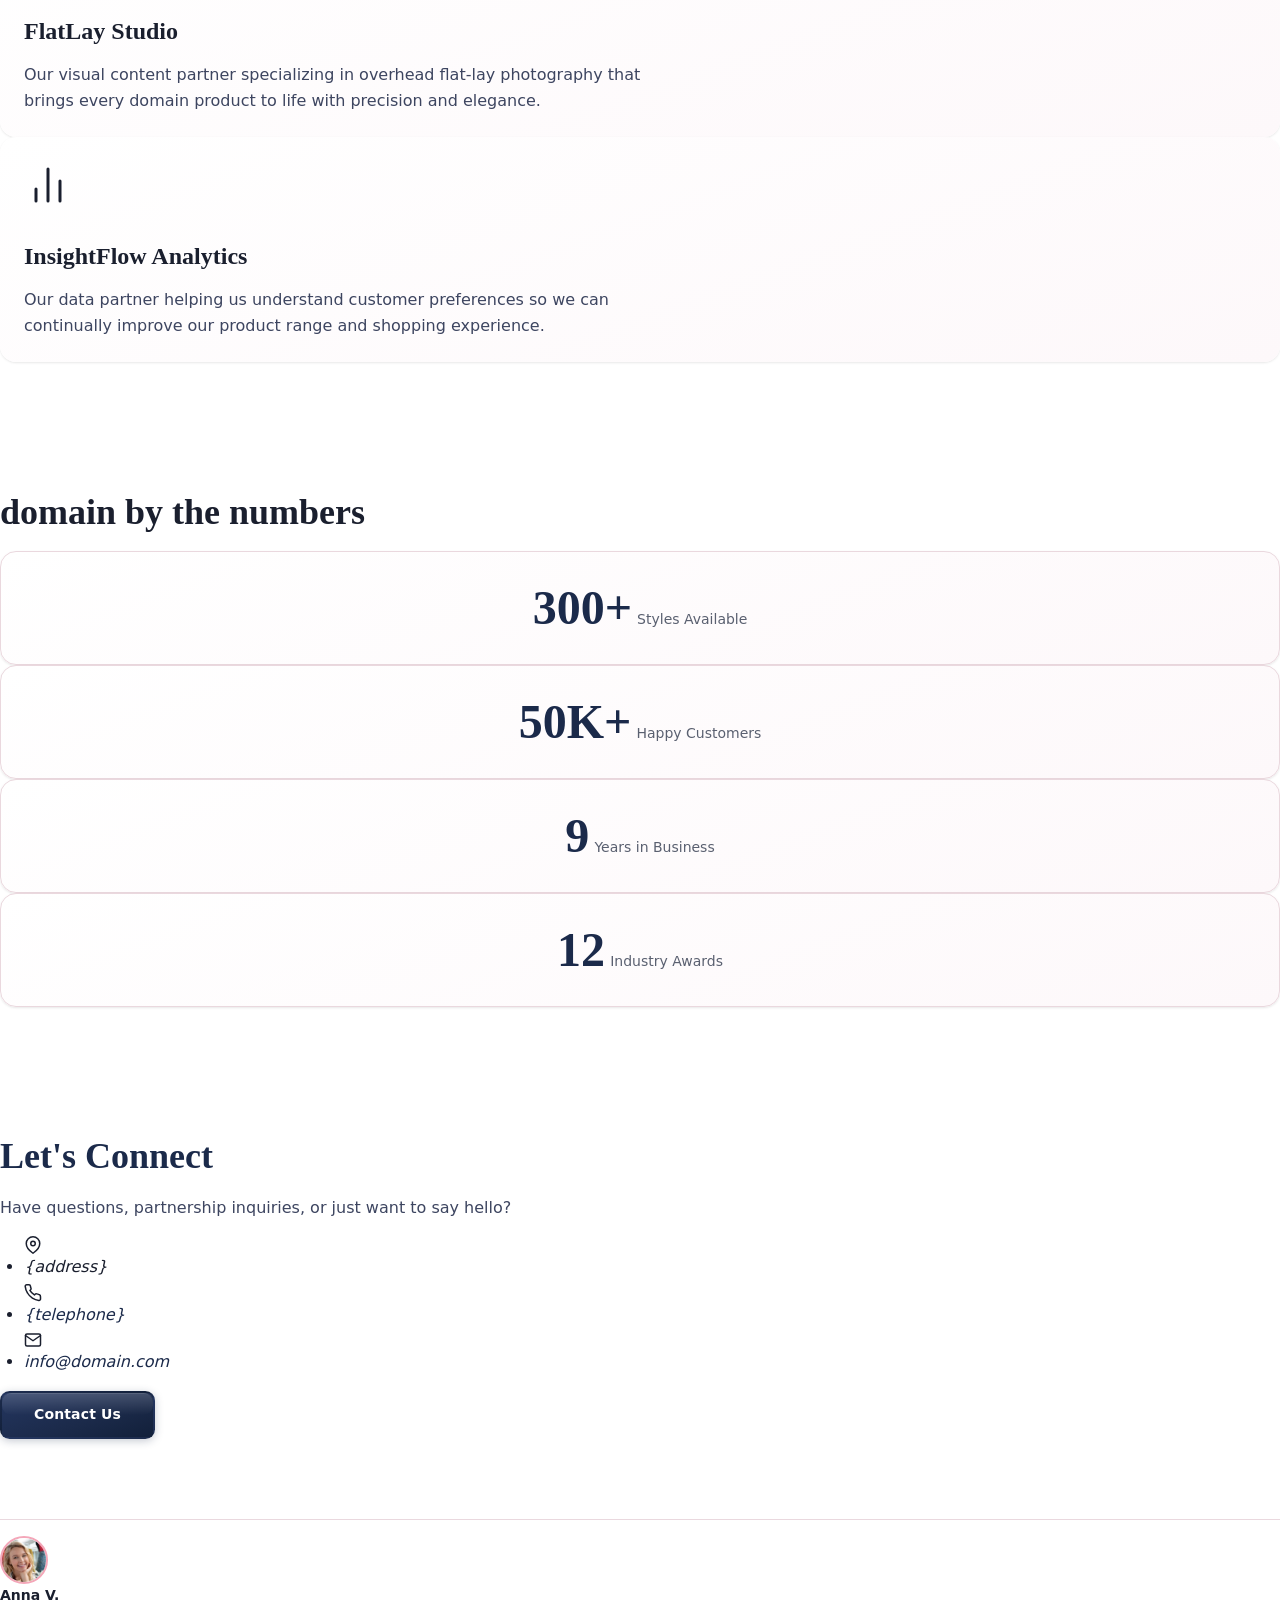
==== commit d154bc88: "images_replaced" ====
--- a/about.html
+++ b/about.html
@@ -1,6 +1,4 @@
-<!doctype html>
-<html lang="en">
- <head>
+<!DOCTYPE html><html lang="en"><head>
   <meta charset="UTF-8">
   <meta name="viewport" content="width=device-width, initial-scale=1.0">
   <title>About Us | domain — Premium Lingerie Store</title>
@@ -54,7 +52,7 @@
       </div>
       <div class="col-12 col-md-6" data-aos="fade-left">
        <div class="ratio ratio-4x3 c-hero-img-wrap">
-        <img src="https://images.unsplash.com/photo-1558769132-cb1aea458c5e?w=800&amp;h=600&amp;fit=crop" alt="Elegant lingerie flat-lay arrangement on soft fabric background" class="img-fluid object-fit-cover" width="800" height="600" loading="eager">
+        <img src="img/419.jpg" alt="Elegant lingerie flat-lay arrangement on soft fabric background" class="img-fluid object-fit-cover" width="800" height="600" loading="eager">
        </div>
       </div>
      </div>
@@ -74,7 +72,7 @@
         <div class="card-body d-flex flex-column">
          <div class="c-story-card__icon mb-3" aria-hidden="true">
           <svg xmlns="http://www.w3.org/2000/svg" width="40" height="40" viewBox="0 0 24 24" fill="none" stroke="currentColor" stroke-width="1.5" stroke-linecap="round" stroke-linejoin="round" class="c-icon" role="img" aria-label="Founded icon">
-           <path d="M3 9l9-7 9 7v11a2 2 0 0 1-2 2H5a2 2 0 0 1-2-2z" /> <polyline points="9 22 9 12 15 12 15 22" />
+           <path d="M3 9l9-7 9 7v11a2 2 0 0 1-2 2H5a2 2 0 0 1-2-2z"></path> <polyline points="9 22 9 12 15 12 15 22"></polyline>
           </svg>
          </div>
          <h3 class="c-story-card__title">Founded in 2015</h3>
@@ -87,7 +85,7 @@
         <div class="card-body d-flex flex-column">
          <div class="c-story-card__icon mb-3" aria-hidden="true">
           <svg xmlns="http://www.w3.org/2000/svg" width="40" height="40" viewBox="0 0 24 24" fill="none" stroke="currentColor" stroke-width="1.5" stroke-linecap="round" stroke-linejoin="round" class="c-icon" role="img" aria-label="Growth icon">
-           <polyline points="23 6 13.5 15.5 8.5 10.5 1 18" /> <polyline points="17 6 23 6 23 12" />
+           <polyline points="23 6 13.5 15.5 8.5 10.5 1 18"></polyline> <polyline points="17 6 23 6 23 12"></polyline>
           </svg>
          </div>
          <h3 class="c-story-card__title">Growth &amp; Evolution</h3>
@@ -100,7 +98,7 @@
         <div class="card-body d-flex flex-column">
          <div class="c-story-card__icon mb-3" aria-hidden="true">
           <svg xmlns="http://www.w3.org/2000/svg" width="40" height="40" viewBox="0 0 24 24" fill="none" stroke="currentColor" stroke-width="1.5" stroke-linecap="round" stroke-linejoin="round" class="c-icon" role="img" aria-label="Mission icon">
-           <circle cx="12" cy="12" r="10" /> <circle cx="12" cy="12" r="6" /> <circle cx="12" cy="12" r="2" />
+           <circle cx="12" cy="12" r="10"></circle> <circle cx="12" cy="12" r="6"></circle> <circle cx="12" cy="12" r="2"></circle>
           </svg>
          </div>
          <h3 class="c-story-card__title">Our Mission Today</h3>
@@ -124,7 +122,7 @@
        <div class="c-value-card text-center h-100">
         <div class="c-value-card__icon mx-auto mb-3" aria-hidden="true">
          <svg xmlns="http://www.w3.org/2000/svg" width="32" height="32" viewBox="0 0 24 24" fill="none" stroke="currentColor" stroke-width="2" stroke-linecap="round" stroke-linejoin="round" role="img" aria-label="Inclusivity icon">
-          <path d="M17 21v-2a4 4 0 0 0-4-4H5a4 4 0 0 0-4 4v2" /> <circle cx="9" cy="7" r="4" /> <path d="M23 21v-2a4 4 0 0 0-3-3.87" /> <path d="M16 3.13a4 4 0 0 1 0 7.75" />
+          <path d="M17 21v-2a4 4 0 0 0-4-4H5a4 4 0 0 0-4 4v2"></path> <circle cx="9" cy="7" r="4"></circle> <path d="M23 21v-2a4 4 0 0 0-3-3.87"></path> <path d="M16 3.13a4 4 0 0 1 0 7.75"></path>
          </svg>
         </div>
         <h3 class="c-value-card__title">Inclusivity</h3>
@@ -135,7 +133,7 @@
        <div class="c-value-card text-center h-100">
         <div class="c-value-card__icon mx-auto mb-3" aria-hidden="true">
          <svg xmlns="http://www.w3.org/2000/svg" width="32" height="32" viewBox="0 0 24 24" fill="none" stroke="currentColor" stroke-width="2" stroke-linecap="round" stroke-linejoin="round" role="img" aria-label="Sustainability icon">
-          <path d="M2 12a10 10 0 0 1 18-6" /> <path d="M6 20.7A10 10 0 0 0 22 12" /> <path d="M2 12l3-3 3 3" /> <path d="M22 12l-3 3-3-3" />
+          <path d="M2 12a10 10 0 0 1 18-6"></path> <path d="M6 20.7A10 10 0 0 0 22 12"></path> <path d="M2 12l3-3 3 3"></path> <path d="M22 12l-3 3-3-3"></path>
          </svg>
         </div>
         <h3 class="c-value-card__title">Sustainability</h3>
@@ -146,7 +144,7 @@
        <div class="c-value-card text-center h-100">
         <div class="c-value-card__icon mx-auto mb-3" aria-hidden="true">
          <svg xmlns="http://www.w3.org/2000/svg" width="32" height="32" viewBox="0 0 24 24" fill="none" stroke="currentColor" stroke-width="2" stroke-linecap="round" stroke-linejoin="round" role="img" aria-label="Quality icon">
-          <polygon points="12 2 15.09 8.26 22 9.27 17 14.14 18.18 21.02 12 17.77 5.82 21.02 7 14.14 2 9.27 8.91 8.26 12 2" />
+          <polygon points="12 2 15.09 8.26 22 9.27 17 14.14 18.18 21.02 12 17.77 5.82 21.02 7 14.14 2 9.27 8.91 8.26 12 2"></polygon>
          </svg>
         </div>
         <h3 class="c-value-card__title">Quality First</h3>
@@ -157,7 +155,7 @@
        <div class="c-value-card text-center h-100">
         <div class="c-value-card__icon mx-auto mb-3" aria-hidden="true">
          <svg xmlns="http://www.w3.org/2000/svg" width="32" height="32" viewBox="0 0 24 24" fill="none" stroke="currentColor" stroke-width="2" stroke-linecap="round" stroke-linejoin="round" role="img" aria-label="Customer care icon">
-          <path d="M20.84 4.61a5.5 5.5 0 0 0-7.78 0L12 5.67l-1.06-1.06a5.5 5.5 0 0 0-7.78 7.78l1.06 1.06L12 21.23l7.78-7.78 1.06-1.06a5.5 5.5 0 0 0 0-7.78z" />
+          <path d="M20.84 4.61a5.5 5.5 0 0 0-7.78 0L12 5.67l-1.06-1.06a5.5 5.5 0 0 0-7.78 7.78l1.06 1.06L12 21.23l7.78-7.78 1.06-1.06a5.5 5.5 0 0 0 0-7.78z"></path>
          </svg>
         </div>
         <h3 class="c-value-card__title">Customer Care</h3>
@@ -168,7 +166,7 @@
      <div class="row align-items-center gy-4 mt-4">
       <div class="col-12 col-md-6" data-aos="fade-right">
        <div class="ratio ratio-16x9 c-culture-img-wrap">
-        <img src="https://images.unsplash.com/photo-1596462502278-27bfdc403348?w=800&amp;h=450&amp;fit=crop" alt="Lingerie design studio workspace with fabric swatches and design sketches" class="img-fluid object-fit-cover" width="800" height="450" loading="lazy">
+        <img src="img/39986.jpg" alt="Lingerie design studio workspace with fabric swatches and design sketches" class="img-fluid object-fit-cover" width="800" height="450" loading="lazy">
        </div>
       </div>
       <div class="col-12 col-md-6" data-aos="fade-left">
@@ -191,7 +189,7 @@
       <div class="col-12 col-sm-6 col-lg-3" data-aos="fade-up" data-aos-delay="0">
        <div class="card c-team-card h-100 d-flex flex-column">
         <div class="ratio ratio-1x1">
-         <img src="https://images.unsplash.com/photo-1573496359142-b8d87734a5a2?w=400&amp;h=400&amp;fit=crop&amp;crop=face" alt="Elena Sorokina, Founder and Creative Director of domain" class="img-fluid c-team-card__avatar" width="400" height="400" loading="lazy">
+         <img src="img/107072.jpg" alt="Elena Sorokina, Founder and Creative Director of domain" class="img-fluid c-team-card__avatar" width="400" height="400" loading="lazy">
         </div>
         <div class="card-body d-flex flex-column text-center">
          <h3 class="c-team-card__name">Elena Sorokina</h3>
@@ -203,7 +201,7 @@
       <div class="col-12 col-sm-6 col-lg-3" data-aos="fade-up" data-aos-delay="100">
        <div class="card c-team-card h-100 d-flex flex-column">
         <div class="ratio ratio-1x1">
-         <img src="https://images.unsplash.com/photo-1580489944761-15a19d654956?w=400&amp;h=400&amp;fit=crop&amp;crop=face" alt="Maria Ivanova, Head of Collections at domain" class="img-fluid c-team-card__avatar" width="400" height="400" loading="lazy">
+         <img src="img/20736.jpg" alt="Maria Ivanova, Head of Collections at domain" class="img-fluid c-team-card__avatar" width="400" height="400" loading="lazy">
         </div>
         <div class="card-body d-flex flex-column text-center">
          <h3 class="c-team-card__name">Maria Ivanova</h3>
@@ -215,7 +213,7 @@
       <div class="col-12 col-sm-6 col-lg-3" data-aos="fade-up" data-aos-delay="200">
        <div class="card c-team-card h-100 d-flex flex-column">
         <div class="ratio ratio-1x1">
-         <img src="https://images.unsplash.com/photo-1607990281513-2c110a25bd8c?w=400&amp;h=400&amp;fit=crop&amp;crop=face" alt="Alexei Petrov, Head of Technology at domain" class="img-fluid c-team-card__avatar" width="400" height="400" loading="lazy">
+         <img src="img/24407.jpg" alt="Alexei Petrov, Head of Technology at domain" class="img-fluid c-team-card__avatar" width="400" height="400" loading="lazy">
         </div>
         <div class="card-body d-flex flex-column text-center">
          <h3 class="c-team-card__name">Alexei Petrov</h3>
@@ -227,7 +225,7 @@
       <div class="col-12 col-sm-6 col-lg-3" data-aos="fade-up" data-aos-delay="300">
        <div class="card c-team-card h-100 d-flex flex-column">
         <div class="ratio ratio-1x1">
-         <img src="https://images.unsplash.com/photo-1614283233556-f35b0c801ef1?w=400&amp;h=400&amp;fit=crop&amp;crop=face" alt="Natalia Volkova, Customer Experience Lead at domain" class="img-fluid c-team-card__avatar" width="400" height="400" loading="lazy">
+         <img src="img/52932.jpg" alt="Natalia Volkova, Customer Experience Lead at domain" class="img-fluid c-team-card__avatar" width="400" height="400" loading="lazy">
         </div>
         <div class="card-body d-flex flex-column text-center">
          <h3 class="c-team-card__name">Natalia Volkova</h3>
@@ -253,7 +251,7 @@
         <div class="card-body">
          <div class="c-partner-card__logo-wrap mb-3" aria-hidden="true">
           <svg xmlns="http://www.w3.org/2000/svg" width="48" height="48" viewBox="0 0 24 24" fill="none" stroke="currentColor" stroke-width="1.5" stroke-linecap="round" stroke-linejoin="round" class="c-icon" role="img" aria-label="Textile partner icon">
-           <rect x="2" y="3" width="20" height="14" rx="2" ry="2" /> <line x1="8" y1="21" x2="16" y2="21" /> <line x1="12" y1="17" x2="12" y2="21" />
+           <rect x="2" y="3" width="20" height="14" rx="2" ry="2"></rect> <line x1="8" y1="21" x2="16" y2="21"></line> <line x1="12" y1="17" x2="12" y2="21"></line>
           </svg>
          </div>
          <h3 class="c-partner-card__name">EuroLace Textiles</h3>
@@ -266,7 +264,7 @@
         <div class="card-body">
          <div class="c-partner-card__logo-wrap mb-3" aria-hidden="true">
           <svg xmlns="http://www.w3.org/2000/svg" width="48" height="48" viewBox="0 0 24 24" fill="none" stroke="currentColor" stroke-width="1.5" stroke-linecap="round" stroke-linejoin="round" class="c-icon" role="img" aria-label="Logistics partner icon">
-           <rect x="1" y="3" width="15" height="13" /> <polygon points="16 8 20 8 23 11 23 16 16 16 16 8" /> <circle cx="5.5" cy="18.5" r="2.5" /> <circle cx="18.5" cy="18.5" r="2.5" />
+           <rect x="1" y="3" width="15" height="13"></rect> <polygon points="16 8 20 8 23 11 23 16 16 16 16 8"></polygon> <circle cx="5.5" cy="18.5" r="2.5"></circle> <circle cx="18.5" cy="18.5" r="2.5"></circle>
           </svg>
          </div>
          <h3 class="c-partner-card__name">SwiftShip Logistics</h3>
@@ -279,7 +277,7 @@
         <div class="card-body">
          <div class="c-partner-card__logo-wrap mb-3" aria-hidden="true">
           <svg xmlns="http://www.w3.org/2000/svg" width="48" height="48" viewBox="0 0 24 24" fill="none" stroke="currentColor" stroke-width="1.5" stroke-linecap="round" stroke-linejoin="round" class="c-icon" role="img" aria-label="Certification partner icon">
-           <path d="M12 22s8-4 8-10V5l-8-3-8 3v7c0 6 8 10 8 10z" />
+           <path d="M12 22s8-4 8-10V5l-8-3-8 3v7c0 6 8 10 8 10z"></path>
           </svg>
          </div>
          <h3 class="c-partner-card__name">GreenCert Alliance</h3>
@@ -292,7 +290,7 @@
         <div class="card-body">
          <div class="c-partner-card__logo-wrap mb-3" aria-hidden="true">
           <svg xmlns="http://www.w3.org/2000/svg" width="48" height="48" viewBox="0 0 24 24" fill="none" stroke="currentColor" stroke-width="1.5" stroke-linecap="round" stroke-linejoin="round" class="c-icon" role="img" aria-label="Payment partner icon">
-           <rect x="1" y="4" width="22" height="16" rx="2" ry="2" /> <line x1="1" y1="10" x2="23" y2="10" />
+           <rect x="1" y="4" width="22" height="16" rx="2" ry="2"></rect> <line x1="1" y1="10" x2="23" y2="10"></line>
           </svg>
          </div>
          <h3 class="c-partner-card__name">SecurePay Pro</h3>
@@ -305,7 +303,7 @@
         <div class="card-body">
          <div class="c-partner-card__logo-wrap mb-3" aria-hidden="true">
           <svg xmlns="http://www.w3.org/2000/svg" width="48" height="48" viewBox="0 0 24 24" fill="none" stroke="currentColor" stroke-width="1.5" stroke-linecap="round" stroke-linejoin="round" class="c-icon" role="img" aria-label="Photography partner icon">
-           <path d="M23 19a2 2 0 0 1-2 2H3a2 2 0 0 1-2-2V8a2 2 0 0 1 2-2h4l2-3h6l2 3h4a2 2 0 0 1 2 2z" /> <circle cx="12" cy="13" r="4" />
+           <path d="M23 19a2 2 0 0 1-2 2H3a2 2 0 0 1-2-2V8a2 2 0 0 1 2-2h4l2-3h6l2 3h4a2 2 0 0 1 2 2z"></path> <circle cx="12" cy="13" r="4"></circle>
           </svg>
          </div>
          <h3 class="c-partner-card__name">FlatLay Studio</h3>
@@ -318,7 +316,7 @@
         <div class="card-body">
          <div class="c-partner-card__logo-wrap mb-3" aria-hidden="true">
           <svg xmlns="http://www.w3.org/2000/svg" width="48" height="48" viewBox="0 0 24 24" fill="none" stroke="currentColor" stroke-width="1.5" stroke-linecap="round" stroke-linejoin="round" class="c-icon" role="img" aria-label="Analytics partner icon">
-           <line x1="18" y1="20" x2="18" y2="10" /> <line x1="12" y1="20" x2="12" y2="4" /> <line x1="6" y1="20" x2="6" y2="14" />
+           <line x1="18" y1="20" x2="18" y2="10"></line> <line x1="12" y1="20" x2="12" y2="4"></line> <line x1="6" y1="20" x2="6" y2="14"></line>
           </svg>
          </div>
          <h3 class="c-partner-card__name">InsightFlow Analytics</h3>
@@ -366,19 +364,19 @@
         <ul class="list-unstyled c-contact-list">
          <li class="c-contact-list__item">
           <svg xmlns="http://www.w3.org/2000/svg" width="18" height="18" viewBox="0 0 24 24" fill="none" stroke="currentColor" stroke-width="2" stroke-linecap="round" stroke-linejoin="round" aria-hidden="true">
-           <path d="M21 10c0 7-9 13-9 13s-9-6-9-13a9 9 0 0 1 18 0z" /> <circle cx="12" cy="10" r="3" />
+           <path d="M21 10c0 7-9 13-9 13s-9-6-9-13a9 9 0 0 1 18 0z"></path> <circle cx="12" cy="10" r="3"></circle>
           </svg>
           <span>{address}</span>
          </li>
          <li class="c-contact-list__item">
           <svg xmlns="http://www.w3.org/2000/svg" width="18" height="18" viewBox="0 0 24 24" fill="none" stroke="currentColor" stroke-width="2" stroke-linecap="round" stroke-linejoin="round" aria-hidden="true">
-           <path d="M22 16.92v3a2 2 0 0 1-2.18 2 19.79 19.79 0 0 1-8.63-3.07A19.5 19.5 0 0 1 4.69 12 19.79 19.79 0 0 1 1.61 3.18 2 2 0 0 1 3.6 1h3a2 2 0 0 1 2 1.72c.127.96.361 1.903.7 2.81a2 2 0 0 1-.45 2.11L7.91 8.6a16 16 0 0 0 6 6l.96-.96a2 2 0 0 1 2.11-.45c.907.339 1.85.573 2.81.7A2 2 0 0 1 21.73 16z" />
+           <path d="M22 16.92v3a2 2 0 0 1-2.18 2 19.79 19.79 0 0 1-8.63-3.07A19.5 19.5 0 0 1 4.69 12 19.79 19.79 0 0 1 1.61 3.18 2 2 0 0 1 3.6 1h3a2 2 0 0 1 2 1.72c.127.96.361 1.903.7 2.81a2 2 0 0 1-.45 2.11L7.91 8.6a16 16 0 0 0 6 6l.96-.96a2 2 0 0 1 2.11-.45c.907.339 1.85.573 2.81.7A2 2 0 0 1 21.73 16z"></path>
           </svg>
           <a href="tel:{telephone}">{telephone}</a>
          </li>
          <li class="c-contact-list__item">
           <svg xmlns="http://www.w3.org/2000/svg" width="18" height="18" viewBox="0 0 24 24" fill="none" stroke="currentColor" stroke-width="2" stroke-linecap="round" stroke-linejoin="round" aria-hidden="true">
-           <path d="M4 4h16c1.1 0 2 .9 2 2v12c0 1.1-.9 2-2 2H4c-1.1 0-2-.9-2-2V6c0-1.1.9-2 2-2z" /> <polyline points="22,6 12,13 2,6" />
+           <path d="M4 4h16c1.1 0 2 .9 2 2v12c0 1.1-.9 2-2 2H4c-1.1 0-2-.9-2-2V6c0-1.1.9-2 2-2z"></path> <polyline points="22,6 12,13 2,6"></polyline>
           </svg>
           <a href="mailto:info@domain.com">info@domain.com</a>
          </li>
@@ -393,13 +391,13 @@
   <footer class="c-testimonial-card__author mt-3">
    <div class="d-flex align-items-center gap-3">
     <div class="c-avatar ratio ratio-1x1">
-     <img src="https://images.unsplash.com/photo-1494790108377-be9c29b29330?w=60&amp;h=60&amp;fit=crop&amp;crop=face" alt="Portrait of Anna, satisfied LaceLux customer" class="img-fluid object-fit-cover c-avatar__image" width="60" height="60" loading="lazy">
+     <img src="img/358982.jpg" alt="Portrait of Anna, satisfied LaceLux customer" class="img-fluid object-fit-cover c-avatar__image" width="60" height="60" loading="lazy">
     </div>
     <div>
      <strong class="c-testimonial-card__name d-block">Anna V.</strong> <span class="c-testimonial-card__location">Moscow</span>
     </div>
    </div>
   </footer>
-  <script src="script.js" defer></script>
- </body>
-</html>+  <script src="script.js" defer=""></script>
+ 
+</body></html>
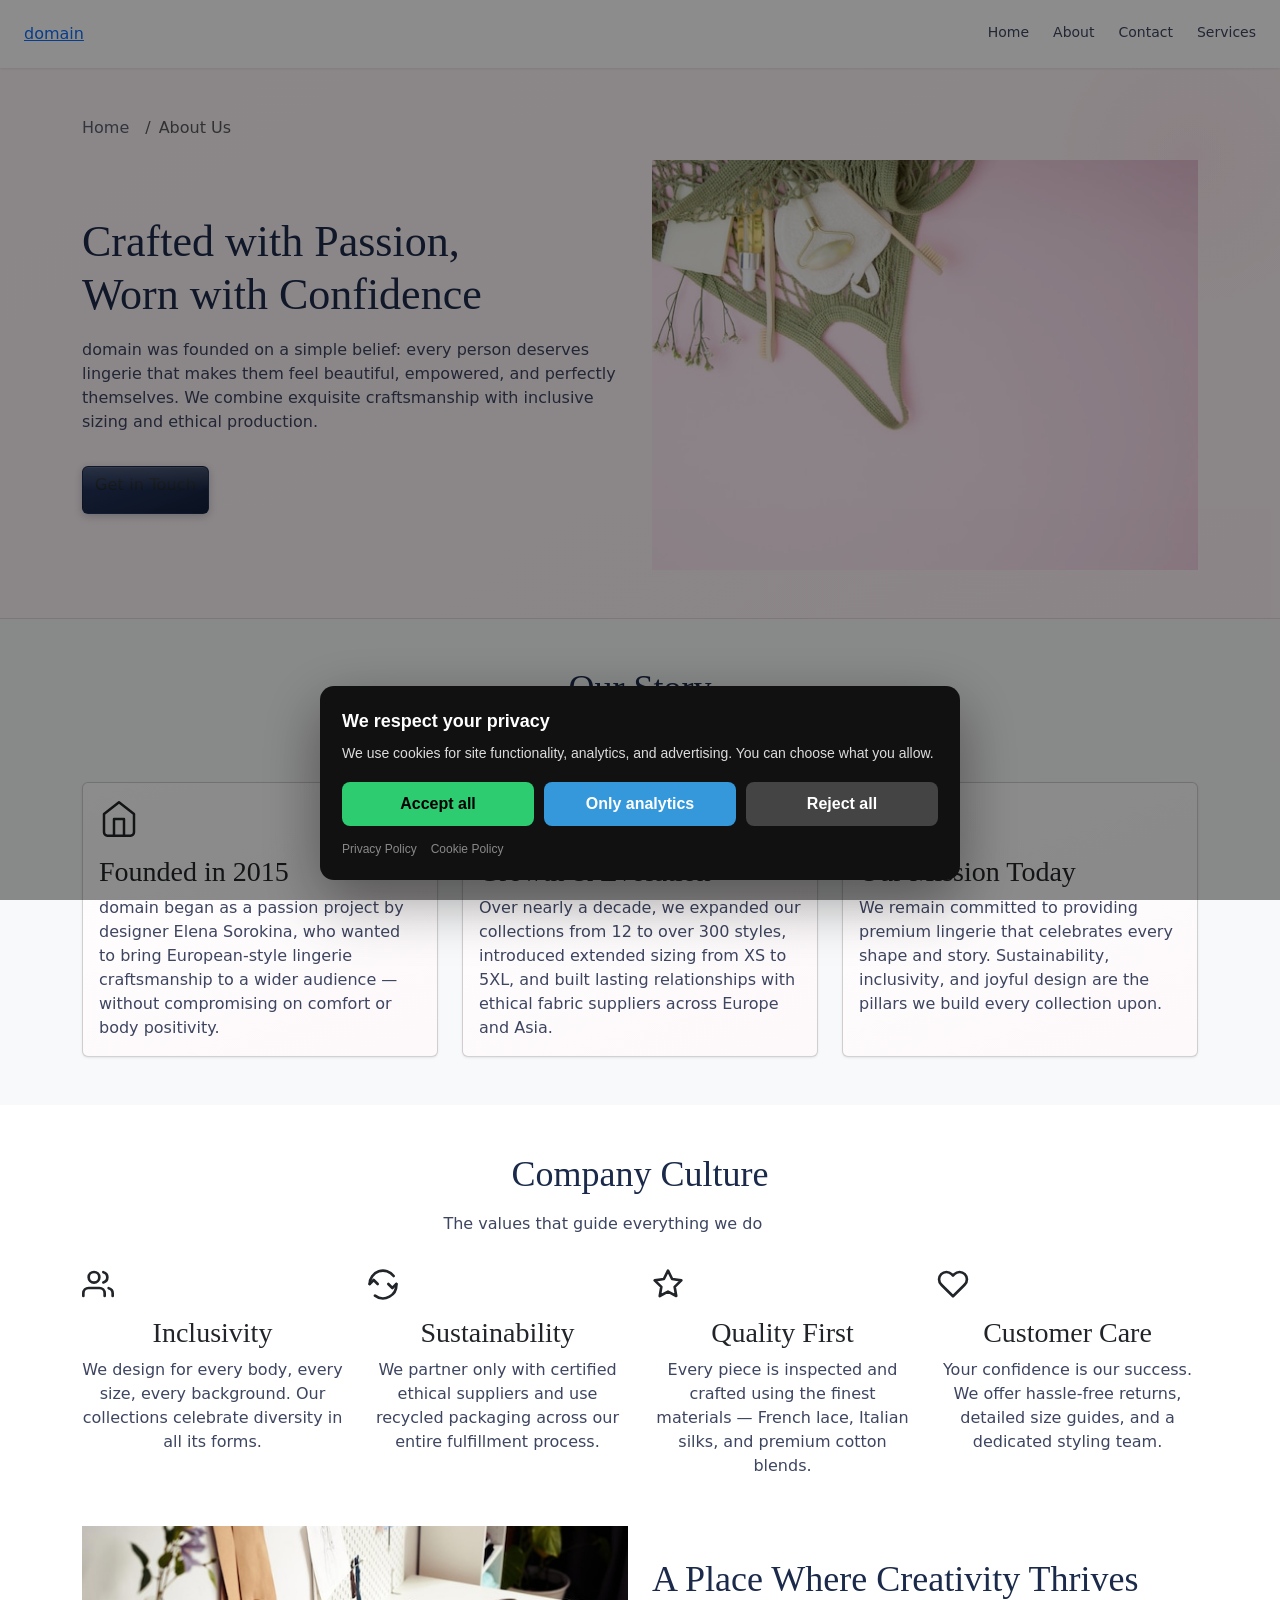
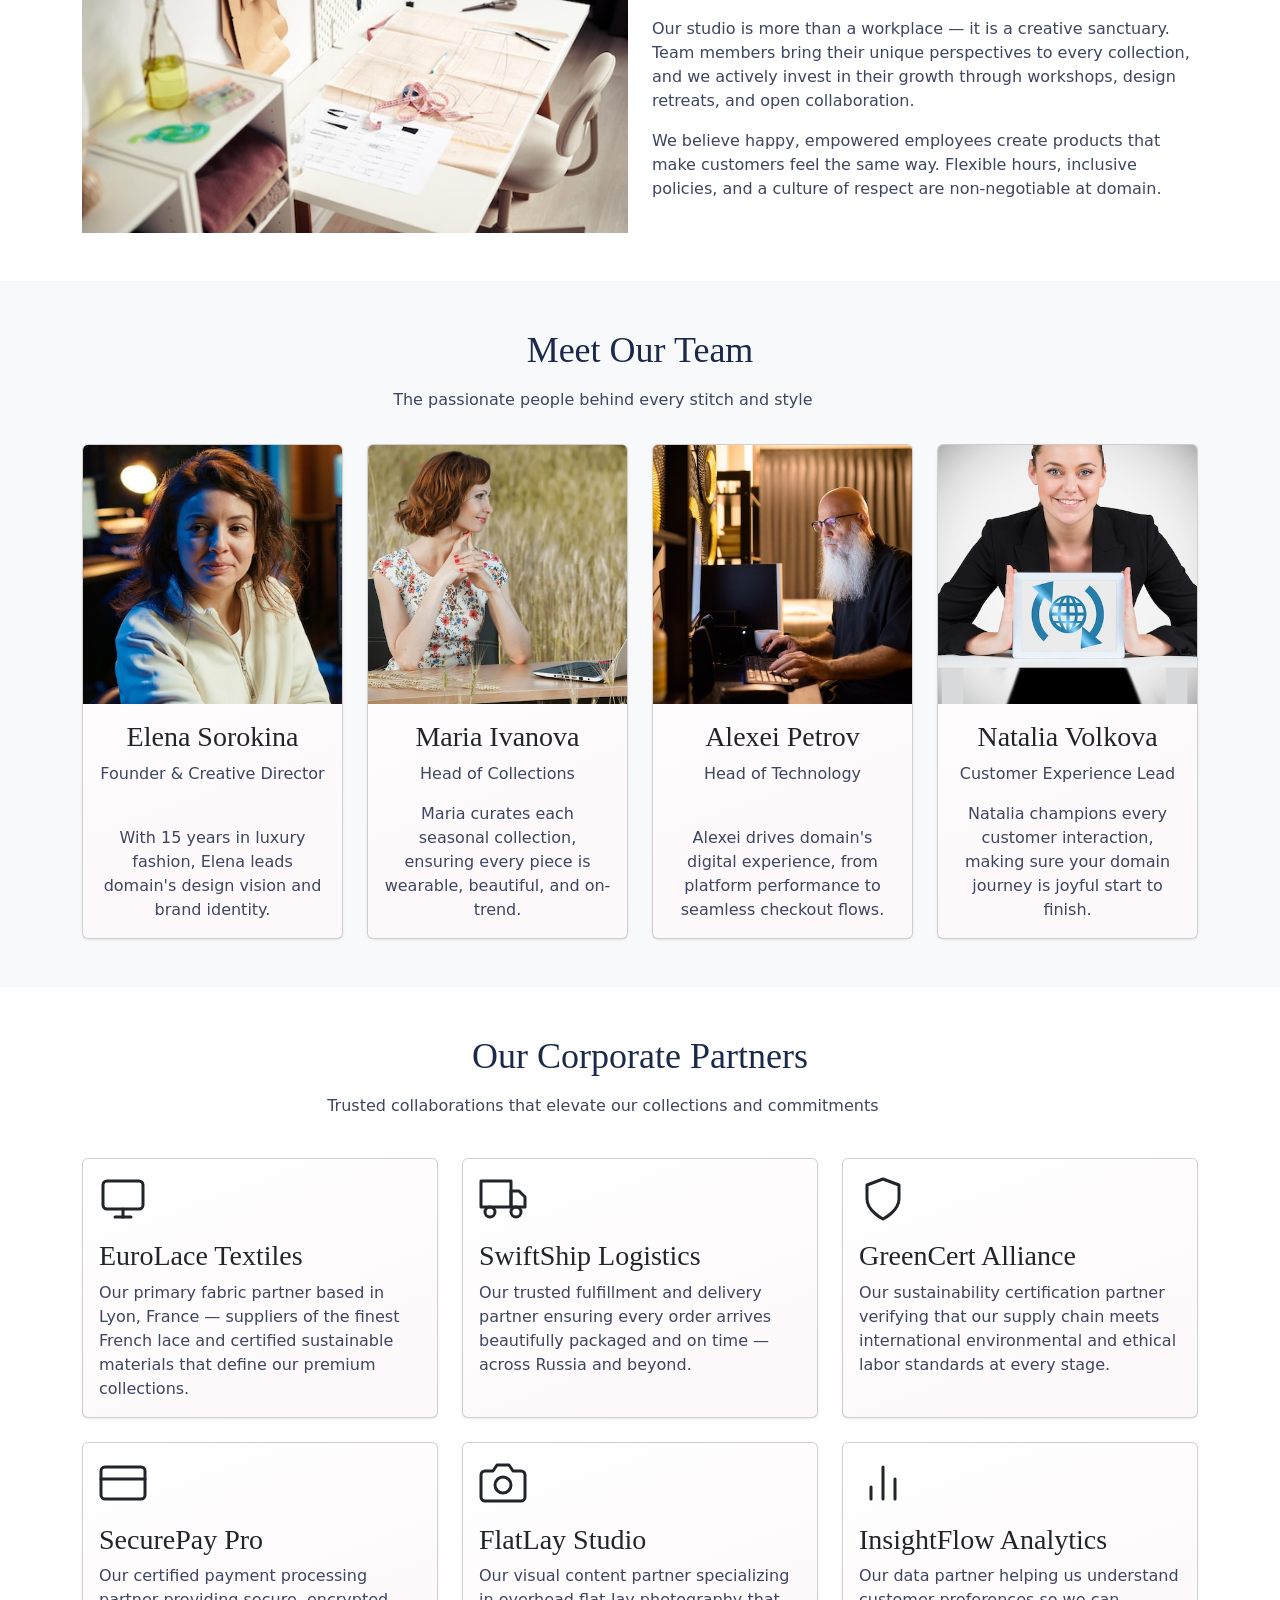
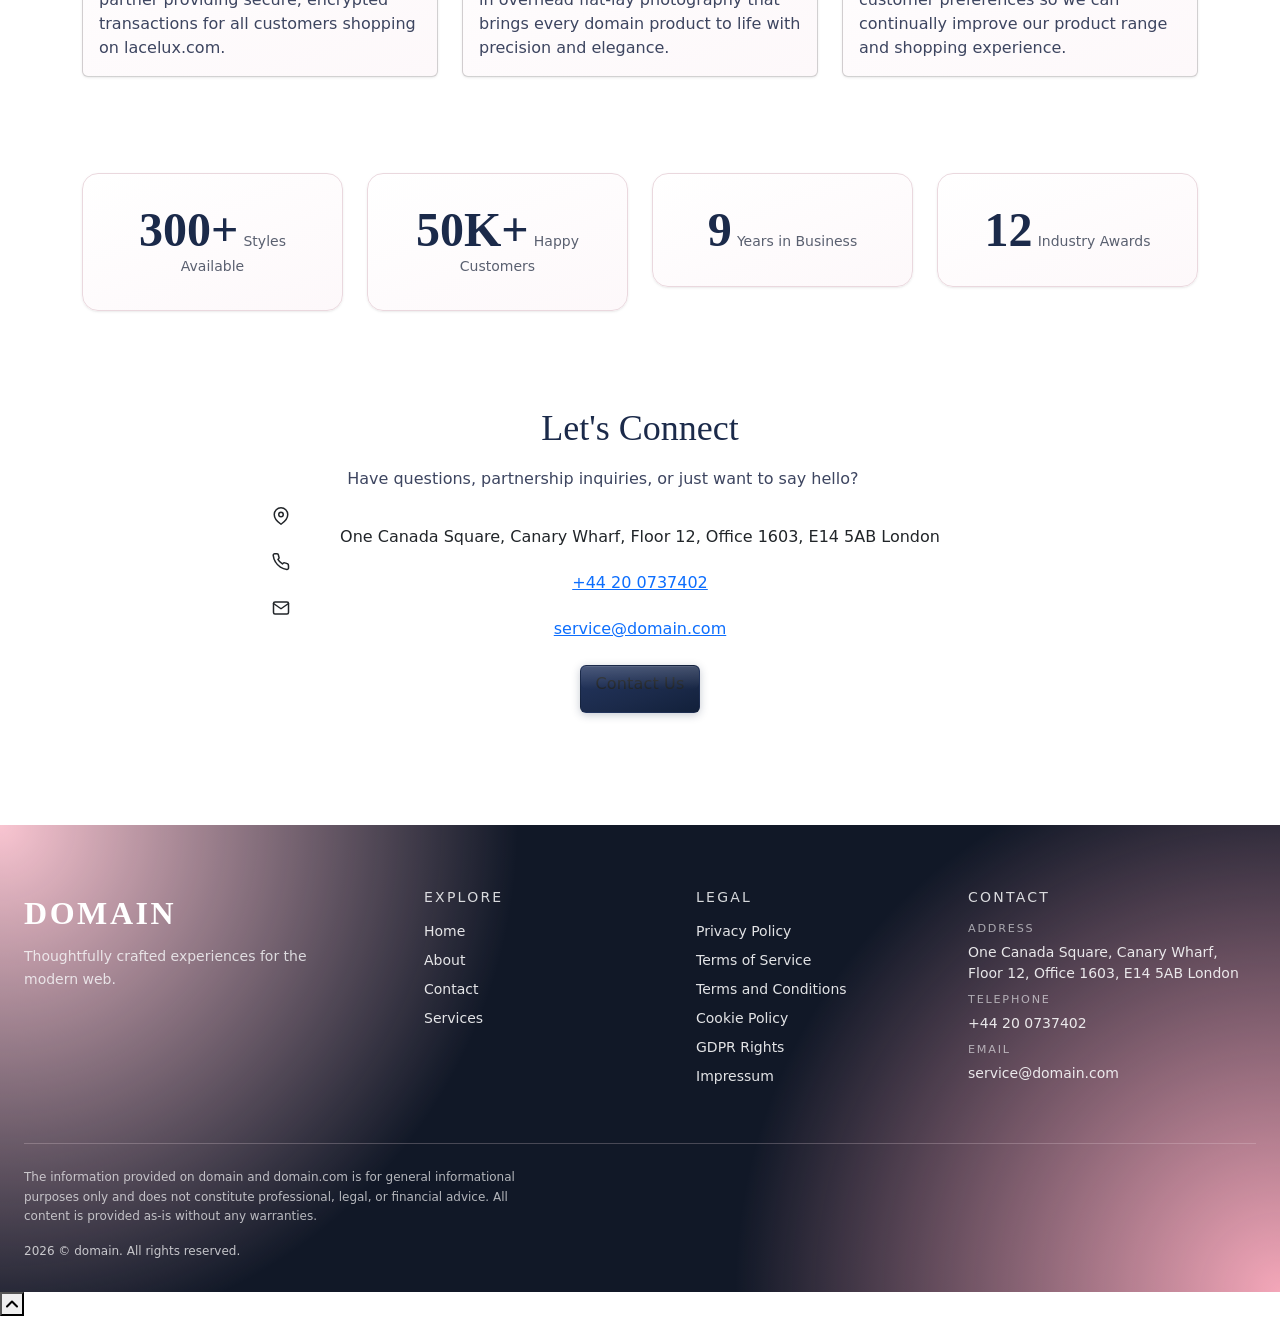
==== commit c5be8855: "AI Audit" ====
--- a/about.html
+++ b/about.html
@@ -1,4 +1,70 @@
 <!DOCTYPE html><html lang="en"><head>
+<script type="application/ld+json">
+{
+  "@context": "https://schema.org",
+  "@graph": [
+    {
+      "@type": "Organization",
+      "@id": "https://domain.com/#org",
+      "name": "domain",
+      "url": "https://domain.com",
+      "email": "service@domain.com",
+      "telephone": "+44 20 0737402",
+      "address": {
+        "@type": "PostalAddress",
+        "streetAddress": "One Canada Square, Canary Wharf, Floor 12, Office 1603, E14 5AB London"
+      },
+      "contactPoint": {
+        "@type": "ContactPoint",
+        "contactType": "customer support",
+        "email": "service@domain.com",
+        "telephone": "+44 20 0737402"
+      }
+    },
+    {
+      "@type": "WebSite",
+      "@id": "https://domain.com/#website",
+      "url": "https://domain.com",
+      "name": "domain",
+      "publisher": {
+        "@id": "https://domain.com/#org"
+      }
+    },
+    {
+      "@type": "WebPage",
+      "@id": "https://domain.com/about.html#webpage",
+      "url": "https://domain.com/about.html",
+      "name": "About Us | domain — Premium Lingerie Store",
+      "isPartOf": {
+        "@id": "https://domain.com/#website"
+      },
+      "about": {
+        "@id": "https://domain.com/#org"
+      },
+      "inLanguage": "en",
+      "description": "Learn about domain — our story, values, team, and commitment to premium lingerie for every body. Discover our passion for quality and confidence."
+    },
+    {
+      "@type": "BreadcrumbList",
+      "@id": "https://domain.com/about.html#breadcrumbs",
+      "itemListElement": [
+        {
+          "@type": "ListItem",
+          "position": 1,
+          "name": "Home",
+          "item": "https://domain.com"
+        },
+        {
+          "@type": "ListItem",
+          "position": 2,
+          "name": "About.Html",
+          "item": "https://domain.com/about.html"
+        }
+      ]
+    }
+  ]
+}
+</script>
   <meta charset="UTF-8">
   <meta name="viewport" content="width=device-width, initial-scale=1.0">
   <title>About Us | domain — Premium Lingerie Store</title>
@@ -14,25 +80,34 @@
   <link rel="stylesheet" href="style.css">
   <link rel="icon" type="image/png" href="/favicon.png">
   <link rel="apple-touch-icon" href="/apple-touch-icon.png">
- </head>
+   <link rel="stylesheet" href="https://cdn.jsdelivr.net/npm/bootstrap@5.3.3/dist/css/bootstrap.min.css" integrity="sha384-QWTKZyjpPEjISv5WaRU9OFeRpok6YctnYmDr5pNlyT2bRjXh0JMhjY6hW+ALEwIH" crossorigin="anonymous">
+  <link rel="stylesheet" href="https://unpkg.com/aos@2.3.4/dist/aos.css">
+<link rel="stylesheet" href="./header-footer.css">
+<link rel="stylesheet" href="./consent.css">
+<script src="./consent.js"></script>
+</head>
  <body>
-  <header class="l-header navbar navbar-expand-md sticky-top bg-white border-bottom" role="banner">
-   <div class="container">
-    <a class="navbar-brand c-logo" href="/" aria-label="LaceLux Home"> <span class="c-logo__text">LaceLux</span> </a>
-    <button class="navbar-toggler c-nav__toggle" type="button" data-bs-toggle="collapse" data-bs-target="#mainNav" aria-controls="mainNav" aria-expanded="false" aria-label="Toggle navigation"><span class="navbar-toggler-icon"></span></button>
-    <div class="collapse navbar-collapse" id="mainNav">
-     <nav class="ms-auto" role="navigation" aria-label="Main navigation">
-      <ul class="navbar-nav align-items-md-center gap-md-2">
-       <li class="nav-item"><a class="nav-link c-nav__item is-active" href="/" aria-current="page">Home</a></li>
-       <li class="nav-item"><a class="nav-link c-nav__item" href="about.html">About</a></li>
-       <li class="nav-item"><a class="nav-link c-nav__item" href="services.html">Collections</a></li>
-       <li class="nav-item"><a class="nav-link c-nav__item" href="contact.html">Contact</a></li>
-       <li class="nav-item ms-md-3"><a class="btn c-button c-button--primary" href="contact.html">Shop Now</a></li>
+<header class="dr-header" data-dr-variant="v1">
+  <div class="dr-header-inner">
+    <a class="dr-logo" href="./index.html" aria-label="domain">domain</a>
+
+    <nav class="dr-nav" aria-label="Primary navigation">
+      <ul class="dr-nav-list">
+        <li class="dr-nav-item"><a class="dr-nav-link" href="./index.html">Home</a></li><li class="dr-nav-item"><a class="dr-nav-link" href="./about.html">About</a></li><li class="dr-nav-item"><a class="dr-nav-link" href="./contact.html">Contact</a></li><li class="dr-nav-item"><a class="dr-nav-link" href="./services.html">Services</a></li>
       </ul>
-     </nav>
-    </div>
-   </div>
-  </header>
+    </nav>
+
+    <button class="dr-burger" type="button" aria-label="Toggle menu" aria-expanded="false" aria-controls="dr-mobile-menu">
+      <span></span><span></span><span></span>
+    </button>
+  </div>
+</header>
+<nav class="dr-mobile-menu" id="dr-mobile-menu" aria-label="Mobile navigation">
+  <ul class="dr-mobile-nav-list">
+    <li class="dr-nav-item"><a class="dr-nav-link" href="./index.html">Home</a></li><li class="dr-nav-item"><a class="dr-nav-link" href="./about.html">About</a></li><li class="dr-nav-item"><a class="dr-nav-link" href="./contact.html">Contact</a></li><li class="dr-nav-item"><a class="dr-nav-link" href="./services.html">Services</a></li>
+  </ul>
+</nav>
+
   <main id="main-content" role="main">
    <section class="c-page-hero py-4 py-md-5" aria-labelledby="about-heading">
     <div class="container">
@@ -366,19 +441,19 @@
           <svg xmlns="http://www.w3.org/2000/svg" width="18" height="18" viewBox="0 0 24 24" fill="none" stroke="currentColor" stroke-width="2" stroke-linecap="round" stroke-linejoin="round" aria-hidden="true">
            <path d="M21 10c0 7-9 13-9 13s-9-6-9-13a9 9 0 0 1 18 0z"></path> <circle cx="12" cy="10" r="3"></circle>
           </svg>
-          <span>{address}</span>
+          <span>One Canada Square, Canary Wharf, Floor 12, Office 1603, E14 5AB London</span>
          </li>
          <li class="c-contact-list__item">
           <svg xmlns="http://www.w3.org/2000/svg" width="18" height="18" viewBox="0 0 24 24" fill="none" stroke="currentColor" stroke-width="2" stroke-linecap="round" stroke-linejoin="round" aria-hidden="true">
            <path d="M22 16.92v3a2 2 0 0 1-2.18 2 19.79 19.79 0 0 1-8.63-3.07A19.5 19.5 0 0 1 4.69 12 19.79 19.79 0 0 1 1.61 3.18 2 2 0 0 1 3.6 1h3a2 2 0 0 1 2 1.72c.127.96.361 1.903.7 2.81a2 2 0 0 1-.45 2.11L7.91 8.6a16 16 0 0 0 6 6l.96-.96a2 2 0 0 1 2.11-.45c.907.339 1.85.573 2.81.7A2 2 0 0 1 21.73 16z"></path>
           </svg>
-          <a href="tel:{telephone}">{telephone}</a>
+          <a href="tel:+44 20 0737402">+44 20 0737402</a>
          </li>
          <li class="c-contact-list__item">
           <svg xmlns="http://www.w3.org/2000/svg" width="18" height="18" viewBox="0 0 24 24" fill="none" stroke="currentColor" stroke-width="2" stroke-linecap="round" stroke-linejoin="round" aria-hidden="true">
            <path d="M4 4h16c1.1 0 2 .9 2 2v12c0 1.1-.9 2-2 2H4c-1.1 0-2-.9-2-2V6c0-1.1.9-2 2-2z"></path> <polyline points="22,6 12,13 2,6"></polyline>
           </svg>
-          <a href="mailto:info@domain.com">info@domain.com</a>
+          <a href="mailto:service@domain.com">service@domain.com</a>
          </li>
         </ul>
        </address>
@@ -388,16 +463,71 @@
     </div>
    </section>
   </main>
-  <footer class="c-testimonial-card__author mt-3">
-   <div class="d-flex align-items-center gap-3">
-    <div class="c-avatar ratio ratio-1x1">
-     <img src="img/358982.jpg" alt="Portrait of Anna, satisfied LaceLux customer" class="img-fluid object-fit-cover c-avatar__image" width="60" height="60" loading="lazy">
-    </div>
-    <div>
-     <strong class="c-testimonial-card__name d-block">Anna V.</strong> <span class="c-testimonial-card__location">Moscow</span>
-    </div>
-   </div>
-  </footer>
-  <script src="script.js" defer=""></script>
+  <footer class="dr-footer" aria-label="Site footer">
+  <div class="dr-footer-inner">
+    <div class="dr-footer-top">
+      <div class="dr-footer-brand-block">
+        <div class="dr-footer-logo" aria-label="domain">domain</div>
+        <p class="dr-footer-tagline">Thoughtfully crafted experiences for the modern web.</p>
+      </div>
+      <nav class="dr-footer-nav" aria-label="Main navigation">
+        <h2 class="dr-footer-heading">Explore</h2>
+        <ul class="dr-footer-nav-list">
+          <li class="dr-footer-nav-item"><a class="dr-footer-nav-link" href="./index.html">Home</a></li>
+          <li class="dr-footer-nav-item"><a class="dr-footer-nav-link" href="./about.html">About</a></li>
+          <li class="dr-footer-nav-item"><a class="dr-footer-nav-link" href="./contact.html">Contact</a></li>
+          <li class="dr-footer-nav-item"><a class="dr-footer-nav-link" href="./services.html">Services</a></li>
+        </ul>
+      </nav>
+      <nav class="dr-footer-legal" aria-label="Legal links">
+        <h2 class="dr-footer-heading">Legal</h2>
+        <ul class="dr-footer-legal-list">
+          <li class="dr-footer-legal-item"><a class="dr-footer-legal-link" href="./privacy.html">Privacy Policy</a></li>
+          <li class="dr-footer-legal-item"><a class="dr-footer-legal-link" href="./terms_of_services.html">Terms of Service</a></li>
+          <li class="dr-footer-legal-item"><a class="dr-footer-legal-link" href="./terms_and_conditions.html">Terms and Conditions</a></li>
+          <li class="dr-footer-legal-item"><a class="dr-footer-legal-link" href="./cookie_policy.html">Cookie Policy</a></li>
+          <li class="dr-footer-legal-item"><a class="dr-footer-legal-link" href="./gdpr-rights.html">GDPR Rights</a></li>
+          <li class="dr-footer-legal-item"><a class="dr-footer-legal-link" href="./impressum.html">Impressum</a></li>
+        </ul>
+      </nav>
+      <div class="dr-footer-contact" aria-label="Contact information">
+        <h2 class="dr-footer-heading">Contact</h2>
+        <ul class="dr-footer-contact-list">
+          <li class="dr-footer-contact-item">
+            <span class="dr-footer-contact-label">Address</span>
+            <span class="dr-footer-contact-value">One Canada Square, Canary Wharf, Floor 12, Office 1603, E14 5AB London</span>
+          </li>
+          <li class="dr-footer-contact-item">
+            <span class="dr-footer-contact-label">Telephone</span>
+            <a class="dr-footer-contact-link" href="tel:+44 20 0737402">+44 20 0737402</a>
+          </li>
+          <li class="dr-footer-contact-item">
+            <span class="dr-footer-contact-label">Email</span>
+            <a class="dr-footer-contact-link" href="mailto:service@domain.com">service@domain.com</a>
+          </li>
+        </ul>
+      </div>
+    </div>
+    <div class="dr-footer-bottom">
+      <p class="dr-footer-disclaimer">The information provided on domain and domain.com is for general informational purposes only and does not constitute professional, legal, or financial advice. All content is provided as-is without any warranties.</p>
+      <div class="dr-footer-bottom-meta">
+        <p class="dr-footer-meta"><span class="dr-year"></span> © domain. All rights reserved.</p>
+      </div>
+    </div>
+  </div>
+</footer>
+  
  
+  
+  
+
+<script src="script.js" defer=""></script>
+<script src="https://unpkg.com/aos@2.3.4/dist/aos.js"></script>
+<script>
+if (typeof AOS !== "undefined" && !window.__AOS_INITIALIZED__) {
+  AOS.init({ once: true, duration: 700, easing: "ease-out-cubic" });
+  window.__AOS_INITIALIZED__ = true;
+}
+</script>
+<script src="./header-footer.js"></script>
 </body></html>
--- a/style.css
+++ b/style.css
@@ -812,7 +812,6 @@
 .c-card {
   display: flex;
   flex-direction: column;
-  height: 100%;
   background: linear-gradient(160deg, #ffffff 0%, #fdf8fa 100%);
   border: 1px solid var(--color-border);
   border-radius: var(--border-radius-lg);
--- a/header-footer.css
+++ b/header-footer.css
@@ -0,0 +1,481 @@
+:root {
+  --color-primary: #1b2a4a;
+  --color-primary-hover: #243660;
+  --color-secondary: #f4a7b9;
+  --color-secondary-hover: #e8849a;
+  --color-accent: #f9c5d1;
+  --color-accent-dark: #c9546e;
+  --color-text-dark: #1a1f2e;
+  --color-text-mid: #3d4560;
+  --color-text-light: #5a6070;
+  --color-bg-light: #fdf5f7;
+  --color-bg-white: #ffffff;
+  --color-bg-dark: #111827;
+  --color-border: #ead8de;
+  --color-success: #059669;
+  --color-success-bg: rgba(5, 150, 105, 0.1);
+  --color-success-border: rgba(5, 150, 105, 0.3);
+  --color-error: #dc2626;
+  --color-error-bg: rgba(220, 38, 38, 0.08);
+  --color-neutral-100: #f9fafb;
+  --color-neutral-200: #f3f4f6;
+  --color-neutral-300: #e5e7eb;
+  --color-neutral-800: #1f2937;
+  --font-primary: 'Inter', 'Segoe UI', system-ui, sans-serif;
+  --font-secondary: 'Playfair Display', Georgia, serif;
+  --font-size-base: 16px;
+  --font-size-sm: 0.875rem;
+  --font-size-lg: 1.125rem;
+  --font-size-xl: 1.5rem;
+  --font-size-2xl: 2rem;
+  --font-size-3xl: clamp(2rem, 4vw, 3rem);
+  --line-height-base: 1.6;
+  --font-weight-normal: 400;
+  --font-weight-medium: 500;
+  --font-weight-semibold: 600;
+  --font-weight-bold: 700;
+  --space-xs: 0.25rem;
+  --space-sm: 0.5rem;
+  --space-md: 1rem;
+  --space-lg: 1.5rem;
+  --space-xl: 2rem;
+  --space-2xl: 3rem;
+  --space-3xl: 4rem;
+  --logo-w: 150px;
+  --logo-h: 40px;
+  --nav-h: 68px;
+  --header-h: 68px;
+  --container-max: 1280px;
+  --container-px: 1.5rem;
+  --bp-sm: 480px;
+  --bp-md: 768px;
+  --bp-lg: 1024px;
+  --bp-xl: 1280px;
+  --transition-fast: 150ms ease-in-out;
+  --transition-base: 220ms ease-in-out;
+  --transition-slow: 350ms ease-in-out;
+  --shadow-sm: 0 1px 3px rgba(0, 0, 0, 0.06), 0 1px 2px rgba(0, 0, 0, 0.04);
+  --shadow-md: 0 4px 16px rgba(27, 42, 74, 0.10), 0 2px 6px rgba(27, 42, 74, 0.06);
+  --shadow-lg: 0 12px 36px rgba(27, 42, 74, 0.14), 0 4px 12px rgba(27, 42, 74, 0.08);
+  --shadow-card: 0 4px 24px rgba(244, 167, 185, 0.22), 0 2px 8px rgba(27, 42, 74, 0.08);
+  --shadow-glossy: 0 2px 0 rgba(255,255,255,0.6) inset, 0 8px 32px rgba(27,42,74,0.12);
+  --border-radius-sm: 0.3rem;
+  --border-radius-md: 0.6rem;
+  --border-radius-lg: 1rem;
+  --border-radius-xl: 1.5rem;
+  --border-radius-2xl: 2rem;
+  --border-radius-full: 9999px;
+  --z-base: 1;
+  --z-nav: 1000;
+  --z-overlay: 1100;
+  --z-modal: 2000;
+}
+
+/* Header */
+.dr-header {
+  position: sticky;
+  top: 0;
+  z-index: var(--z-nav);
+  background: var(--color-bg-white);
+  box-shadow: var(--shadow-sm);
+}
+
+.dr-header-inner {
+  max-width: var(--container-max);
+  margin: 0 auto;
+  padding: 0 var(--container-px);
+  height: var(--header-h);
+  display: flex;
+  align-items: center;
+  justify-content: space-between;
+}
+
+.dr-header-brand {
+  display: inline-flex;
+  align-items: center;
+  gap: var(--space-sm);
+}
+
+.dr-header-logo {
+  font-family: var(--font-secondary);
+  font-size: var(--font-size-xl);
+  font-weight: var(--font-weight-bold);
+  color: var(--color-primary);
+  letter-spacing: 0.04em;
+}
+
+.dr-header-logo-mark {
+  display: inline-flex;
+  align-items: center;
+  justify-content: center;
+  width: 36px;
+  height: 36px;
+  border-radius: var(--border-radius-full);
+  background: linear-gradient(135deg, var(--color-secondary), var(--color-accent));
+  color: var(--color-bg-white);
+  font-family: var(--font-secondary);
+  font-weight: var(--font-weight-semibold);
+  font-size: 1rem;
+}
+
+.dr-header-logo-text {
+  display: inline-flex;
+  flex-direction: column;
+}
+
+.dr-header-logo-main {
+  font-size: 1.1rem;
+  line-height: 1.1;
+  font-weight: var(--font-weight-semibold);
+}
+
+.dr-header-logo-sub {
+  font-size: var(--font-size-sm);
+  line-height: 1.2;
+  color: var(--color-text-light);
+}
+
+.dr-nav {
+  display: flex;
+  align-items: center;
+  gap: var(--space-lg);
+}
+
+.dr-nav-list {
+  display: flex;
+  align-items: center;
+  gap: var(--space-lg);
+  list-style: none;
+  margin: 0;
+  padding: 0;
+}
+
+.dr-nav-link {
+  font-family: var(--font-primary);
+  font-size: var(--font-size-sm);
+  font-weight: var(--font-weight-medium);
+  color: var(--color-text-mid);
+  text-decoration: none;
+  position: relative;
+  padding-block: 0.2rem;
+  transition: color var(--transition-fast);
+}
+
+.dr-nav-link::after {
+  content: "";
+  position: absolute;
+  left: 0;
+  bottom: -0.25rem;
+  width: 0;
+  height: 2px;
+  border-radius: 999px;
+  background: linear-gradient(90deg, var(--color-secondary), var(--color-accent-dark));
+  transition: width var(--transition-base);
+}
+
+.dr-nav-link:hover,
+.dr-nav-link:focus-visible {
+  color: var(--color-primary);
+}
+
+.dr-nav-link:hover::after,
+.dr-nav-link:focus-visible::after {
+  width: 100%;
+}
+
+/* Burger */
+.dr-burger {
+  display: none;
+  width: 40px;
+  height: 40px;
+  border-radius: var(--border-radius-full);
+  border: 1px solid var(--color-border);
+  background: var(--color-bg-white);
+  cursor: pointer;
+  align-items: center;
+  justify-content: center;
+  padding: 0;
+  transition: background var(--transition-fast), box-shadow var(--transition-fast), border-color var(--transition-fast);
+}
+
+.dr-burger-lines {
+  width: 20px;
+  height: 14px;
+  position: relative;
+}
+
+.dr-burger-line {
+  position: absolute;
+  left: 0;
+  width: 100%;
+  height: 2px;
+  border-radius: 999px;
+  background: var(--color-text-dark);
+  transition: transform var(--transition-base), opacity var(--transition-base), top var(--transition-base), bottom var(--transition-base);
+}
+
+.dr-burger-line:nth-child(1) { top: 0; }
+.dr-burger-line:nth-child(2) { top: 6px; }
+.dr-burger-line:nth-child(3) { bottom: 0; }
+
+.dr-header.dr-open .dr-burger {
+  border-color: transparent;
+  background: var(--color-bg-light);
+  box-shadow: var(--shadow-sm);
+}
+
+.dr-header.dr-open .dr-burger-line:nth-child(1) {
+  top: 6px;
+  transform: rotate(45deg);
+}
+
+.dr-header.dr-open .dr-burger-line:nth-child(2) {
+  opacity: 0;
+}
+
+.dr-header.dr-open .dr-burger-line:nth-child(3) {
+  bottom: 6px;
+  transform: rotate(-45deg);
+}
+
+.dr-burger:focus-visible {
+  outline: 2px solid var(--color-secondary);
+  outline-offset: 2px;
+}
+
+/* Mobile menu */
+.dr-mobile-menu {
+  display: none;
+  position: fixed;
+  inset: var(--header-h) 0 0 0;
+  background: rgba(17, 24, 39, 0.72);
+  backdrop-filter: blur(16px);
+  -webkit-backdrop-filter: blur(16px);
+  z-index: var(--z-overlay);
+}
+
+.dr-header.dr-open + .dr-mobile-menu {
+  display: block;
+}
+
+.dr-mobile-menu-panel {
+  max-width: 360px;
+  height: 100%;
+  background: var(--color-bg-white);
+  padding: var(--space-xl) var(--container-px) var(--space-2xl);
+  box-shadow: var(--shadow-lg);
+}
+
+.dr-mobile-nav-list {
+  list-style: none;
+  margin: 0;
+  padding: 0;
+  display: flex;
+  flex-direction: column;
+  gap: var(--space-md);
+}
+
+.dr-mobile-nav-link {
+  display: block;
+  font-family: var(--font-primary);
+  font-size: var(--font-size-lg);
+  font-weight: var(--font-weight-medium);
+  color: var(--color-text-dark);
+  text-decoration: none;
+  padding-block: 0.25rem;
+}
+
+.dr-mobile-nav-link:hover,
+.dr-mobile-nav-link:focus-visible {
+  color: var(--color-primary);
+}
+
+.dr-mobile-menu-meta {
+  margin-top: var(--space-2xl);
+  font-size: var(--font-size-sm);
+  color: var(--color-text-light);
+}
+
+/* Responsive header behavior */
+@media (max-width: 767px) {
+  .dr-nav {
+    display: none;
+  }
+
+  .dr-burger {
+    display: inline-flex;
+  }
+}
+
+@media (min-width: 768px) {
+  .dr-mobile-menu {
+    display: none !important;
+  }
+
+  .dr-nav {
+    display: flex;
+  }
+
+  .dr-burger {
+    display: none;
+  }
+}
+
+/* Footer */
+.dr-footer {
+  background: radial-gradient(circle at top left, var(--color-accent) 0, transparent 38%),
+              radial-gradient(circle at bottom right, var(--color-secondary) 0, transparent 40%),
+              var(--color-bg-dark);
+  color: var(--color-neutral-100);
+  padding: var(--space-3xl) var(--container-px) var(--space-xl);
+  margin-top: var(--space-3xl);
+}
+
+.dr-footer-inner {
+  max-width: var(--container-max);
+  margin: 0 auto;
+}
+
+.dr-footer-top {
+  display: grid;
+  grid-template-columns: minmax(0, 2fr);
+  gap: var(--space-2xl);
+  border-bottom: 1px solid rgba(234, 216, 222, 0.25);
+  padding-bottom: var(--space-2xl);
+}
+
+.dr-footer-brand-block {
+  max-width: 320px;
+}
+
+.dr-footer-logo {
+  font-family: var(--font-secondary);
+  font-size: var(--font-size-2xl);
+  font-weight: var(--font-weight-bold);
+  letter-spacing: 0.08em;
+  text-transform: uppercase;
+  color: var(--color-bg-white);
+}
+
+.dr-footer-tagline {
+  margin-top: var(--space-sm);
+  font-size: var(--font-size-sm);
+  color: rgba(249, 250, 251, 0.8);
+  line-height: 1.7;
+}
+
+.dr-footer-heading {
+  margin: 0 0 var(--space-md);
+  font-family: var(--font-primary);
+  font-size: var(--font-size-sm);
+  letter-spacing: 0.16em;
+  text-transform: uppercase;
+  color: rgba(249, 250, 251, 0.85);
+}
+
+.dr-footer-nav,
+.dr-footer-legal,
+.dr-footer-contact {
+  font-size: var(--font-size-sm);
+}
+
+.dr-footer-nav-list,
+.dr-footer-legal-list,
+.dr-footer-contact-list {
+  list-style: none;
+  margin: 0;
+  padding: 0;
+}
+
+.dr-footer-nav-item,
+.dr-footer-legal-item,
+.dr-footer-contact-item {
+  margin-bottom: var(--space-sm);
+}
+
+.dr-footer-nav-link,
+.dr-footer-legal-link,
+.dr-footer-contact-link {
+  color: rgba(249, 250, 251, 0.9);
+  text-decoration: none;
+  transition: color var(--transition-fast);
+}
+
+.dr-footer-nav-link:hover,
+.dr-footer-nav-link:focus-visible,
+.dr-footer-legal-link:hover,
+.dr-footer-legal-link:focus-visible,
+.dr-footer-contact-link:hover,
+.dr-footer-contact-link:focus-visible {
+  color: var(--color-accent);
+}
+
+.dr-footer-contact-label {
+  display: block;
+  font-size: 0.7rem;
+  letter-spacing: 0.16em;
+  text-transform: uppercase;
+  color: rgba(249, 250, 251, 0.6);
+  margin-bottom: var(--space-xs);
+}
+
+.dr-footer-contact-value {
+  display: block;
+  color: rgba(249, 250, 251, 0.9);
+}
+
+.dr-footer-bottom {
+  padding-top: var(--space-lg);
+}
+
+.dr-footer-disclaimer {
+  margin: 0 0 var(--space-md);
+  font-size: 0.75rem;
+  line-height: 1.6;
+  color: rgba(249, 250, 251, 0.7);
+}
+
+.dr-footer-bottom-meta {
+  display: flex;
+  flex-wrap: wrap;
+  align-items: center;
+  justify-content: space-between;
+  gap: var(--space-sm);
+}
+
+.dr-footer-meta {
+  margin: 0;
+  font-size: 0.75rem;
+  color: rgba(249, 250, 251, 0.75);
+}
+
+.dr-year::before {
+  content: attr(data-year);
+}
+
+@media (min-width: 768px) {
+  .dr-footer-top {
+    grid-template-columns: minmax(0, 2.2fr) minmax(0, 1.4fr) minmax(0, 1.4fr) minmax(0, 1.8fr);
+  }
+}
+
+@media (max-width: 767px) {
+  .dr-footer {
+    padding-inline: var(--space-lg);
+  }
+
+  .dr-footer-top {
+    grid-template-columns: minmax(0, 1fr);
+  }
+
+  .dr-footer-bottom-meta {
+    flex-direction: column;
+    align-items: flex-start;
+  }
+}
+
+@media (max-width: 480px) {
+  .dr-footer {
+    padding-inline: var(--space-md);
+  }
+}
--- a/consent.css
+++ b/consent.css
@@ -0,0 +1,73 @@
+.cc-wrapper {
+  position: fixed;
+  inset: 0;
+  background: rgba(0,0,0,0.45);
+  display: flex;
+  align-items: flex-end;
+  justify-content: center;
+  z-index: 9999;
+  padding: 20px;
+}
+
+.cc-card {
+  background: #111;
+  color: #fff;
+  max-width: 640px;
+  width: 100%;
+  border-radius: 14px;
+  padding: 22px;
+  box-shadow: 0 20px 60px rgba(0,0,0,0.4);
+  font-family: -apple-system, BlinkMacSystemFont, "Segoe UI", Roboto, sans-serif;
+}
+
+.cc-header {
+  font-size: 18px;
+  font-weight: 600;
+  margin-bottom: 8px;
+}
+
+.cc-body {
+  font-size: 14px;
+  opacity: 0.85;
+  margin-bottom: 18px;
+  line-height: 1.5;
+}
+
+.cc-actions {
+  display: flex;
+  gap: 10px;
+  flex-wrap: wrap;
+}
+
+.cc-btn {
+  flex: 1;
+  padding: 10px 14px;
+  border-radius: 8px;
+  border: none;
+  cursor: pointer;
+  font-weight: 600;
+  transition: 0.2s ease;
+}
+
+.cc-accept { background: #2ecc71; color: #000; }
+.cc-analytics { background: #3498db; color: #fff; }
+.cc-reject { background: #444; color: #fff; }
+
+.cc-btn:hover { transform: translateY(-1px); opacity: 0.9; }
+
+.cc-links {
+  margin-top: 14px;
+  font-size: 12px;
+  opacity: 0.7;
+  display: flex;
+  gap: 14px;
+}
+
+.cc-links a {
+  color: #bbb;
+  text-decoration: none;
+}
+
+.cc-links a:hover {
+  text-decoration: underline;
+}
